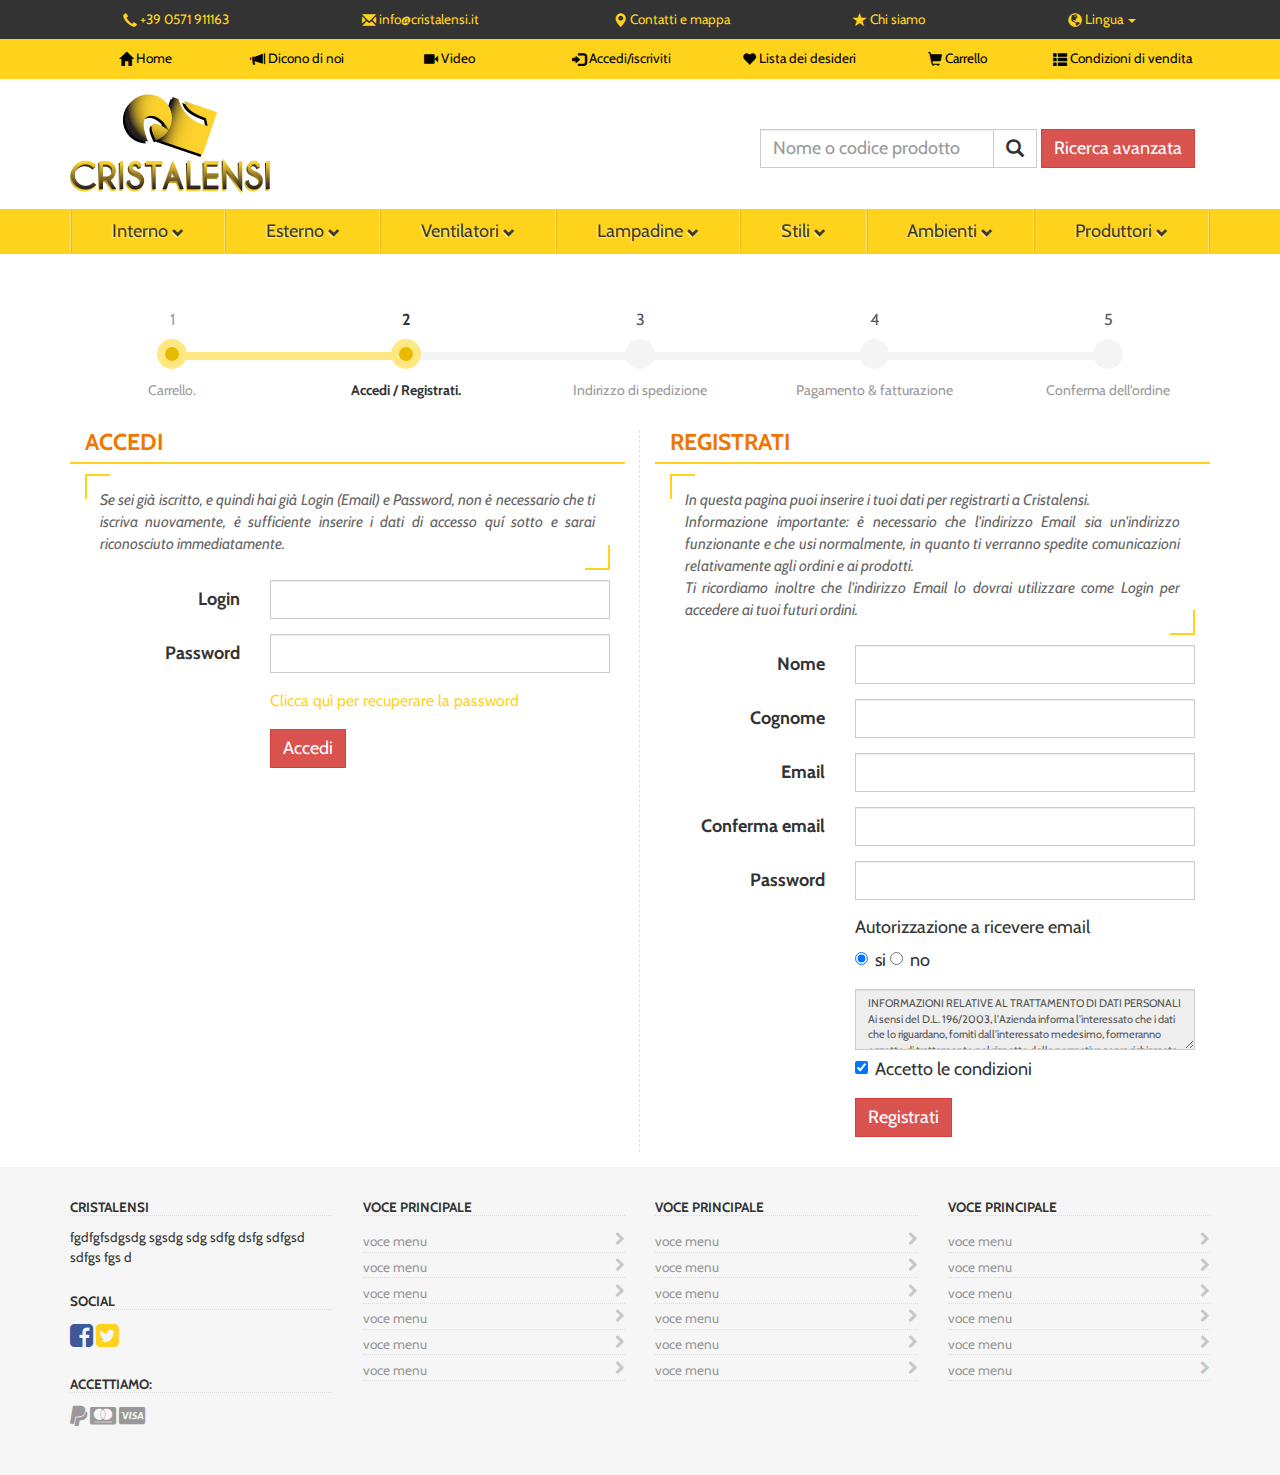
==== accedi.html @ af44776d "step acquisto conclusi" ====
<!DOCTYPE html>
<html>

<head>
    <title>Cristalensi</title>
    <meta http-equiv="X-UA-Compatible" content="IE=edge">
    <meta name="description" content="Cristalensi.">
    <meta name="keywords" content="">
    <meta name="viewport" content="width=device-width, initial-scale=1">
    <meta property="og:description" content="Cristalensi.">
    <link rel="apple-touch-icon" sizes="57x57" href="/apple-touch-icon-57x57.png">
    <link rel="apple-touch-icon" sizes="60x60" href="/apple-touch-icon-60x60.png">
    <link rel="apple-touch-icon" sizes="72x72" href="/apple-touch-icon-72x72.png">
    <link rel="apple-touch-icon" sizes="76x76" href="/apple-touch-icon-76x76.png">
    <link rel="apple-touch-icon" sizes="114x114" href="/apple-touch-icon-114x114.png">
    <link rel="apple-touch-icon" sizes="120x120" href="/apple-touch-icon-120x120.png">
    <link rel="apple-touch-icon" sizes="144x144" href="/apple-touch-icon-144x144.png">
    <link rel="apple-touch-icon" sizes="152x152" href="/apple-touch-icon-152x152.png">
    <link rel="apple-touch-icon" sizes="180x180" href="/apple-touch-icon-180x180.png">
    <link rel="icon" type="image/png" href="/favicon-32x32.png" sizes="32x32">
    <link rel="icon" type="image/png" href="/android-chrome-192x192.png" sizes="192x192">
    <link rel="icon" type="image/png" href="/favicon-16x16.png" sizes="16x16">
    <link rel="manifest" href="/manifest.json">
    <link rel="mask-icon" href="/safari-pinned-tab.svg" color="#2790cf">
    <meta name="msapplication-TileColor" content="#2790cf">
    <meta name="msapplication-TileImage" content="/mstile-144x144.png">
    <meta name="theme-color" content="#ffffff">
    <link href="stylesheets/styles.css" media="screen" rel="stylesheet" type="text/css">
    <link href="javascripts/html5shiv.js" rel="stylesheet">
    <link href="https://fonts.googleapis.com/css?family=Cabin:400,400i,500,600,700" rel="stylesheet">
    <style type="text/css">
        .clearfix:after {
            content: ".";
            display: block;
            height: 0;
            clear: both;
            visibility: hidden;
        }
    </style>
</head>

<body>
    <nav class="navbar navbar-inverse menu-aux navbar-default visible-xs">
        <div class="container">
            <div class="col-xs-6">
                <ul class="nav navbar-nav">
                    <li class="dropdown"><a href="#" class="dropdown-toggle" data-toggle="dropdown" role="button" aria-haspopup="true" aria-expanded="false"><span class="glyphicon glyphicon-info-sign"></span> Contattaci <span class="caret"></span></a>
                        <ul class="dropdown-menu">
                            <li><a href="#"><span class="glyphicon glyphicon-earphone"></span> +39 0571 911163</a></li>
                            <li><a href="#"><span class="glyphicon glyphicon-envelope"></span> info@cristalensi.it</a></li>
                            <li><a href="#"><span class="glyphicon glyphicon-map-marker"></span> Contatti e mappa</a></li>
                            <li><a href="#"><span class="glyphicon glyphicon-star"></span> Chi siamo</a></li>
                        </ul>
                    </li>
                </ul>
            </div>
            <div class="col-xs-6">
                <ul class="nav navbar-nav">
                    <li class="dropdown"><a href="#" class="dropdown-toggle" data-toggle="dropdown" role="button" aria-haspopup="true" aria-expanded="false"><span class="glyphicon glyphicon-globe"></span> Lingua <span class="caret"></span></a>
                        <ul class="dropdown-menu">
                            <li><a href="#">Italiano</a></li>
                            <li><a href="#">Tedesco</a></li>
                        </ul>
                    </li>
                </ul>
            </div>
        </div>
    </nav>
    <nav class="navbar navbar-inverse menu-aux hidden-xs first-top-menu">
        <div class="container">
            <ul class="nav nav-justified">
                <li><a href="#"><span class="glyphicon glyphicon-earphone"></span> +39 0571 911163</a></li>
                <li><a href="#"><span class="glyphicon glyphicon-envelope"></span> info@cristalensi.it</a></li>
                <li><a href="#"><span class="glyphicon glyphicon-map-marker"></span> Contatti e mappa</a></li>
                <li><a href="#"><span class="glyphicon glyphicon-star"></span> Chi siamo</a></li>
                <li class="dropdown"><a href="#" class="dropdown-toggle" data-toggle="dropdown" role="button" aria-haspopup="true" aria-expanded="false"><span class="glyphicon glyphicon-globe"></span> Lingua <span class="caret"></span></a>
                    <ul class="dropdown-menu">
                        <li><a href="#">Italiano</a></li>
                        <li><a href="#">Tedesco</a></li>
                    </ul>
                </li>
            </ul>
        </div>
    </nav>
    <nav class="navbar navbar-inverse service-menu hidden-xs last-top-menu">
        <div class="container">
            <ul class="nav nav-justified">
                <li><a href="#"><span class="glyphicon glyphicon-home"></span> Home</a></li>
                <li><a href="#"><span class="glyphicon glyphicon-bullhorn"></span> Dicono di noi</a></li>
                <li><a href="#"><span class="glyphicon glyphicon-facetime-video"></span> Video</a></li>
                <li><a href="#"><span class="glyphicon glyphicon-log-in"></span> Accedi/iscriviti</a></li>
                <li><a href="#"><span class="glyphicon glyphicon-heart"></span> Lista dei desideri</a></li>
                <li><a href="#"><span class="glyphicon glyphicon-shopping-cart"></span> Carrello</a></li>
                <li><a href="#"><span class="glyphicon glyphicon-th-list"></span> Condizioni di vendita</a></li>
            </ul>
        </div>
    </nav>
    <div id="block-main">
        <div class="container">
            <div class="row no-gutters">
                <div class="col-xs-12 col-sm-4" style="text-align: center">
                    <a class="header-logo" href="/">Cristalensi</a>
                </div>
                <div class="col-md-8">
                    <form class="navbar-form pull-right search-bar" role="search">
                        <div class="input-group">
                            <input type="text" class="form-control" placeholder="Nome o codice prodotto" name="srch-term" id="srch-term">
                            <div class="input-group-btn">
                                <button class="btn btn-default" type="submit" style="margin-right: 5px;"><i class="glyphicon glyphicon-search"></i></button>
                                <button class="btn btn-danger" type="submit"><i class="glyphicon glyphicon-cog visible-xs-inline-block"></i><span class="hidden-xs"> Ricerca avanzata</span></button>
                            </div>
                        </div>
                    </form>
                </div>
            </div>
        </div>
        <nav class="navbar yamm navbar-inverse">
            <div class="container">
                <div class="navbar-header">
                    <button type="button" class="navbar-toggle collapsed" data-toggle="collapse" data-target="#navbar" aria-expanded="false" aria-controls="navbar">
                        <span class="sr-only">Toggle navigation</span>
                        <span class="icon-bar"></span>
                        <span class="icon-bar"></span>
                        <span class="icon-bar"></span>
                    </button>
                </div>
                <div id="navbar" class="navbar-collapse collapse">
                    <ul class="nav nav-justified main-menu">
                        <li class="nav-user visible-xs"><a href="#">Home</a></li>
                        <li class="nav-user dropdown yamm-fw"><a href="#" data-toggle="dropdown" class="dropdown-toggle">Interno <span class="glyphicon glyphicon-chevron-down" aria-hidden="true"></span></a>
                            <ul class="dropdown-menu">
                                <li>
                                    <!-- Content container to add padding -->
                                    <div class="yamm-content">
                                        <div class="row">
                                            <ul class="col-sm-6 col-lg-4 col-same-height list-unstyled">
                                                <li class="subcategory">
                                                    <a href="#"><h4><strong>Plafoniere</strong></h4></a>
                                                    <ul class="list-unstyled plafoniere">
                                                        <li><a href="#">Plafoniere <b>moderne</b></a></li>
                                                        <li><a href="#">Plafoniere <b>a LED</b></a></li>
                                                        <li><a href="#">Plafoniere <b>classiche</b></a></li>
                                                        <li><a href="#">Plafoniere <b>rustiche</b></a></li>
                                                        <li><a href="#">Plafoniere <b>vintage</b></a></li>
                                                        <li><a href="#">Plafoniere <b>Tiffany</b></a></li>
                                                        <li><a href="#">Plafoniere <b>in cristallo</b></a></li>
                                                        <li><a href="#">Plafoniere <b>Murano</b></a></li>
                                                        <li><a href="#">Plafoniere <b>gesso</b></a></li>
                                                        <li><a href="#">Plafoniere <b>per bambini</b></a></li>
                                                    </ul>
                                                </li>

                                            </ul>
                                            <ul class="col-sm-6 col-lg-4 col-same-height list-unstyled">
                                                <li class="subcategory">
                                                    <a href="#"><h4><strong>Lampadari</strong></h4></a>
                                                    <ul class="list-unstyled lampadari">
                                                        <li><a href="#">Lampadari <b>moderni</b></a></li>
                                                        <li><a href="#">Lampadari <b>a LED</b></a></li>
                                                        <li><a href="#">Lampadari <b>classici</b></a></li>
                                                        <li><a href="#">Lampadari <b>rustici</b></a></li>
                                                        <li><a href="#">Lampadari <b>vintage</b></a></li>
                                                        <li><a href="#">Lampadari <b>Tiffany</b></a></li>
                                                        <li><a href="#">Lampadari <b>in cristallo</b></a></li>
                                                        <li><a href="#">Lampadari <b>Murano</b></a></li>
                                                        <li><a href="#">Lampadari <b>per bambini</b></a></li>
                                                    </ul>
                                                </li>
                                            </ul>

                                            <ul class="col-sm-6 col-lg-4 col-same-height list-unstyled">
                                                <li class="subcategory">
                                                    <a href="#"><h4><strong>Applique</strong></h4></a>
                                                    <ul class="list-unstyled applique">
                                                        <li><a href="#">Applique <b>moderne</b></a></li>
                                                        <li><a href="#">Applique <b>a LED</b></a></li>
                                                        <li><a href="#">Applique <b>classiche</b></a></li>
                                                        <li><a href="#">Applique <b>rustiche</b></a></li>
                                                        <li><a href="#">Applique <b>vintage</b></a></li>
                                                        <li><a href="#">Applique <b>Tiffany</b></a></li>
                                                        <li><a href="#">Applique <b>in cristallo</b></a></li>
                                                        <li><a href="#">Applique <b>Murano</b></a></li>
                                                        <li><a href="#">Applique <b>gesso</b></a></li>
                                                        <li><a href="#">Applique <b>per bambini</b></a></li>
                                                    </ul>
                                                </li>
                                            </ul>
                                            <ul class="col-sm-6 col-lg-4 col-same-height list-unstyled">
                                                <li class="subcategory">
                                                    <a href="#"><h4><strong>Piantane</strong></h4></a>
                                                    <ul class="list-unstyled piantane">
                                                        <li><a href="#">Piantane <b>moderne</b></a></li>
                                                        <li><a href="#">Piantane <b>a LED</b></a></li>
                                                        <li><a href="#">Piantane <b>classiche</b></a></li>
                                                        <li><a href="#">Piantane <b>rustiche</b></a></li>
                                                        <li><a href="#">Piantane <b>vintage</b></a></li>
                                                        <li><a href="#">Piantane <b>Tiffany</b></a></li>
                                                        <li><a href="#">Piantane <b>in cristallo</b></a></li>
                                                        <li><a href="#">Piantane <b>Murano</b></a></li>
                                                        <li><a href="#">Piantane <b>gesso</b></a></li>
                                                        <li><a href="#">Piantane <b>per bambini</b></a></li>
                                                    </ul>
                                                </li>
                                            </ul>

                                            <ul class="col-sm-6 col-lg-4 col-same-height list-unstyled">
                                                <li class="subcategory">
                                                    <a href="#"><h4><strong>Lampade da tavolo</strong></h4></a>
                                                    <ul class="list-unstyled lampade-tavolo">
                                                        <li><a href="#">Lampade da tavolo <b>moderne</b></a></li>
                                                        <li><a href="#">Lampade da tavolo <b>a LED</b></a></li>
                                                        <li><a href="#">Lampade da tavolo <b>classiche</b></a></li>
                                                        <li><a href="#">Lampade da tavolo <b>rustiche</b></a></li>
                                                        <li><a href="#">Lampade da tavolo <b>vintage</b></a></li>
                                                        <li><a href="#">Lampade da tavolo <b>Tiffany</b></a></li>
                                                        <li><a href="#">Lampade da tavolo <b>in cristallo</b></a></li>
                                                        <li><a href="#">Lampade da tavolo <b>Murano</b></a></li>
                                                        <li><a href="#">Lampade da tavolo <b>gesso</b></a></li>
                                                        <li><a href="#">Lampade da tavolo <b>per bambini</b></a></li>
                                                    </ul>
                                                </li>
                                            </ul>
                                            <ul class="col-sm-6 col-lg-4 col-same-height list-unstyled">
                                                <li class="subcategory">
                                                    <a href="#"><h4><strong>Faretti, incassi e binari</strong></h4></a>
                                                    <ul class="list-unstyled faretti">
                                                        <li><a href="#">Faretti <b>a parete</b></a></li>
                                                        <li><a href="#">Faretti <b>a soffitto</b></a></li>
                                                        <li><a href="#">Faretti <b>da incasso</b></a></li>
                                                        <li><a href="#">Faretti <b>a LED</b></a></li>
                                                    </ul>
                                                </li>
                                                <li class="subcategory">
                                                    <a href="#"><h4><strong>Lampade allo specchio</strong></h4></a>
                                                    <ul class="list-unstyled lampade-specchio">
                                                        <li><a href="#">Lampade allo specchio <b>moderne</b></a></li>
                                                        <li><a href="#">Lampade allo specchio <b>a LED</b></a></li>
                                                        <li><a href="#">Specchi <b>con luce</b></a></li>
                                                    </ul>
                                                </li>
                                            </ul>
                                        </div>
                                    </div>
                                </li>
                            </ul>
                        </li>
                        <li class="nav-user dropdown yamm-fw"><a href="#" data-toggle="dropdown" class="dropdown-toggle">Esterno <span class="glyphicon glyphicon-chevron-down" aria-hidden="true"></span></a>
                            <ul class="dropdown-menu">
                                <li>
                                    <!-- Content container to add padding -->
                                    <div class="yamm-content">
                                        <div class="row">
                                            <ul class="col-sm-6 col-lg-4 col-same-height list-unstyled">
                                                <li class="subcategory">
                                                    <a href="#"><h4><strong>Plafoniere</strong></h4></a>
                                                    <ul class="list-unstyled plafoniere">
                                                        <li><a href="#">Plafoniere <b>moderne</b></a></li>
                                                        <li><a href="#">Plafoniere <b>a LED</b></a></li>
                                                        <li><a href="#">Plafoniere <b>classiche</b></a></li>
                                                        <li><a href="#">Plafoniere <b>rustiche</b></a></li>
                                                        <li><a href="#">Plafoniere <b>vintage</b></a></li>
                                                        <li><a href="#">Plafoniere <b>Tiffany</b></a></li>
                                                        <li><a href="#">Plafoniere <b>in cristallo</b></a></li>
                                                        <li><a href="#">Plafoniere <b>Murano</b></a></li>
                                                        <li><a href="#">Plafoniere <b>gesso</b></a></li>
                                                        <li><a href="#">Plafoniere <b>per bambini</b></a></li>
                                                    </ul>
                                                </li>

                                            </ul>
                                            <ul class="col-sm-6 col-lg-4 col-same-height list-unstyled">
                                                <li class="subcategory">
                                                    <a href="#"><h4><strong>Lampadari</strong></h4></a>
                                                    <ul class="list-unstyled lampadari">
                                                        <li><a href="#">Lampadari <b>moderni</b></a></li>
                                                        <li><a href="#">Lampadari <b>a LED</b></a></li>
                                                        <li><a href="#">Lampadari <b>classici</b></a></li>
                                                        <li><a href="#">Lampadari <b>rustici</b></a></li>
                                                        <li><a href="#">Lampadari <b>vintage</b></a></li>
                                                        <li><a href="#">Lampadari <b>Tiffany</b></a></li>
                                                        <li><a href="#">Lampadari <b>in cristallo</b></a></li>
                                                        <li><a href="#">Lampadari <b>Murano</b></a></li>
                                                        <li><a href="#">Lampadari <b>per bambini</b></a></li>
                                                    </ul>
                                                </li>
                                            </ul>

                                            <ul class="col-sm-6 col-lg-4 col-same-height list-unstyled">
                                                <li class="subcategory">
                                                    <a href="#"><h4><strong>Applique</strong></h4></a>
                                                    <ul class="list-unstyled applique">
                                                        <li><a href="#">Applique <b>moderne</b></a></li>
                                                        <li><a href="#">Applique <b>a LED</b></a></li>
                                                        <li><a href="#">Applique <b>classiche</b></a></li>
                                                        <li><a href="#">Applique <b>rustiche</b></a></li>
                                                        <li><a href="#">Applique <b>vintage</b></a></li>
                                                        <li><a href="#">Applique <b>Tiffany</b></a></li>
                                                        <li><a href="#">Applique <b>in cristallo</b></a></li>
                                                        <li><a href="#">Applique <b>Murano</b></a></li>
                                                        <li><a href="#">Applique <b>gesso</b></a></li>
                                                        <li><a href="#">Applique <b>per bambini</b></a></li>
                                                    </ul>
                                                </li>
                                            </ul>
                                            <ul class="col-sm-6 col-lg-4 col-same-height list-unstyled">
                                                <li class="subcategory">
                                                    <a href="#"><h4><strong>Piantane</strong></h4></a>
                                                    <ul class="list-unstyled piantane">
                                                        <li><a href="#">Piantane <b>moderne</b></a></li>
                                                        <li><a href="#">Piantane <b>a LED</b></a></li>
                                                        <li><a href="#">Piantane <b>classiche</b></a></li>
                                                        <li><a href="#">Piantane <b>rustiche</b></a></li>
                                                        <li><a href="#">Piantane <b>vintage</b></a></li>
                                                        <li><a href="#">Piantane <b>Tiffany</b></a></li>
                                                        <li><a href="#">Piantane <b>in cristallo</b></a></li>
                                                        <li><a href="#">Piantane <b>Murano</b></a></li>
                                                        <li><a href="#">Piantane <b>gesso</b></a></li>
                                                        <li><a href="#">Piantane <b>per bambini</b></a></li>
                                                    </ul>
                                                </li>
                                            </ul>

                                            <ul class="col-sm-6 col-lg-4 col-same-height list-unstyled">
                                                <li class="subcategory">
                                                    <a href="#"><h4><strong>Lampade da tavolo</strong></h4></a>
                                                    <ul class="list-unstyled lampade-tavolo">
                                                        <li><a href="#">Lampade da tavolo <b>moderne</b></a></li>
                                                        <li><a href="#">Lampade da tavolo <b>a LED</b></a></li>
                                                        <li><a href="#">Lampade da tavolo <b>classiche</b></a></li>
                                                        <li><a href="#">Lampade da tavolo <b>rustiche</b></a></li>
                                                        <li><a href="#">Lampade da tavolo <b>vintage</b></a></li>
                                                        <li><a href="#">Lampade da tavolo <b>Tiffany</b></a></li>
                                                        <li><a href="#">Lampade da tavolo <b>in cristallo</b></a></li>
                                                        <li><a href="#">Lampade da tavolo <b>Murano</b></a></li>
                                                        <li><a href="#">Lampade da tavolo <b>gesso</b></a></li>
                                                        <li><a href="#">Lampade da tavolo <b>per bambini</b></a></li>
                                                    </ul>
                                                </li>
                                            </ul>
                                            <ul class="col-sm-6 col-lg-4 col-same-height list-unstyled">
                                                <li class="subcategory">
                                                    <a href="#"><h4><strong>Faretti, incassi e binari</strong></h4></a>
                                                    <ul class="list-unstyled faretti">
                                                        <li><a href="#">Faretti <b>a parete</b></a></li>
                                                        <li><a href="#">Faretti <b>a soffitto</b></a></li>
                                                        <li><a href="#">Faretti <b>da incasso</b></a></li>
                                                        <li><a href="#">Faretti <b>a LED</b></a></li>
                                                    </ul>
                                                </li>
                                                <li class="subcategory">
                                                    <a href="#"><h4><strong>Lampade allo specchio</strong></h4></a>
                                                    <ul class="list-unstyled lampade-specchio">
                                                        <li><a href="#">Lampade allo specchio <b>moderne</b></a></li>
                                                        <li><a href="#">Lampade allo specchio <b>a LED</b></a></li>
                                                        <li><a href="#">Specchi <b>con luce</b></a></li>
                                                    </ul>
                                                </li>
                                            </ul>
                                        </div>
                                    </div>
                                </li>
                            </ul>
                        </li>
                        <li class="nav-user"><a href="#">Ventilatori <span class="glyphicon glyphicon-chevron-down" aria-hidden="true"></span></a></li>
                        <li class="nav-user"><a href="#">Lampadine <span class="glyphicon glyphicon-chevron-down" aria-hidden="true"></span></a></li>
                        <li class="nav-user"><a href="#">Stili <span class="glyphicon glyphicon-chevron-down" aria-hidden="true"></span></a></li>
                        <li class="nav-user"><a href="#">Ambienti <span class="glyphicon glyphicon-chevron-down" aria-hidden="true"></span></a></li>
                        <li class="nav-user"><a href="#">Produttori <span class="glyphicon glyphicon-chevron-down" aria-hidden="true"></span></a></li>

                        <li class="nav-user visible-xs"><a href="#">Dicono di noi</a></li>
                        <li class="nav-user visible-xs"><a href="#">Video</a></li>
                        <li class="nav-user visible-xs"><a href="#">Accedi/iscriviti</a></li>
                        <li class="nav-user visible-xs"><a href="#">Lista dei desideri</a></li>
                        <li class="nav-user visible-xs"><a href="#">Carrello</a></li>
                        <li class="nav-user visible-xs"><a href="#">Condizioni di vendita</a></li>
                    </ul>
                </div>
            </div>
        </nav>

    </div>
    <div class="container content">
        <div class="row hidden">
            <div class="col-md-12 parentOverflowContainer">
            </div>
        </div>
        <div class="col-sm-12">
            <div class="row bs-wizard">
                <div class="col-sm-5 bs-wizard-step complete">
                    <div class="text-center bs-wizard-stepnum">1</div>
                    <div class="progress">
                        <div class="progress-bar"></div>
                    </div>
                    <a href="#" class="bs-wizard-dot"></a>
                    <div class="bs-wizard-info text-center">Carrello.</div>
                </div>
                <div class="col-sm-5 bs-wizard-step active">
                    <div class="text-center bs-wizard-stepnum">2</div>
                    <div class="progress">
                        <div class="progress-bar"></div>
                    </div>
                    <a href="#" class="bs-wizard-dot"></a>
                    <div class="bs-wizard-info text-center">Accedi / Registrati.</div>
                </div>
                <div class="col-sm-5 bs-wizard-step disabled">
                    <div class="text-center bs-wizard-stepnum">3</div>
                    <div class="progress">
                        <div class="progress-bar"></div>
                    </div>
                    <a href="#" class="bs-wizard-dot"></a>
                    <div class="bs-wizard-info text-center">Indirizzo di spedizione</div>
                </div>
                <div class="col-sm-5 bs-wizard-step disabled">
                    <div class="text-center bs-wizard-stepnum">4</div>
                    <div class="progress">
                        <div class="progress-bar"></div>
                    </div>
                    <a href="#" class="bs-wizard-dot"></a>
                    <div class="bs-wizard-info text-center">Pagamento &amp; fatturazione</div>
                </div>
                <div class="col-sm-5 bs-wizard-step disabled">
                    <div class="text-center bs-wizard-stepnum">5</div>
                    <div class="progress">
                        <div class="progress-bar"></div>
                    </div>
                    <a href="#" class="bs-wizard-dot"></a>
                    <div class="bs-wizard-info text-center">Conferma dell'ordine</div>
                </div>
            </div>
        </div>
        <div class="col-sm-12">
            <div class="row vdivide is-table-row">
                <div class="col-lg-6">
                    <div class="title">
                        <h4>Accedi</h4>
                    </div>
                    <div class="col-md-12">
                        <p class="description">Se sei gi&agrave; iscritto, e quindi hai gi&agrave; Login (Email) e Password, non &egrave; necessario che ti iscriva nuovamente, &egrave; sufficiente inserire i dati di accesso qu&iacute; sotto e sarai riconosciuto immediatamente.
                        </p>
                        <form class="form-horizontal">
                            <div class="form-group">
                                <label for="inputEmail3" class="col-sm-4 control-label">Login</label>
                                <div class="col-sm-8">
                                    <input type="email" class="form-control" id="inputEmail3">
                                </div>
                            </div>
                            <div class="form-group">
                                <label for="inputPassword3" class="col-sm-4 control-label">Password</label>
                                <div class="col-sm-8">
                                    <input type="password" class="form-control" id="inputPassword3">
                                </div>
                            </div>
                            <div class="form-group">
                                <div class="col-sm-offset-4 col-sm-8">
                                    <a href="#"><small>Clicca qu&igrave; per recuperare la password</small></a>
                                </div>
                            </div>
                            <div class="form-group">
                                <div class="col-sm-offset-4 col-sm-8">
                                    <button type="submit" class="btn btn-danger">Accedi</button>
                                </div>
                            </div>
                        </form>
                    </div>
                </div>
                <div class="col-lg-6">
                    <div class="title">
                        <h4>Registrati</h4>
                    </div>
                    <div class="col-md-12">
                        <p class="description">In questa pagina puoi inserire i tuoi dati per registrarti a Cristalensi.<br> Informazione importante: &egrave; necessario che l'indirizzo Email sia un'indirizzo funzionante e che usi normalmente, in quanto ti verranno spedite
                            comunicazioni relativamente agli ordini e ai prodotti.<br>Ti ricordiamo inoltre che l'indirizzo Email lo dovrai utilizzare come Login per accedere ai tuoi futuri ordini.
                        </p>
                        <form class="form-horizontal">
                            <div class="form-group">
                                <label for="inputEmail3" class="col-sm-4 control-label">Nome</label>
                                <div class="col-sm-8">
                                    <input type="email" class="form-control" id="inputEmail3">
                                </div>
                            </div>
                            <div class="form-group">
                                <label for="inputEmail3" class="col-sm-4 control-label">Cognome</label>
                                <div class="col-sm-8">
                                    <input type="email" class="form-control" id="inputEmail3">
                                </div>
                            </div>
                            <div class="form-group">
                                <label for="inputEmail3" class="col-sm-4 control-label">Email</label>
                                <div class="col-sm-8">
                                    <input type="email" class="form-control" id="inputEmail3">
                                </div>
                            </div>
                            <div class="form-group">
                                <label for="inputEmail3" class="col-sm-4 control-label">Conferma email</label>
                                <div class="col-sm-8">
                                    <input type="email" class="form-control" id="inputEmail3">
                                </div>
                            </div>
                            <div class="form-group">
                                <label for="inputPassword3" class="col-sm-4 control-label">Password</label>
                                <div class="col-sm-8">
                                    <input type="password" class="form-control" id="inputPassword3">
                                </div>
                            </div>
                            <div class="form-group">
                                <div class="col-sm-offset-4 col-sm-8">
                                    <span>Autorizzazione a ricevere email</span>
                                    <div class="radio">
                                        <label><input type="radio" name="auth" checked> si</label>
                                        <label><input type="radio" name="auth"> no</label>
                                    </div>
                                </div>
                            </div>
                            <div class="form-group">
                                <div class="col-sm-offset-4 col-sm-8">
                                    <textarea class="form-control" rows="3" readonly style="font-size: 11px;">INFORMAZIONI RELATIVE AL TRATTAMENTO DI DATI PERSONALI
Ai sensi del D.L. 196/2003, l'Azienda informa l'interessato che i dati che lo riguardano, forniti dall'interessato medesimo, formeranno oggetto di trattamento nel rispetto della normativa sopra richiamata. Tali dati verranno trattati per finalita' gestionali, commerciali, promozionali. Il conferimento dei dati alla nostra Azienda e' assolutamente facoltativo.
I dati acquisiti potranno essere comunicati e diffusi in osservanza di quanto disposto dal D.L. 196/2003 allo scopo di perseguire le finalita' sopra indicate.

Il titolare del trattamento e'
Cristalensi s.n.c.
con sede in via arti e mestieri, 1
Montelupo F.no (FI)
,ove e' altresì domiciliato il responsabile protempore del trattamento, i cui dati identificativi possono essere acquisiti presso il Registro pubblico tenuto dal Garante, o presso la sede legale dell'Azienda.

L'Azienda informa altresì l'Interessato che questi potra' esercitare i diritti previsti dal D.L. 196/2003, ossia:
Conoscere gratuitamente, mediante accesso al Registro Generale del Garante, l'esistenza di trattamenti di dati che possono riguardarlo;
Ottenere da Cristalensi s.n.c., - con un contributo spese solo in caso di risposta negativa - la conferma dell'esistenza o meno nei propri archivi di dati che lo riguardino, ed avere la loro comunicazione e l'indicazione della logica e delle finalita' su cui si basa il trattamento. La richiesta e' rinnovabile dopo novanta giorni;
Ottenere la cancellazione, la trasformazione in forma anonima ed il blocco dei dati trattati in violazione di legge;
Ottenere l'aggiornamento, la rettifica o l'integrazione dei dati;
Ottenere l'attestazione che la cancellazione, l'aggiornamento, la rettifica o l'integrazione siano portate a conoscenza di coloro che abbiano avuto comunicazione dei dati;
Opporsi gratuitamente al trattamento dei dati che lo riguardano.</textarea>
                                    <div class="checkbox">
                                        <label><input type="checkbox" name="auth" checked> Accetto le condizioni</label>
                                    </div>
                                </div>
                            </div>
                            <div class="form-group">
                                <div class="col-sm-offset-4 col-sm-8">
                                    <button type="submit" class="btn btn-danger">Registrati</button>
                                </div>
                            </div>
                        </form>
                    </div>
                </div>
            </div>
        </div>
    </div>
    <footer>
        <div class="container">
            <div class="row">
                <div class="col-md-3 address-col">
                    <h4>Cristalensi</h4>
                    <p>
                        fgdfgfsdgsdg sgsdg sdg sdfg dsfg sdfgsd sdfgs fgs d
                    </p>
                    <h4>Social</h4>
                    <p class="social">
                        <a href="#"><i class="fa fa-facebook-square"></i></a>
                        <a href="#"><i class="fa fa-twitter-square"></i></a>
                    </p>
                    <h4>accettiamo:</h4>
                    <p class="other">
                        <a href="#"><i class="fa fa-paypal"></i></a>
                        <a href="#"><i class="fa fa-cc-mastercard"></i></a>
                        <a href="#"><i class="fa fa-cc-visa"></i></a>
                    </p>
                </div>
                <div class="col-md-3 menu-col">
                    <h4>Voce principale</h4>
                    <ul>
                        <li><a>voce menu</a></li>
                        <li><a>voce menu</a></li>
                        <li><a>voce menu</a></li>
                        <li><a>voce menu</a></li>
                        <li><a>voce menu</a></li>
                        <li><a>voce menu</a></li>
                    </ul>
                </div>
                <div class="col-md-3 menu-col">
                    <h4>Voce principale</h4>
                    <ul>
                        <li><a>voce menu</a></li>
                        <li><a>voce menu</a></li>
                        <li><a>voce menu</a></li>
                        <li><a>voce menu</a></li>
                        <li><a>voce menu</a></li>
                        <li><a>voce menu</a></li>
                    </ul>
                </div>
                <div class="col-md-3 menu-col">
                    <h4>Voce principale</h4>
                    <ul>
                        <li><a>voce menu</a></li>
                        <li><a>voce menu</a></li>
                        <li><a>voce menu</a></li>
                        <li><a>voce menu</a></li>
                        <li><a>voce menu</a></li>
                        <li><a>voce menu</a></li>
                    </ul>
                </div>
            </div>
        </div>
    </footer>
    <div class="floating-links">

    </div>
    <span id="top-link-block" class="hidden">
        <a href="#top" class="well well-sm"  onclick="$('html,body').animate({scrollTop:0},'slow');return false;">
            <i class="glyphicon glyphicon-chevron-up"></i> Back to Top
        </a>
    </span>
    <!-- /top-link-block -->
    <!-- fine finestra modale -->
    <!-- Bootstrap core JavaScript
        ================================================== -->
    <!-- Placed at the end of the document so the pages load faster -->
    <script src="https://ajax.googleapis.com/ajax/libs/jquery/1.11.2/jquery.min.js"></script>
    <script src="javascripts/bootstrap.js"></script>
    <script src="javascripts/holder.js"></script>
    <script src="javascripts/jquery.bootstrap-touchspin.js"></script>
    <script src="javascripts/bootstrap-select.js"></script>
    <script src="javascripts/custom.js"></script>
</body>
---- stylesheets/styles.css ----
@charset "UTF-8";
/* bootstrap stuff */
/*#222*/
/*!
 * Bootstrap v3.3.7 (http://getbootstrap.com)
 * Copyright 2011-2016 Twitter, Inc.
 * Licensed under MIT (https://github.com/twbs/bootstrap/blob/master/LICENSE)
 */
/*50px !default;*/
/*! normalize.css v3.0.3 | MIT License | github.com/necolas/normalize.css */
@import url("https://maxcdn.bootstrapcdn.com/font-awesome/4.4.0/css/font-awesome.min.css");
@import url("https://cdnjs.cloudflare.com/ajax/libs/animate.css/3.5.2/animate.min.css");
html {
  font-family: sans-serif;
  -ms-text-size-adjust: 100%;
  -webkit-text-size-adjust: 100%;
}

body {
  margin: 0;
}

article,
aside,
details,
figcaption,
figure,
footer,
header,
hgroup,
main,
menu,
nav,
section,
summary {
  display: block;
}

audio,
canvas,
progress,
video {
  display: inline-block;
  vertical-align: baseline;
}

audio:not([controls]) {
  display: none;
  height: 0;
}

[hidden],
template {
  display: none;
}

a {
  background-color: transparent;
}

a:active,
a:hover {
  outline: 0;
}

abbr[title] {
  border-bottom: 1px dotted;
}

b,
strong {
  font-weight: bold;
}

dfn {
  font-style: italic;
}

h1 {
  font-size: 2em;
  margin: 0.67em 0;
}

mark {
  background: #ff0;
  color: #000;
}

small {
  font-size: 80%;
}

sub,
sup {
  font-size: 75%;
  line-height: 0;
  position: relative;
  vertical-align: baseline;
}

sup {
  top: -0.5em;
}

sub {
  bottom: -0.25em;
}

img {
  border: 0;
}

svg:not(:root) {
  overflow: hidden;
}

figure {
  margin: 1em 40px;
}

hr {
  box-sizing: content-box;
  height: 0;
}

pre {
  overflow: auto;
}

code,
kbd,
pre,
samp {
  font-family: monospace, monospace;
  font-size: 1em;
}

button,
input,
optgroup,
select,
textarea {
  color: inherit;
  font: inherit;
  margin: 0;
}

button {
  overflow: visible;
}

button,
select {
  text-transform: none;
}

button,
html input[type="button"],
input[type="reset"],
input[type="submit"] {
  -webkit-appearance: button;
  cursor: pointer;
}

button[disabled],
html input[disabled] {
  cursor: default;
}

button::-moz-focus-inner,
input::-moz-focus-inner {
  border: 0;
  padding: 0;
}

input {
  line-height: normal;
}

input[type="checkbox"],
input[type="radio"] {
  box-sizing: border-box;
  padding: 0;
}

input[type="number"]::-webkit-inner-spin-button,
input[type="number"]::-webkit-outer-spin-button {
  height: auto;
}

input[type="search"] {
  -webkit-appearance: textfield;
  box-sizing: content-box;
}

input[type="search"]::-webkit-search-cancel-button,
input[type="search"]::-webkit-search-decoration {
  -webkit-appearance: none;
}

fieldset {
  border: 1px solid #c0c0c0;
  margin: 0 2px;
  padding: 0.35em 0.625em 0.75em;
}

legend {
  border: 0;
  padding: 0;
}

textarea {
  overflow: auto;
}

optgroup {
  font-weight: bold;
}

table {
  border-collapse: collapse;
  border-spacing: 0;
}

td,
th {
  padding: 0;
}

/*! Source: https://github.com/h5bp/html5-boilerplate/blob/master/src/css/main.css */
@media print {
  *,
  *:before,
  *:after {
    background: transparent !important;
    color: #000 !important;
    box-shadow: none !important;
    text-shadow: none !important;
  }

  a,
  a:visited {
    text-decoration: underline;
  }

  a[href]:after {
    content: " (" attr(href) ")";
  }

  abbr[title]:after {
    content: " (" attr(title) ")";
  }

  a[href^="#"]:after,
  a[href^="javascript:"]:after {
    content: "";
  }

  pre,
  blockquote {
    border: 1px solid #999;
    page-break-inside: avoid;
  }

  thead {
    display: table-header-group;
  }

  tr,
  img {
    page-break-inside: avoid;
  }

  img {
    max-width: 100% !important;
  }

  p,
  h2,
  h3 {
    orphans: 3;
    widows: 3;
  }

  h2,
  h3 {
    page-break-after: avoid;
  }

  .navbar {
    display: none;
  }

  .btn > .caret,
  .dropup > .btn > .caret {
    border-top-color: #000 !important;
  }

  .label {
    border: 1px solid #000;
  }

  .table {
    border-collapse: collapse !important;
  }
  .table td,
  .table th {
    background-color: #fff !important;
  }

  .table-bordered th,
  .table-bordered td {
    border: 1px solid #ddd !important;
  }
}
@font-face {
  font-family: 'Glyphicons Halflings';
  src: url(../fonts/bootstrap/glyphicons-halflings-regular.eot?1469476733);
  src: url(../fonts/bootstrap/glyphicons-halflings-regular.eot?&1469476733#iefix) format("embedded-opentype"), url(../fonts/bootstrap/glyphicons-halflings-regular.woff2?1469476733) format("woff2"), url(../fonts/bootstrap/glyphicons-halflings-regular.woff?1469476733) format("woff"), url(../fonts/bootstrap/glyphicons-halflings-regular.ttf?1469476733) format("truetype"), url(../fonts/bootstrap/glyphicons-halflings-regular.svg?1469476733#glyphicons_halflingsregular) format("svg");
}
.glyphicon {
  position: relative;
  top: 1px;
  display: inline-block;
  font-family: 'Glyphicons Halflings';
  font-style: normal;
  font-weight: normal;
  line-height: 1;
  -webkit-font-smoothing: antialiased;
  -moz-osx-font-smoothing: grayscale;
}

.glyphicon-asterisk:before {
  content: "\002a";
}

.glyphicon-plus:before {
  content: "\002b";
}

.glyphicon-euro:before,
.glyphicon-eur:before {
  content: "\20ac";
}

.glyphicon-minus:before {
  content: "\2212";
}

.glyphicon-cloud:before {
  content: "\2601";
}

.glyphicon-envelope:before {
  content: "\2709";
}

.glyphicon-pencil:before {
  content: "\270f";
}

.glyphicon-glass:before {
  content: "\e001";
}

.glyphicon-music:before {
  content: "\e002";
}

.glyphicon-search:before {
  content: "\e003";
}

.glyphicon-heart:before {
  content: "\e005";
}

.glyphicon-star:before {
  content: "\e006";
}

.glyphicon-star-empty:before {
  content: "\e007";
}

.glyphicon-user:before {
  content: "\e008";
}

.glyphicon-film:before {
  content: "\e009";
}

.glyphicon-th-large:before {
  content: "\e010";
}

.glyphicon-th:before {
  content: "\e011";
}

.glyphicon-th-list:before {
  content: "\e012";
}

.glyphicon-ok:before {
  content: "\e013";
}

.glyphicon-remove:before {
  content: "\e014";
}

.glyphicon-zoom-in:before {
  content: "\e015";
}

.glyphicon-zoom-out:before {
  content: "\e016";
}

.glyphicon-off:before {
  content: "\e017";
}

.glyphicon-signal:before {
  content: "\e018";
}

.glyphicon-cog:before {
  content: "\e019";
}

.glyphicon-trash:before {
  content: "\e020";
}

.glyphicon-home:before {
  content: "\e021";
}

.glyphicon-file:before {
  content: "\e022";
}

.glyphicon-time:before {
  content: "\e023";
}

.glyphicon-road:before {
  content: "\e024";
}

.glyphicon-download-alt:before {
  content: "\e025";
}

.glyphicon-download:before {
  content: "\e026";
}

.glyphicon-upload:before {
  content: "\e027";
}

.glyphicon-inbox:before {
  content: "\e028";
}

.glyphicon-play-circle:before {
  content: "\e029";
}

.glyphicon-repeat:before {
  content: "\e030";
}

.glyphicon-refresh:before {
  content: "\e031";
}

.glyphicon-list-alt:before {
  content: "\e032";
}

.glyphicon-lock:before {
  content: "\e033";
}

.glyphicon-flag:before {
  content: "\e034";
}

.glyphicon-headphones:before {
  content: "\e035";
}

.glyphicon-volume-off:before {
  content: "\e036";
}

.glyphicon-volume-down:before {
  content: "\e037";
}

.glyphicon-volume-up:before {
  content: "\e038";
}

.glyphicon-qrcode:before {
  content: "\e039";
}

.glyphicon-barcode:before {
  content: "\e040";
}

.glyphicon-tag:before {
  content: "\e041";
}

.glyphicon-tags:before {
  content: "\e042";
}

.glyphicon-book:before {
  content: "\e043";
}

.glyphicon-bookmark:before {
  content: "\e044";
}

.glyphicon-print:before {
  content: "\e045";
}

.glyphicon-camera:before {
  content: "\e046";
}

.glyphicon-font:before {
  content: "\e047";
}

.glyphicon-bold:before {
  content: "\e048";
}

.glyphicon-italic:before {
  content: "\e049";
}

.glyphicon-text-height:before {
  content: "\e050";
}

.glyphicon-text-width:before {
  content: "\e051";
}

.glyphicon-align-left:before {
  content: "\e052";
}

.glyphicon-align-center:before {
  content: "\e053";
}

.glyphicon-align-right:before {
  content: "\e054";
}

.glyphicon-align-justify:before {
  content: "\e055";
}

.glyphicon-list:before {
  content: "\e056";
}

.glyphicon-indent-left:before {
  content: "\e057";
}

.glyphicon-indent-right:before {
  content: "\e058";
}

.glyphicon-facetime-video:before {
  content: "\e059";
}

.glyphicon-picture:before {
  content: "\e060";
}

.glyphicon-map-marker:before {
  content: "\e062";
}

.glyphicon-adjust:before {
  content: "\e063";
}

.glyphicon-tint:before {
  content: "\e064";
}

.glyphicon-edit:before {
  content: "\e065";
}

.glyphicon-share:before {
  content: "\e066";
}

.glyphicon-check:before {
  content: "\e067";
}

.glyphicon-move:before {
  content: "\e068";
}

.glyphicon-step-backward:before {
  content: "\e069";
}

.glyphicon-fast-backward:before {
  content: "\e070";
}

.glyphicon-backward:before {
  content: "\e071";
}

.glyphicon-play:before {
  content: "\e072";
}

.glyphicon-pause:before {
  content: "\e073";
}

.glyphicon-stop:before {
  content: "\e074";
}

.glyphicon-forward:before {
  content: "\e075";
}

.glyphicon-fast-forward:before {
  content: "\e076";
}

.glyphicon-step-forward:before {
  content: "\e077";
}

.glyphicon-eject:before {
  content: "\e078";
}

.glyphicon-chevron-left:before {
  content: "\e079";
}

.glyphicon-chevron-right:before {
  content: "\e080";
}

.glyphicon-plus-sign:before {
  content: "\e081";
}

.glyphicon-minus-sign:before {
  content: "\e082";
}

.glyphicon-remove-sign:before {
  content: "\e083";
}

.glyphicon-ok-sign:before {
  content: "\e084";
}

.glyphicon-question-sign:before {
  content: "\e085";
}

.glyphicon-info-sign:before {
  content: "\e086";
}

.glyphicon-screenshot:before {
  content: "\e087";
}

.glyphicon-remove-circle:before {
  content: "\e088";
}

.glyphicon-ok-circle:before {
  content: "\e089";
}

.glyphicon-ban-circle:before {
  content: "\e090";
}

.glyphicon-arrow-left:before {
  content: "\e091";
}

.glyphicon-arrow-right:before {
  content: "\e092";
}

.glyphicon-arrow-up:before {
  content: "\e093";
}

.glyphicon-arrow-down:before {
  content: "\e094";
}

.glyphicon-share-alt:before {
  content: "\e095";
}

.glyphicon-resize-full:before {
  content: "\e096";
}

.glyphicon-resize-small:before {
  content: "\e097";
}

.glyphicon-exclamation-sign:before {
  content: "\e101";
}

.glyphicon-gift:before {
  content: "\e102";
}

.glyphicon-leaf:before {
  content: "\e103";
}

.glyphicon-fire:before {
  content: "\e104";
}

.glyphicon-eye-open:before {
  content: "\e105";
}

.glyphicon-eye-close:before {
  content: "\e106";
}

.glyphicon-warning-sign:before {
  content: "\e107";
}

.glyphicon-plane:before {
  content: "\e108";
}

.glyphicon-calendar:before {
  content: "\e109";
}

.glyphicon-random:before {
  content: "\e110";
}

.glyphicon-comment:before {
  content: "\e111";
}

.glyphicon-magnet:before {
  content: "\e112";
}

.glyphicon-chevron-up:before {
  content: "\e113";
}

.glyphicon-chevron-down:before {
  content: "\e114";
}

.glyphicon-retweet:before {
  content: "\e115";
}

.glyphicon-shopping-cart:before {
  content: "\e116";
}

.glyphicon-folder-close:before {
  content: "\e117";
}

.glyphicon-folder-open:before {
  content: "\e118";
}

.glyphicon-resize-vertical:before {
  content: "\e119";
}

.glyphicon-resize-horizontal:before {
  content: "\e120";
}

.glyphicon-hdd:before {
  content: "\e121";
}

.glyphicon-bullhorn:before {
  content: "\e122";
}

.glyphicon-bell:before {
  content: "\e123";
}

.glyphicon-certificate:before {
  content: "\e124";
}

.glyphicon-thumbs-up:before {
  content: "\e125";
}

.glyphicon-thumbs-down:before {
  content: "\e126";
}

.glyphicon-hand-right:before {
  content: "\e127";
}

.glyphicon-hand-left:before {
  content: "\e128";
}

.glyphicon-hand-up:before {
  content: "\e129";
}

.glyphicon-hand-down:before {
  content: "\e130";
}

.glyphicon-circle-arrow-right:before {
  content: "\e131";
}

.glyphicon-circle-arrow-left:before {
  content: "\e132";
}

.glyphicon-circle-arrow-up:before {
  content: "\e133";
}

.glyphicon-circle-arrow-down:before {
  content: "\e134";
}

.glyphicon-globe:before {
  content: "\e135";
}

.glyphicon-wrench:before {
  content: "\e136";
}

.glyphicon-tasks:before {
  content: "\e137";
}

.glyphicon-filter:before {
  content: "\e138";
}

.glyphicon-briefcase:before {
  content: "\e139";
}

.glyphicon-fullscreen:before {
  content: "\e140";
}

.glyphicon-dashboard:before {
  content: "\e141";
}

.glyphicon-paperclip:before {
  content: "\e142";
}

.glyphicon-heart-empty:before {
  content: "\e143";
}

.glyphicon-link:before {
  content: "\e144";
}

.glyphicon-phone:before {
  content: "\e145";
}

.glyphicon-pushpin:before {
  content: "\e146";
}

.glyphicon-usd:before {
  content: "\e148";
}

.glyphicon-gbp:before {
  content: "\e149";
}

.glyphicon-sort:before {
  content: "\e150";
}

.glyphicon-sort-by-alphabet:before {
  content: "\e151";
}

.glyphicon-sort-by-alphabet-alt:before {
  content: "\e152";
}

.glyphicon-sort-by-order:before {
  content: "\e153";
}

.glyphicon-sort-by-order-alt:before {
  content: "\e154";
}

.glyphicon-sort-by-attributes:before {
  content: "\e155";
}

.glyphicon-sort-by-attributes-alt:before {
  content: "\e156";
}

.glyphicon-unchecked:before {
  content: "\e157";
}

.glyphicon-expand:before {
  content: "\e158";
}

.glyphicon-collapse-down:before {
  content: "\e159";
}

.glyphicon-collapse-up:before {
  content: "\e160";
}

.glyphicon-log-in:before {
  content: "\e161";
}

.glyphicon-flash:before {
  content: "\e162";
}

.glyphicon-log-out:before {
  content: "\e163";
}

.glyphicon-new-window:before {
  content: "\e164";
}

.glyphicon-record:before {
  content: "\e165";
}

.glyphicon-save:before {
  content: "\e166";
}

.glyphicon-open:before {
  content: "\e167";
}

.glyphicon-saved:before {
  content: "\e168";
}

.glyphicon-import:before {
  content: "\e169";
}

.glyphicon-export:before {
  content: "\e170";
}

.glyphicon-send:before {
  content: "\e171";
}

.glyphicon-floppy-disk:before {
  content: "\e172";
}

.glyphicon-floppy-saved:before {
  content: "\e173";
}

.glyphicon-floppy-remove:before {
  content: "\e174";
}

.glyphicon-floppy-save:before {
  content: "\e175";
}

.glyphicon-floppy-open:before {
  content: "\e176";
}

.glyphicon-credit-card:before {
  content: "\e177";
}

.glyphicon-transfer:before {
  content: "\e178";
}

.glyphicon-cutlery:before {
  content: "\e179";
}

.glyphicon-header:before {
  content: "\e180";
}

.glyphicon-compressed:before {
  content: "\e181";
}

.glyphicon-earphone:before {
  content: "\e182";
}

.glyphicon-phone-alt:before {
  content: "\e183";
}

.glyphicon-tower:before {
  content: "\e184";
}

.glyphicon-stats:before {
  content: "\e185";
}

.glyphicon-sd-video:before {
  content: "\e186";
}

.glyphicon-hd-video:before {
  content: "\e187";
}

.glyphicon-subtitles:before {
  content: "\e188";
}

.glyphicon-sound-stereo:before {
  content: "\e189";
}

.glyphicon-sound-dolby:before {
  content: "\e190";
}

.glyphicon-sound-5-1:before {
  content: "\e191";
}

.glyphicon-sound-6-1:before {
  content: "\e192";
}

.glyphicon-sound-7-1:before {
  content: "\e193";
}

.glyphicon-copyright-mark:before {
  content: "\e194";
}

.glyphicon-registration-mark:before {
  content: "\e195";
}

.glyphicon-cloud-download:before {
  content: "\e197";
}

.glyphicon-cloud-upload:before {
  content: "\e198";
}

.glyphicon-tree-conifer:before {
  content: "\e199";
}

.glyphicon-tree-deciduous:before {
  content: "\e200";
}

.glyphicon-cd:before {
  content: "\e201";
}

.glyphicon-save-file:before {
  content: "\e202";
}

.glyphicon-open-file:before {
  content: "\e203";
}

.glyphicon-level-up:before {
  content: "\e204";
}

.glyphicon-copy:before {
  content: "\e205";
}

.glyphicon-paste:before {
  content: "\e206";
}

.glyphicon-alert:before {
  content: "\e209";
}

.glyphicon-equalizer:before {
  content: "\e210";
}

.glyphicon-king:before {
  content: "\e211";
}

.glyphicon-queen:before {
  content: "\e212";
}

.glyphicon-pawn:before {
  content: "\e213";
}

.glyphicon-bishop:before {
  content: "\e214";
}

.glyphicon-knight:before {
  content: "\e215";
}

.glyphicon-baby-formula:before {
  content: "\e216";
}

.glyphicon-tent:before {
  content: "\26fa";
}

.glyphicon-blackboard:before {
  content: "\e218";
}

.glyphicon-bed:before {
  content: "\e219";
}

.glyphicon-apple:before {
  content: "\f8ff";
}

.glyphicon-erase:before {
  content: "\e221";
}

.glyphicon-hourglass:before {
  content: "\231b";
}

.glyphicon-lamp:before {
  content: "\e223";
}

.glyphicon-duplicate:before {
  content: "\e224";
}

.glyphicon-piggy-bank:before {
  content: "\e225";
}

.glyphicon-scissors:before {
  content: "\e226";
}

.glyphicon-bitcoin:before {
  content: "\e227";
}

.glyphicon-btc:before {
  content: "\e227";
}

.glyphicon-xbt:before {
  content: "\e227";
}

.glyphicon-yen:before {
  content: "\00a5";
}

.glyphicon-jpy:before {
  content: "\00a5";
}

.glyphicon-ruble:before {
  content: "\20bd";
}

.glyphicon-rub:before {
  content: "\20bd";
}

.glyphicon-scale:before {
  content: "\e230";
}

.glyphicon-ice-lolly:before {
  content: "\e231";
}

.glyphicon-ice-lolly-tasted:before {
  content: "\e232";
}

.glyphicon-education:before {
  content: "\e233";
}

.glyphicon-option-horizontal:before {
  content: "\e234";
}

.glyphicon-option-vertical:before {
  content: "\e235";
}

.glyphicon-menu-hamburger:before {
  content: "\e236";
}

.glyphicon-modal-window:before {
  content: "\e237";
}

.glyphicon-oil:before {
  content: "\e238";
}

.glyphicon-grain:before {
  content: "\e239";
}

.glyphicon-sunglasses:before {
  content: "\e240";
}

.glyphicon-text-size:before {
  content: "\e241";
}

.glyphicon-text-color:before {
  content: "\e242";
}

.glyphicon-text-background:before {
  content: "\e243";
}

.glyphicon-object-align-top:before {
  content: "\e244";
}

.glyphicon-object-align-bottom:before {
  content: "\e245";
}

.glyphicon-object-align-horizontal:before {
  content: "\e246";
}

.glyphicon-object-align-left:before {
  content: "\e247";
}

.glyphicon-object-align-vertical:before {
  content: "\e248";
}

.glyphicon-object-align-right:before {
  content: "\e249";
}

.glyphicon-triangle-right:before {
  content: "\e250";
}

.glyphicon-triangle-left:before {
  content: "\e251";
}

.glyphicon-triangle-bottom:before {
  content: "\e252";
}

.glyphicon-triangle-top:before {
  content: "\e253";
}

.glyphicon-console:before {
  content: "\e254";
}

.glyphicon-superscript:before {
  content: "\e255";
}

.glyphicon-subscript:before {
  content: "\e256";
}

.glyphicon-menu-left:before {
  content: "\e257";
}

.glyphicon-menu-right:before {
  content: "\e258";
}

.glyphicon-menu-down:before {
  content: "\e259";
}

.glyphicon-menu-up:before {
  content: "\e260";
}

* {
  -webkit-box-sizing: border-box;
  -moz-box-sizing: border-box;
  box-sizing: border-box;
}

*:before,
*:after {
  -webkit-box-sizing: border-box;
  -moz-box-sizing: border-box;
  box-sizing: border-box;
}

html {
  font-size: 10px;
  -webkit-tap-highlight-color: transparent;
}

body {
  font-family: "Cabin", Helvetica, Arial, sans-serif;
  font-size: 18px;
  line-height: 1.428571429;
  color: #333333;
  background-color: #fff;
}

input,
button,
select,
textarea {
  font-family: inherit;
  font-size: inherit;
  line-height: inherit;
}

a {
  color: #FFD31C;
  text-decoration: none;
}
a:hover, a:focus {
  color: #cfa600;
  text-decoration: underline;
}
a:focus {
  outline: 5px auto -webkit-focus-ring-color;
  outline-offset: -2px;
}

figure {
  margin: 0;
}

img {
  vertical-align: middle;
}

.img-responsive {
  display: block;
  max-width: 100%;
  height: auto;
}

.img-rounded {
  border-radius: 0px;
}

.img-thumbnail {
  padding: 4px;
  line-height: 1.428571429;
  background-color: #fff;
  border: 1px solid #ddd;
  border-radius: 0px;
  -webkit-transition: all 0.2s ease-in-out;
  -o-transition: all 0.2s ease-in-out;
  transition: all 0.2s ease-in-out;
  display: inline-block;
  max-width: 100%;
  height: auto;
}

.img-circle {
  border-radius: 50%;
}

hr {
  margin-top: 25px;
  margin-bottom: 25px;
  border: 0;
  border-top: 1px solid #eeeeee;
}

.sr-only {
  position: absolute;
  width: 1px;
  height: 1px;
  margin: -1px;
  padding: 0;
  overflow: hidden;
  clip: rect(0, 0, 0, 0);
  border: 0;
}

.sr-only-focusable:active, .sr-only-focusable:focus {
  position: static;
  width: auto;
  height: auto;
  margin: 0;
  overflow: visible;
  clip: auto;
}

[role="button"] {
  cursor: pointer;
}

h1, h2, h3, h4, .btn-square span, h5, h6,
.h1, .h2, .h3, .h4, .h5, .h6 {
  font-family: inherit;
  font-weight: 500;
  line-height: 1.1;
  color: #FFD31C;
}
h1 small,
h1 .small, h2 small,
h2 .small, h3 small,
h3 .small, h4 small, .btn-square span small,
h4 .small,
.btn-square span .small, h5 small,
h5 .small, h6 small,
h6 .small,
.h1 small,
.h1 .small, .h2 small,
.h2 .small, .h3 small,
.h3 .small, .h4 small,
.h4 .small, .h5 small,
.h5 .small, .h6 small,
.h6 .small {
  font-weight: normal;
  line-height: 1;
  color: #777777;
}

h1, .h1,
h2, .h2,
h3, .h3 {
  margin-top: 25px;
  margin-bottom: 12.5px;
}
h1 small,
h1 .small, .h1 small,
.h1 .small,
h2 small,
h2 .small, .h2 small,
.h2 .small,
h3 small,
h3 .small, .h3 small,
.h3 .small {
  font-size: 65%;
}

h4, .btn-square span, .h4,
h5, .h5,
h6, .h6 {
  margin-top: 12.5px;
  margin-bottom: 12.5px;
}
h4 small, .btn-square span small,
h4 .small,
.btn-square span .small, .h4 small,
.h4 .small,
h5 small,
h5 .small, .h5 small,
.h5 .small,
h6 small,
h6 .small, .h6 small,
.h6 .small {
  font-size: 75%;
}

h1, .h1 {
  font-size: 46px;
}

h2, .h2 {
  font-size: 38px;
}

h3, .h3 {
  font-size: 31px;
}

h4, .btn-square span, .h4 {
  font-size: 23px;
}

h5, .h5 {
  font-size: 18px;
}

h6, .h6 {
  font-size: 16px;
}

p {
  margin: 0 0 12.5px;
}

.lead {
  margin-bottom: 25px;
  font-size: 20px;
  font-weight: 300;
  line-height: 1.4;
}
@media (min-width: 768px) {
  .lead {
    font-size: 27px;
  }
}

small,
.small {
  font-size: 88%;
}

mark,
.mark {
  background-color: #fcf8e3;
  padding: .2em;
}

.text-left {
  text-align: left;
}

.text-right {
  text-align: right;
}

.text-center {
  text-align: center;
}

.text-justify {
  text-align: justify;
}

.text-nowrap {
  white-space: nowrap;
}

.text-lowercase {
  text-transform: lowercase;
}

.text-uppercase, .initialism {
  text-transform: uppercase;
}

.text-capitalize {
  text-transform: capitalize;
}

.text-muted {
  color: #777777;
}

.text-primary {
  color: #FFD31C;
}

a.text-primary:hover,
a.text-primary:focus {
  color: #e8bb00;
}

.text-success {
  color: #3c763d;
}

a.text-success:hover,
a.text-success:focus {
  color: #2b542c;
}

.text-info {
  color: #31708f;
}

a.text-info:hover,
a.text-info:focus {
  color: #245269;
}

.text-warning {
  color: #8a6d3b;
}

a.text-warning:hover,
a.text-warning:focus {
  color: #66512c;
}

.text-danger {
  color: #a94442;
}

a.text-danger:hover,
a.text-danger:focus {
  color: #843534;
}

.bg-primary {
  color: #fff;
}

.bg-primary {
  background-color: #FFD31C;
}

a.bg-primary:hover,
a.bg-primary:focus {
  background-color: #e8bb00;
}

.bg-success {
  background-color: #dff0d8;
}

a.bg-success:hover,
a.bg-success:focus {
  background-color: #c1e2b3;
}

.bg-info {
  background-color: #d9edf7;
}

a.bg-info:hover,
a.bg-info:focus {
  background-color: #afd9ee;
}

.bg-warning {
  background-color: #fcf8e3;
}

a.bg-warning:hover,
a.bg-warning:focus {
  background-color: #f7ecb5;
}

.bg-danger {
  background-color: #f2dede;
}

a.bg-danger:hover,
a.bg-danger:focus {
  background-color: #e4b9b9;
}

.page-header {
  padding-bottom: 11.5px;
  margin: 50px 0 25px;
  border-bottom: 1px solid #eeeeee;
}

ul,
ol {
  margin-top: 0;
  margin-bottom: 12.5px;
}
ul ul,
ul ol,
ol ul,
ol ol {
  margin-bottom: 0;
}

.list-unstyled {
  padding-left: 0;
  list-style: none;
}

.list-inline {
  padding-left: 0;
  list-style: none;
  margin-left: -5px;
}
.list-inline > li {
  display: inline-block;
  padding-left: 5px;
  padding-right: 5px;
}

dl {
  margin-top: 0;
  margin-bottom: 25px;
}

dt,
dd {
  line-height: 1.428571429;
}

dt {
  font-weight: bold;
}

dd {
  margin-left: 0;
}

.dl-horizontal dd:before, .dl-horizontal dd:after {
  content: " ";
  display: table;
}
.dl-horizontal dd:after {
  clear: both;
}
@media (min-width: 768px) {
  .dl-horizontal dt {
    float: left;
    width: 160px;
    clear: left;
    text-align: right;
    overflow: hidden;
    text-overflow: ellipsis;
    white-space: nowrap;
  }
  .dl-horizontal dd {
    margin-left: 180px;
  }
}

abbr[title],
abbr[data-original-title] {
  cursor: help;
  border-bottom: 1px dotted #777777;
}

.initialism {
  font-size: 90%;
}

blockquote {
  padding: 12.5px 25px;
  margin: 0 0 25px;
  font-size: 22.5px;
  border-left: 5px solid #eeeeee;
}
blockquote p:last-child,
blockquote ul:last-child,
blockquote ol:last-child {
  margin-bottom: 0;
}
blockquote footer,
blockquote small,
blockquote .small {
  display: block;
  font-size: 80%;
  line-height: 1.428571429;
  color: #777777;
}
blockquote footer:before,
blockquote small:before,
blockquote .small:before {
  content: '\2014 \00A0';
}

.blockquote-reverse,
blockquote.pull-right {
  padding-right: 15px;
  padding-left: 0;
  border-right: 5px solid #eeeeee;
  border-left: 0;
  text-align: right;
}
.blockquote-reverse footer:before,
.blockquote-reverse small:before,
.blockquote-reverse .small:before,
blockquote.pull-right footer:before,
blockquote.pull-right small:before,
blockquote.pull-right .small:before {
  content: '';
}
.blockquote-reverse footer:after,
.blockquote-reverse small:after,
.blockquote-reverse .small:after,
blockquote.pull-right footer:after,
blockquote.pull-right small:after,
blockquote.pull-right .small:after {
  content: '\00A0 \2014';
}

address {
  margin-bottom: 25px;
  font-style: normal;
  line-height: 1.428571429;
}

code,
kbd,
pre,
samp {
  font-family: Menlo, Monaco, Consolas, "Courier New", monospace;
}

code {
  padding: 2px 4px;
  font-size: 90%;
  color: #c7254e;
  background-color: #f9f2f4;
  border-radius: 0px;
}

kbd {
  padding: 2px 4px;
  font-size: 90%;
  color: #fff;
  background-color: #333;
  border-radius: 0px;
  box-shadow: inset 0 -1px 0 rgba(0, 0, 0, 0.25);
}
kbd kbd {
  padding: 0;
  font-size: 100%;
  font-weight: bold;
  box-shadow: none;
}

pre {
  display: block;
  padding: 12px;
  margin: 0 0 12.5px;
  font-size: 17px;
  line-height: 1.428571429;
  word-break: break-all;
  word-wrap: break-word;
  color: #333333;
  background-color: #f5f5f5;
  border: 1px solid #ccc;
  border-radius: 0px;
}
pre code {
  padding: 0;
  font-size: inherit;
  color: inherit;
  white-space: pre-wrap;
  background-color: transparent;
  border-radius: 0;
}

.pre-scrollable {
  max-height: 340px;
  overflow-y: scroll;
}

.container {
  margin-right: auto;
  margin-left: auto;
  padding-left: 15px;
  padding-right: 15px;
}
.container:before, .container:after {
  content: " ";
  display: table;
}
.container:after {
  clear: both;
}
@media (min-width: 768px) {
  .container {
    width: 750px;
  }
}
@media (min-width: 992px) {
  .container {
    width: 970px;
  }
}
@media (min-width: 1200px) {
  .container {
    width: 1170px;
  }
}

.container-fluid {
  margin-right: auto;
  margin-left: auto;
  padding-left: 15px;
  padding-right: 15px;
}
.container-fluid:before, .container-fluid:after {
  content: " ";
  display: table;
}
.container-fluid:after {
  clear: both;
}

.row {
  margin-left: -15px;
  margin-right: -15px;
}
.row:before, .row:after {
  content: " ";
  display: table;
}
.row:after {
  clear: both;
}

.col-xs-1, .col-sm-1, .col-md-1, .col-lg-1, .col-xl-1, .col-xs-2, .col-sm-2, .col-md-2, .col-lg-2, .col-xl-2, .col-xs-3, .col-sm-3, .col-md-3, .col-lg-3, .col-xl-3, .col-xs-4, .col-sm-4, .col-md-4, .col-lg-4, .col-xl-4, .col-xs-5, .col-sm-5, .col-md-5, .col-lg-5, .col-xl-5, .col-xs-6, .col-sm-6, .col-md-6, .col-lg-6, .col-xl-6, .col-xs-7, .col-sm-7, .col-md-7, .col-lg-7, .col-xl-7, .col-xs-8, .col-sm-8, .col-md-8, .col-lg-8, .col-xl-8, .col-xs-9, .col-sm-9, .col-md-9, .col-lg-9, .col-xl-9, .col-xs-10, .col-sm-10, .col-md-10, .col-lg-10, .col-xl-10, .col-xs-11, .col-sm-11, .col-md-11, .col-lg-11, .col-xl-11, .col-xs-12, .col-sm-12, .col-md-12, .col-lg-12, .col-xl-12 {
  position: relative;
  min-height: 1px;
  padding-left: 15px;
  padding-right: 15px;
}

.col-xs-1, .col-xs-2, .col-xs-3, .col-xs-4, .col-xs-5, .col-xs-6, .col-xs-7, .col-xs-8, .col-xs-9, .col-xs-10, .col-xs-11, .col-xs-12 {
  float: left;
}

.col-xs-1 {
  width: 8.3333333333%;
}

.col-xs-2 {
  width: 16.6666666667%;
}

.col-xs-3 {
  width: 25%;
}

.col-xs-4 {
  width: 33.3333333333%;
}

.col-xs-5 {
  width: 41.6666666667%;
}

.col-xs-6 {
  width: 50%;
}

.col-xs-7 {
  width: 58.3333333333%;
}

.col-xs-8 {
  width: 66.6666666667%;
}

.col-xs-9 {
  width: 75%;
}

.col-xs-10 {
  width: 83.3333333333%;
}

.col-xs-11 {
  width: 91.6666666667%;
}

.col-xs-12 {
  width: 100%;
}

.col-xs-pull-0 {
  right: auto;
}

.col-xs-pull-1 {
  right: 8.3333333333%;
}

.col-xs-pull-2 {
  right: 16.6666666667%;
}

.col-xs-pull-3 {
  right: 25%;
}

.col-xs-pull-4 {
  right: 33.3333333333%;
}

.col-xs-pull-5 {
  right: 41.6666666667%;
}

.col-xs-pull-6 {
  right: 50%;
}

.col-xs-pull-7 {
  right: 58.3333333333%;
}

.col-xs-pull-8 {
  right: 66.6666666667%;
}

.col-xs-pull-9 {
  right: 75%;
}

.col-xs-pull-10 {
  right: 83.3333333333%;
}

.col-xs-pull-11 {
  right: 91.6666666667%;
}

.col-xs-pull-12 {
  right: 100%;
}

.col-xs-push-0 {
  left: auto;
}

.col-xs-push-1 {
  left: 8.3333333333%;
}

.col-xs-push-2 {
  left: 16.6666666667%;
}

.col-xs-push-3 {
  left: 25%;
}

.col-xs-push-4 {
  left: 33.3333333333%;
}

.col-xs-push-5 {
  left: 41.6666666667%;
}

.col-xs-push-6 {
  left: 50%;
}

.col-xs-push-7 {
  left: 58.3333333333%;
}

.col-xs-push-8 {
  left: 66.6666666667%;
}

.col-xs-push-9 {
  left: 75%;
}

.col-xs-push-10 {
  left: 83.3333333333%;
}

.col-xs-push-11 {
  left: 91.6666666667%;
}

.col-xs-push-12 {
  left: 100%;
}

.col-xs-offset-0 {
  margin-left: 0%;
}

.col-xs-offset-1 {
  margin-left: 8.3333333333%;
}

.col-xs-offset-2 {
  margin-left: 16.6666666667%;
}

.col-xs-offset-3 {
  margin-left: 25%;
}

.col-xs-offset-4 {
  margin-left: 33.3333333333%;
}

.col-xs-offset-5 {
  margin-left: 41.6666666667%;
}

.col-xs-offset-6 {
  margin-left: 50%;
}

.col-xs-offset-7 {
  margin-left: 58.3333333333%;
}

.col-xs-offset-8 {
  margin-left: 66.6666666667%;
}

.col-xs-offset-9 {
  margin-left: 75%;
}

.col-xs-offset-10 {
  margin-left: 83.3333333333%;
}

.col-xs-offset-11 {
  margin-left: 91.6666666667%;
}

.col-xs-offset-12 {
  margin-left: 100%;
}

@media (min-width: 768px) {
  .col-sm-1, .col-sm-2, .col-sm-3, .col-sm-4, .col-sm-5, .col-sm-6, .col-sm-7, .col-sm-8, .col-sm-9, .col-sm-10, .col-sm-11, .col-sm-12 {
    float: left;
  }

  .col-sm-1 {
    width: 8.3333333333%;
  }

  .col-sm-2 {
    width: 16.6666666667%;
  }

  .col-sm-3 {
    width: 25%;
  }

  .col-sm-4 {
    width: 33.3333333333%;
  }

  .col-sm-5 {
    width: 41.6666666667%;
  }

  .col-sm-6 {
    width: 50%;
  }

  .col-sm-7 {
    width: 58.3333333333%;
  }

  .col-sm-8 {
    width: 66.6666666667%;
  }

  .col-sm-9 {
    width: 75%;
  }

  .col-sm-10 {
    width: 83.3333333333%;
  }

  .col-sm-11 {
    width: 91.6666666667%;
  }

  .col-sm-12 {
    width: 100%;
  }

  .col-sm-pull-0 {
    right: auto;
  }

  .col-sm-pull-1 {
    right: 8.3333333333%;
  }

  .col-sm-pull-2 {
    right: 16.6666666667%;
  }

  .col-sm-pull-3 {
    right: 25%;
  }

  .col-sm-pull-4 {
    right: 33.3333333333%;
  }

  .col-sm-pull-5 {
    right: 41.6666666667%;
  }

  .col-sm-pull-6 {
    right: 50%;
  }

  .col-sm-pull-7 {
    right: 58.3333333333%;
  }

  .col-sm-pull-8 {
    right: 66.6666666667%;
  }

  .col-sm-pull-9 {
    right: 75%;
  }

  .col-sm-pull-10 {
    right: 83.3333333333%;
  }

  .col-sm-pull-11 {
    right: 91.6666666667%;
  }

  .col-sm-pull-12 {
    right: 100%;
  }

  .col-sm-push-0 {
    left: auto;
  }

  .col-sm-push-1 {
    left: 8.3333333333%;
  }

  .col-sm-push-2 {
    left: 16.6666666667%;
  }

  .col-sm-push-3 {
    left: 25%;
  }

  .col-sm-push-4 {
    left: 33.3333333333%;
  }

  .col-sm-push-5 {
    left: 41.6666666667%;
  }

  .col-sm-push-6 {
    left: 50%;
  }

  .col-sm-push-7 {
    left: 58.3333333333%;
  }

  .col-sm-push-8 {
    left: 66.6666666667%;
  }

  .col-sm-push-9 {
    left: 75%;
  }

  .col-sm-push-10 {
    left: 83.3333333333%;
  }

  .col-sm-push-11 {
    left: 91.6666666667%;
  }

  .col-sm-push-12 {
    left: 100%;
  }

  .col-sm-offset-0 {
    margin-left: 0%;
  }

  .col-sm-offset-1 {
    margin-left: 8.3333333333%;
  }

  .col-sm-offset-2 {
    margin-left: 16.6666666667%;
  }

  .col-sm-offset-3 {
    margin-left: 25%;
  }

  .col-sm-offset-4 {
    margin-left: 33.3333333333%;
  }

  .col-sm-offset-5 {
    margin-left: 41.6666666667%;
  }

  .col-sm-offset-6 {
    margin-left: 50%;
  }

  .col-sm-offset-7 {
    margin-left: 58.3333333333%;
  }

  .col-sm-offset-8 {
    margin-left: 66.6666666667%;
  }

  .col-sm-offset-9 {
    margin-left: 75%;
  }

  .col-sm-offset-10 {
    margin-left: 83.3333333333%;
  }

  .col-sm-offset-11 {
    margin-left: 91.6666666667%;
  }

  .col-sm-offset-12 {
    margin-left: 100%;
  }
}
@media (min-width: 992px) {
  .col-md-1, .col-md-2, .col-md-3, .col-md-4, .col-md-5, .col-md-6, .col-md-7, .col-md-8, .col-md-9, .col-md-10, .col-md-11, .col-md-12 {
    float: left;
  }

  .col-md-1 {
    width: 8.3333333333%;
  }

  .col-md-2 {
    width: 16.6666666667%;
  }

  .col-md-3 {
    width: 25%;
  }

  .col-md-4 {
    width: 33.3333333333%;
  }

  .col-md-5 {
    width: 41.6666666667%;
  }

  .col-md-6 {
    width: 50%;
  }

  .col-md-7 {
    width: 58.3333333333%;
  }

  .col-md-8 {
    width: 66.6666666667%;
  }

  .col-md-9 {
    width: 75%;
  }

  .col-md-10 {
    width: 83.3333333333%;
  }

  .col-md-11 {
    width: 91.6666666667%;
  }

  .col-md-12 {
    width: 100%;
  }

  .col-md-pull-0 {
    right: auto;
  }

  .col-md-pull-1 {
    right: 8.3333333333%;
  }

  .col-md-pull-2 {
    right: 16.6666666667%;
  }

  .col-md-pull-3 {
    right: 25%;
  }

  .col-md-pull-4 {
    right: 33.3333333333%;
  }

  .col-md-pull-5 {
    right: 41.6666666667%;
  }

  .col-md-pull-6 {
    right: 50%;
  }

  .col-md-pull-7 {
    right: 58.3333333333%;
  }

  .col-md-pull-8 {
    right: 66.6666666667%;
  }

  .col-md-pull-9 {
    right: 75%;
  }

  .col-md-pull-10 {
    right: 83.3333333333%;
  }

  .col-md-pull-11 {
    right: 91.6666666667%;
  }

  .col-md-pull-12 {
    right: 100%;
  }

  .col-md-push-0 {
    left: auto;
  }

  .col-md-push-1 {
    left: 8.3333333333%;
  }

  .col-md-push-2 {
    left: 16.6666666667%;
  }

  .col-md-push-3 {
    left: 25%;
  }

  .col-md-push-4 {
    left: 33.3333333333%;
  }

  .col-md-push-5 {
    left: 41.6666666667%;
  }

  .col-md-push-6 {
    left: 50%;
  }

  .col-md-push-7 {
    left: 58.3333333333%;
  }

  .col-md-push-8 {
    left: 66.6666666667%;
  }

  .col-md-push-9 {
    left: 75%;
  }

  .col-md-push-10 {
    left: 83.3333333333%;
  }

  .col-md-push-11 {
    left: 91.6666666667%;
  }

  .col-md-push-12 {
    left: 100%;
  }

  .col-md-offset-0 {
    margin-left: 0%;
  }

  .col-md-offset-1 {
    margin-left: 8.3333333333%;
  }

  .col-md-offset-2 {
    margin-left: 16.6666666667%;
  }

  .col-md-offset-3 {
    margin-left: 25%;
  }

  .col-md-offset-4 {
    margin-left: 33.3333333333%;
  }

  .col-md-offset-5 {
    margin-left: 41.6666666667%;
  }

  .col-md-offset-6 {
    margin-left: 50%;
  }

  .col-md-offset-7 {
    margin-left: 58.3333333333%;
  }

  .col-md-offset-8 {
    margin-left: 66.6666666667%;
  }

  .col-md-offset-9 {
    margin-left: 75%;
  }

  .col-md-offset-10 {
    margin-left: 83.3333333333%;
  }

  .col-md-offset-11 {
    margin-left: 91.6666666667%;
  }

  .col-md-offset-12 {
    margin-left: 100%;
  }
}
@media (min-width: 1200px) {
  .col-lg-1, .col-lg-2, .col-lg-3, .col-lg-4, .col-lg-5, .col-lg-6, .col-lg-7, .col-lg-8, .col-lg-9, .col-lg-10, .col-lg-11, .col-lg-12 {
    float: left;
  }

  .col-lg-1 {
    width: 8.3333333333%;
  }

  .col-lg-2 {
    width: 16.6666666667%;
  }

  .col-lg-3 {
    width: 25%;
  }

  .col-lg-4 {
    width: 33.3333333333%;
  }

  .col-lg-5 {
    width: 41.6666666667%;
  }

  .col-lg-6 {
    width: 50%;
  }

  .col-lg-7 {
    width: 58.3333333333%;
  }

  .col-lg-8 {
    width: 66.6666666667%;
  }

  .col-lg-9 {
    width: 75%;
  }

  .col-lg-10 {
    width: 83.3333333333%;
  }

  .col-lg-11 {
    width: 91.6666666667%;
  }

  .col-lg-12 {
    width: 100%;
  }

  .col-lg-pull-0 {
    right: auto;
  }

  .col-lg-pull-1 {
    right: 8.3333333333%;
  }

  .col-lg-pull-2 {
    right: 16.6666666667%;
  }

  .col-lg-pull-3 {
    right: 25%;
  }

  .col-lg-pull-4 {
    right: 33.3333333333%;
  }

  .col-lg-pull-5 {
    right: 41.6666666667%;
  }

  .col-lg-pull-6 {
    right: 50%;
  }

  .col-lg-pull-7 {
    right: 58.3333333333%;
  }

  .col-lg-pull-8 {
    right: 66.6666666667%;
  }

  .col-lg-pull-9 {
    right: 75%;
  }

  .col-lg-pull-10 {
    right: 83.3333333333%;
  }

  .col-lg-pull-11 {
    right: 91.6666666667%;
  }

  .col-lg-pull-12 {
    right: 100%;
  }

  .col-lg-push-0 {
    left: auto;
  }

  .col-lg-push-1 {
    left: 8.3333333333%;
  }

  .col-lg-push-2 {
    left: 16.6666666667%;
  }

  .col-lg-push-3 {
    left: 25%;
  }

  .col-lg-push-4 {
    left: 33.3333333333%;
  }

  .col-lg-push-5 {
    left: 41.6666666667%;
  }

  .col-lg-push-6 {
    left: 50%;
  }

  .col-lg-push-7 {
    left: 58.3333333333%;
  }

  .col-lg-push-8 {
    left: 66.6666666667%;
  }

  .col-lg-push-9 {
    left: 75%;
  }

  .col-lg-push-10 {
    left: 83.3333333333%;
  }

  .col-lg-push-11 {
    left: 91.6666666667%;
  }

  .col-lg-push-12 {
    left: 100%;
  }

  .col-lg-offset-0 {
    margin-left: 0%;
  }

  .col-lg-offset-1 {
    margin-left: 8.3333333333%;
  }

  .col-lg-offset-2 {
    margin-left: 16.6666666667%;
  }

  .col-lg-offset-3 {
    margin-left: 25%;
  }

  .col-lg-offset-4 {
    margin-left: 33.3333333333%;
  }

  .col-lg-offset-5 {
    margin-left: 41.6666666667%;
  }

  .col-lg-offset-6 {
    margin-left: 50%;
  }

  .col-lg-offset-7 {
    margin-left: 58.3333333333%;
  }

  .col-lg-offset-8 {
    margin-left: 66.6666666667%;
  }

  .col-lg-offset-9 {
    margin-left: 75%;
  }

  .col-lg-offset-10 {
    margin-left: 83.3333333333%;
  }

  .col-lg-offset-11 {
    margin-left: 91.6666666667%;
  }

  .col-lg-offset-12 {
    margin-left: 100%;
  }
}
@media (min-width: 1920px) {
  .col-xl-1, .col-xl-2, .col-xl-3, .col-xl-4, .col-xl-5, .col-xl-6, .col-xl-7, .col-xl-8, .col-xl-9, .col-xl-10, .col-xl-11, .col-xl-12 {
    float: left;
  }

  .col-xl-1 {
    width: 8.3333333333%;
  }

  .col-xl-2 {
    width: 16.6666666667%;
  }

  .col-xl-3 {
    width: 25%;
  }

  .col-xl-4 {
    width: 33.3333333333%;
  }

  .col-xl-5 {
    width: 41.6666666667%;
  }

  .col-xl-6 {
    width: 50%;
  }

  .col-xl-7 {
    width: 58.3333333333%;
  }

  .col-xl-8 {
    width: 66.6666666667%;
  }

  .col-xl-9 {
    width: 75%;
  }

  .col-xl-10 {
    width: 83.3333333333%;
  }

  .col-xl-11 {
    width: 91.6666666667%;
  }

  .col-xl-12 {
    width: 100%;
  }

  .col-xl-pull-0 {
    right: auto;
  }

  .col-xl-pull-1 {
    right: 8.3333333333%;
  }

  .col-xl-pull-2 {
    right: 16.6666666667%;
  }

  .col-xl-pull-3 {
    right: 25%;
  }

  .col-xl-pull-4 {
    right: 33.3333333333%;
  }

  .col-xl-pull-5 {
    right: 41.6666666667%;
  }

  .col-xl-pull-6 {
    right: 50%;
  }

  .col-xl-pull-7 {
    right: 58.3333333333%;
  }

  .col-xl-pull-8 {
    right: 66.6666666667%;
  }

  .col-xl-pull-9 {
    right: 75%;
  }

  .col-xl-pull-10 {
    right: 83.3333333333%;
  }

  .col-xl-pull-11 {
    right: 91.6666666667%;
  }

  .col-xl-pull-12 {
    right: 100%;
  }

  .col-xl-push-0 {
    left: auto;
  }

  .col-xl-push-1 {
    left: 8.3333333333%;
  }

  .col-xl-push-2 {
    left: 16.6666666667%;
  }

  .col-xl-push-3 {
    left: 25%;
  }

  .col-xl-push-4 {
    left: 33.3333333333%;
  }

  .col-xl-push-5 {
    left: 41.6666666667%;
  }

  .col-xl-push-6 {
    left: 50%;
  }

  .col-xl-push-7 {
    left: 58.3333333333%;
  }

  .col-xl-push-8 {
    left: 66.6666666667%;
  }

  .col-xl-push-9 {
    left: 75%;
  }

  .col-xl-push-10 {
    left: 83.3333333333%;
  }

  .col-xl-push-11 {
    left: 91.6666666667%;
  }

  .col-xl-push-12 {
    left: 100%;
  }

  .col-xl-offset-0 {
    margin-left: 0%;
  }

  .col-xl-offset-1 {
    margin-left: 8.3333333333%;
  }

  .col-xl-offset-2 {
    margin-left: 16.6666666667%;
  }

  .col-xl-offset-3 {
    margin-left: 25%;
  }

  .col-xl-offset-4 {
    margin-left: 33.3333333333%;
  }

  .col-xl-offset-5 {
    margin-left: 41.6666666667%;
  }

  .col-xl-offset-6 {
    margin-left: 50%;
  }

  .col-xl-offset-7 {
    margin-left: 58.3333333333%;
  }

  .col-xl-offset-8 {
    margin-left: 66.6666666667%;
  }

  .col-xl-offset-9 {
    margin-left: 75%;
  }

  .col-xl-offset-10 {
    margin-left: 83.3333333333%;
  }

  .col-xl-offset-11 {
    margin-left: 91.6666666667%;
  }

  .col-xl-offset-12 {
    margin-left: 100%;
  }
}
table {
  background-color: transparent;
}

caption {
  padding-top: 8px;
  padding-bottom: 8px;
  color: #777777;
  text-align: left;
}

th {
  text-align: left;
}

.table {
  width: 100%;
  max-width: 100%;
  margin-bottom: 25px;
}
.table > thead > tr > th,
.table > thead > tr > td,
.table > tbody > tr > th,
.table > tbody > tr > td,
.table > tfoot > tr > th,
.table > tfoot > tr > td {
  padding: 8px;
  line-height: 1.428571429;
  vertical-align: top;
  border-top: 1px solid #ddd;
}
.table > thead > tr > th {
  vertical-align: bottom;
  border-bottom: 2px solid #ddd;
}
.table > caption + thead > tr:first-child > th,
.table > caption + thead > tr:first-child > td,
.table > colgroup + thead > tr:first-child > th,
.table > colgroup + thead > tr:first-child > td,
.table > thead:first-child > tr:first-child > th,
.table > thead:first-child > tr:first-child > td {
  border-top: 0;
}
.table > tbody + tbody {
  border-top: 2px solid #ddd;
}
.table .table {
  background-color: #fff;
}

.table-condensed > thead > tr > th,
.table-condensed > thead > tr > td,
.table-condensed > tbody > tr > th,
.table-condensed > tbody > tr > td,
.table-condensed > tfoot > tr > th,
.table-condensed > tfoot > tr > td {
  padding: 5px;
}

.table-bordered {
  border: 1px solid #ddd;
}
.table-bordered > thead > tr > th,
.table-bordered > thead > tr > td,
.table-bordered > tbody > tr > th,
.table-bordered > tbody > tr > td,
.table-bordered > tfoot > tr > th,
.table-bordered > tfoot > tr > td {
  border: 1px solid #ddd;
}
.table-bordered > thead > tr > th,
.table-bordered > thead > tr > td {
  border-bottom-width: 2px;
}

.table-striped > tbody > tr:nth-of-type(odd) {
  background-color: #f9f9f9;
}

.table-hover > tbody > tr:hover {
  background-color: #f5f5f5;
}

table col[class*="col-"] {
  position: static;
  float: none;
  display: table-column;
}

table td[class*="col-"],
table th[class*="col-"] {
  position: static;
  float: none;
  display: table-cell;
}

.table > thead > tr > td.active,
.table > thead > tr > th.active, .table > thead > tr.active > td, .table > thead > tr.active > th,
.table > tbody > tr > td.active,
.table > tbody > tr > th.active,
.table > tbody > tr.active > td,
.table > tbody > tr.active > th,
.table > tfoot > tr > td.active,
.table > tfoot > tr > th.active,
.table > tfoot > tr.active > td,
.table > tfoot > tr.active > th {
  background-color: #f5f5f5;
}

.table-hover > tbody > tr > td.active:hover,
.table-hover > tbody > tr > th.active:hover, .table-hover > tbody > tr.active:hover > td, .table-hover > tbody > tr:hover > .active, .table-hover > tbody > tr.active:hover > th {
  background-color: #e8e8e8;
}

.table > thead > tr > td.success,
.table > thead > tr > th.success, .table > thead > tr.success > td, .table > thead > tr.success > th,
.table > tbody > tr > td.success,
.table > tbody > tr > th.success,
.table > tbody > tr.success > td,
.table > tbody > tr.success > th,
.table > tfoot > tr > td.success,
.table > tfoot > tr > th.success,
.table > tfoot > tr.success > td,
.table > tfoot > tr.success > th {
  background-color: #dff0d8;
}

.table-hover > tbody > tr > td.success:hover,
.table-hover > tbody > tr > th.success:hover, .table-hover > tbody > tr.success:hover > td, .table-hover > tbody > tr:hover > .success, .table-hover > tbody > tr.success:hover > th {
  background-color: #d0e9c6;
}

.table > thead > tr > td.info,
.table > thead > tr > th.info, .table > thead > tr.info > td, .table > thead > tr.info > th,
.table > tbody > tr > td.info,
.table > tbody > tr > th.info,
.table > tbody > tr.info > td,
.table > tbody > tr.info > th,
.table > tfoot > tr > td.info,
.table > tfoot > tr > th.info,
.table > tfoot > tr.info > td,
.table > tfoot > tr.info > th {
  background-color: #d9edf7;
}

.table-hover > tbody > tr > td.info:hover,
.table-hover > tbody > tr > th.info:hover, .table-hover > tbody > tr.info:hover > td, .table-hover > tbody > tr:hover > .info, .table-hover > tbody > tr.info:hover > th {
  background-color: #c4e3f3;
}

.table > thead > tr > td.warning,
.table > thead > tr > th.warning, .table > thead > tr.warning > td, .table > thead > tr.warning > th,
.table > tbody > tr > td.warning,
.table > tbody > tr > th.warning,
.table > tbody > tr.warning > td,
.table > tbody > tr.warning > th,
.table > tfoot > tr > td.warning,
.table > tfoot > tr > th.warning,
.table > tfoot > tr.warning > td,
.table > tfoot > tr.warning > th {
  background-color: #fcf8e3;
}

.table-hover > tbody > tr > td.warning:hover,
.table-hover > tbody > tr > th.warning:hover, .table-hover > tbody > tr.warning:hover > td, .table-hover > tbody > tr:hover > .warning, .table-hover > tbody > tr.warning:hover > th {
  background-color: #faf2cc;
}

.table > thead > tr > td.danger,
.table > thead > tr > th.danger, .table > thead > tr.danger > td, .table > thead > tr.danger > th,
.table > tbody > tr > td.danger,
.table > tbody > tr > th.danger,
.table > tbody > tr.danger > td,
.table > tbody > tr.danger > th,
.table > tfoot > tr > td.danger,
.table > tfoot > tr > th.danger,
.table > tfoot > tr.danger > td,
.table > tfoot > tr.danger > th {
  background-color: #f2dede;
}

.table-hover > tbody > tr > td.danger:hover,
.table-hover > tbody > tr > th.danger:hover, .table-hover > tbody > tr.danger:hover > td, .table-hover > tbody > tr:hover > .danger, .table-hover > tbody > tr.danger:hover > th {
  background-color: #ebcccc;
}

.table-responsive {
  overflow-x: auto;
  min-height: 0.01%;
}
@media screen and (max-width: 767px) {
  .table-responsive {
    width: 100%;
    margin-bottom: 18.75px;
    overflow-y: hidden;
    -ms-overflow-style: -ms-autohiding-scrollbar;
    border: 1px solid #ddd;
  }
  .table-responsive > .table {
    margin-bottom: 0;
  }
  .table-responsive > .table > thead > tr > th,
  .table-responsive > .table > thead > tr > td,
  .table-responsive > .table > tbody > tr > th,
  .table-responsive > .table > tbody > tr > td,
  .table-responsive > .table > tfoot > tr > th,
  .table-responsive > .table > tfoot > tr > td {
    white-space: nowrap;
  }
  .table-responsive > .table-bordered {
    border: 0;
  }
  .table-responsive > .table-bordered > thead > tr > th:first-child,
  .table-responsive > .table-bordered > thead > tr > td:first-child,
  .table-responsive > .table-bordered > tbody > tr > th:first-child,
  .table-responsive > .table-bordered > tbody > tr > td:first-child,
  .table-responsive > .table-bordered > tfoot > tr > th:first-child,
  .table-responsive > .table-bordered > tfoot > tr > td:first-child {
    border-left: 0;
  }
  .table-responsive > .table-bordered > thead > tr > th:last-child,
  .table-responsive > .table-bordered > thead > tr > td:last-child,
  .table-responsive > .table-bordered > tbody > tr > th:last-child,
  .table-responsive > .table-bordered > tbody > tr > td:last-child,
  .table-responsive > .table-bordered > tfoot > tr > th:last-child,
  .table-responsive > .table-bordered > tfoot > tr > td:last-child {
    border-right: 0;
  }
  .table-responsive > .table-bordered > tbody > tr:last-child > th,
  .table-responsive > .table-bordered > tbody > tr:last-child > td,
  .table-responsive > .table-bordered > tfoot > tr:last-child > th,
  .table-responsive > .table-bordered > tfoot > tr:last-child > td {
    border-bottom: 0;
  }
}

fieldset {
  padding: 0;
  margin: 0;
  border: 0;
  min-width: 0;
}

legend {
  display: block;
  width: 100%;
  padding: 0;
  margin-bottom: 25px;
  font-size: 27px;
  line-height: inherit;
  color: #333333;
  border: 0;
  border-bottom: 1px solid #e5e5e5;
}

label {
  display: inline-block;
  max-width: 100%;
  margin-bottom: 5px;
  font-weight: bold;
}

input[type="search"] {
  -webkit-box-sizing: border-box;
  -moz-box-sizing: border-box;
  box-sizing: border-box;
}

input[type="radio"],
input[type="checkbox"] {
  margin: 4px 0 0;
  margin-top: 1px \9;
  line-height: normal;
}

input[type="file"] {
  display: block;
}

input[type="range"] {
  display: block;
  width: 100%;
}

select[multiple],
select[size] {
  height: auto;
}

input[type="file"]:focus,
input[type="radio"]:focus,
input[type="checkbox"]:focus {
  outline: 5px auto -webkit-focus-ring-color;
  outline-offset: -2px;
}

output {
  display: block;
  padding-top: 7px;
  font-size: 18px;
  line-height: 1.428571429;
  color: #555555;
}

.form-control {
  display: block;
  width: 100%;
  height: 39px;
  padding: 6px 12px;
  font-size: 18px;
  line-height: 1.428571429;
  color: #555555;
  background-color: #fff;
  background-image: none;
  border: 1px solid #ccc;
  border-radius: 0px;
  -webkit-box-shadow: inset 0 1px 1px rgba(0, 0, 0, 0.075);
  box-shadow: inset 0 1px 1px rgba(0, 0, 0, 0.075);
  -webkit-transition: border-color ease-in-out 0.15s, box-shadow ease-in-out 0.15s;
  -o-transition: border-color ease-in-out 0.15s, box-shadow ease-in-out 0.15s;
  transition: border-color ease-in-out 0.15s, box-shadow ease-in-out 0.15s;
}
.form-control:focus {
  border-color: #66afe9;
  outline: 0;
  -webkit-box-shadow: inset 0 1px 1px rgba(0, 0, 0, 0.075), 0 0 8px rgba(102, 175, 233, 0.6);
  box-shadow: inset 0 1px 1px rgba(0, 0, 0, 0.075), 0 0 8px rgba(102, 175, 233, 0.6);
}
.form-control::-moz-placeholder {
  color: #999;
  opacity: 1;
}
.form-control:-ms-input-placeholder {
  color: #999;
}
.form-control::-webkit-input-placeholder {
  color: #999;
}
.form-control::-ms-expand {
  border: 0;
  background-color: transparent;
}
.form-control[disabled], .form-control[readonly], fieldset[disabled] .form-control {
  background-color: #eeeeee;
  opacity: 1;
}
.form-control[disabled], fieldset[disabled] .form-control {
  cursor: not-allowed;
}

textarea.form-control {
  height: auto;
}

input[type="search"] {
  -webkit-appearance: none;
}

@media screen and (-webkit-min-device-pixel-ratio: 0) {
  input[type="date"].form-control,
  input[type="time"].form-control,
  input[type="datetime-local"].form-control,
  input[type="month"].form-control {
    line-height: 39px;
  }
  input[type="date"].input-sm, .input-group-sm > input[type="date"].form-control,
  .input-group-sm > input[type="date"].input-group-addon,
  .input-group-sm > .input-group-btn > input[type="date"].btn, .input-group-sm input[type="date"],
  input[type="time"].input-sm,
  .input-group-sm > input[type="time"].form-control,
  .input-group-sm > input[type="time"].input-group-addon,
  .input-group-sm > .input-group-btn > input[type="time"].btn, .input-group-sm
  input[type="time"],
  input[type="datetime-local"].input-sm,
  .input-group-sm > input[type="datetime-local"].form-control,
  .input-group-sm > input[type="datetime-local"].input-group-addon,
  .input-group-sm > .input-group-btn > input[type="datetime-local"].btn, .input-group-sm
  input[type="datetime-local"],
  input[type="month"].input-sm,
  .input-group-sm > input[type="month"].form-control,
  .input-group-sm > input[type="month"].input-group-addon,
  .input-group-sm > .input-group-btn > input[type="month"].btn, .input-group-sm
  input[type="month"] {
    line-height: 36px;
  }
  input[type="date"].input-lg, .input-group-lg > input[type="date"].form-control,
  .input-group-lg > input[type="date"].input-group-addon,
  .input-group-lg > .input-group-btn > input[type="date"].btn, .input-group-lg input[type="date"],
  input[type="time"].input-lg,
  .input-group-lg > input[type="time"].form-control,
  .input-group-lg > input[type="time"].input-group-addon,
  .input-group-lg > .input-group-btn > input[type="time"].btn, .input-group-lg
  input[type="time"],
  input[type="datetime-local"].input-lg,
  .input-group-lg > input[type="datetime-local"].form-control,
  .input-group-lg > input[type="datetime-local"].input-group-addon,
  .input-group-lg > .input-group-btn > input[type="datetime-local"].btn, .input-group-lg
  input[type="datetime-local"],
  input[type="month"].input-lg,
  .input-group-lg > input[type="month"].form-control,
  .input-group-lg > input[type="month"].input-group-addon,
  .input-group-lg > .input-group-btn > input[type="month"].btn, .input-group-lg
  input[type="month"] {
    line-height: 53px;
  }
}
.form-group {
  margin-bottom: 15px;
}

.radio,
.checkbox {
  position: relative;
  display: block;
  margin-top: 10px;
  margin-bottom: 10px;
}
.radio label,
.checkbox label {
  min-height: 25px;
  padding-left: 20px;
  margin-bottom: 0;
  font-weight: normal;
  cursor: pointer;
}

.radio input[type="radio"],
.radio-inline input[type="radio"],
.checkbox input[type="checkbox"],
.checkbox-inline input[type="checkbox"] {
  position: absolute;
  margin-left: -20px;
  margin-top: 4px \9;
}

.radio + .radio,
.checkbox + .checkbox {
  margin-top: -5px;
}

.radio-inline,
.checkbox-inline {
  position: relative;
  display: inline-block;
  padding-left: 20px;
  margin-bottom: 0;
  vertical-align: middle;
  font-weight: normal;
  cursor: pointer;
}

.radio-inline + .radio-inline,
.checkbox-inline + .checkbox-inline {
  margin-top: 0;
  margin-left: 10px;
}

input[type="radio"][disabled], input[type="radio"].disabled, fieldset[disabled] input[type="radio"],
input[type="checkbox"][disabled],
input[type="checkbox"].disabled, fieldset[disabled]
input[type="checkbox"] {
  cursor: not-allowed;
}

.radio-inline.disabled, fieldset[disabled] .radio-inline,
.checkbox-inline.disabled, fieldset[disabled]
.checkbox-inline {
  cursor: not-allowed;
}

.radio.disabled label, fieldset[disabled] .radio label,
.checkbox.disabled label, fieldset[disabled]
.checkbox label {
  cursor: not-allowed;
}

.form-control-static {
  padding-top: 7px;
  padding-bottom: 7px;
  margin-bottom: 0;
  min-height: 43px;
}
.form-control-static.input-lg, .input-group-lg > .form-control-static.form-control,
.input-group-lg > .form-control-static.input-group-addon,
.input-group-lg > .input-group-btn > .form-control-static.btn, .form-control-static.input-sm, .input-group-sm > .form-control-static.form-control,
.input-group-sm > .form-control-static.input-group-addon,
.input-group-sm > .input-group-btn > .form-control-static.btn {
  padding-left: 0;
  padding-right: 0;
}

.input-sm, .input-group-sm > .form-control,
.input-group-sm > .input-group-addon,
.input-group-sm > .input-group-btn > .btn {
  height: 36px;
  padding: 5px 10px;
  font-size: 16px;
  line-height: 1.5;
  border-radius: 0px;
}

select.input-sm, .input-group-sm > select.form-control,
.input-group-sm > select.input-group-addon,
.input-group-sm > .input-group-btn > select.btn {
  height: 36px;
  line-height: 36px;
}

textarea.input-sm, .input-group-sm > textarea.form-control,
.input-group-sm > textarea.input-group-addon,
.input-group-sm > .input-group-btn > textarea.btn,
select[multiple].input-sm,
.input-group-sm > select[multiple].form-control,
.input-group-sm > select[multiple].input-group-addon,
.input-group-sm > .input-group-btn > select[multiple].btn {
  height: auto;
}

.form-group-sm .form-control {
  height: 36px;
  padding: 5px 10px;
  font-size: 16px;
  line-height: 1.5;
  border-radius: 0px;
}
.form-group-sm select.form-control {
  height: 36px;
  line-height: 36px;
}
.form-group-sm textarea.form-control,
.form-group-sm select[multiple].form-control {
  height: auto;
}
.form-group-sm .form-control-static {
  height: 36px;
  min-height: 41px;
  padding: 6px 10px;
  font-size: 16px;
  line-height: 1.5;
}

.input-lg, .input-group-lg > .form-control,
.input-group-lg > .input-group-addon,
.input-group-lg > .input-group-btn > .btn {
  height: 53px;
  padding: 10px 16px;
  font-size: 23px;
  line-height: 1.3333333;
  border-radius: 0px;
}

select.input-lg, .input-group-lg > select.form-control,
.input-group-lg > select.input-group-addon,
.input-group-lg > .input-group-btn > select.btn {
  height: 53px;
  line-height: 53px;
}

textarea.input-lg, .input-group-lg > textarea.form-control,
.input-group-lg > textarea.input-group-addon,
.input-group-lg > .input-group-btn > textarea.btn,
select[multiple].input-lg,
.input-group-lg > select[multiple].form-control,
.input-group-lg > select[multiple].input-group-addon,
.input-group-lg > .input-group-btn > select[multiple].btn {
  height: auto;
}

.form-group-lg .form-control {
  height: 53px;
  padding: 10px 16px;
  font-size: 23px;
  line-height: 1.3333333;
  border-radius: 0px;
}
.form-group-lg select.form-control {
  height: 53px;
  line-height: 53px;
}
.form-group-lg textarea.form-control,
.form-group-lg select[multiple].form-control {
  height: auto;
}
.form-group-lg .form-control-static {
  height: 53px;
  min-height: 48px;
  padding: 11px 16px;
  font-size: 23px;
  line-height: 1.3333333;
}

.has-feedback {
  position: relative;
}
.has-feedback .form-control {
  padding-right: 48.75px;
}

.form-control-feedback {
  position: absolute;
  top: 0;
  right: 0;
  z-index: 2;
  display: block;
  width: 39px;
  height: 39px;
  line-height: 39px;
  text-align: center;
  pointer-events: none;
}

.input-lg + .form-control-feedback, .input-group-lg > .form-control + .form-control-feedback,
.input-group-lg > .input-group-addon + .form-control-feedback,
.input-group-lg > .input-group-btn > .btn + .form-control-feedback,
.input-group-lg + .form-control-feedback,
.form-group-lg .form-control + .form-control-feedback {
  width: 53px;
  height: 53px;
  line-height: 53px;
}

.input-sm + .form-control-feedback, .input-group-sm > .form-control + .form-control-feedback,
.input-group-sm > .input-group-addon + .form-control-feedback,
.input-group-sm > .input-group-btn > .btn + .form-control-feedback,
.input-group-sm + .form-control-feedback,
.form-group-sm .form-control + .form-control-feedback {
  width: 36px;
  height: 36px;
  line-height: 36px;
}

.has-success .help-block,
.has-success .control-label,
.has-success .radio,
.has-success .checkbox,
.has-success .radio-inline,
.has-success .checkbox-inline, .has-success.radio label, .has-success.checkbox label, .has-success.radio-inline label, .has-success.checkbox-inline label {
  color: #3c763d;
}
.has-success .form-control {
  border-color: #3c763d;
  -webkit-box-shadow: inset 0 1px 1px rgba(0, 0, 0, 0.075);
  box-shadow: inset 0 1px 1px rgba(0, 0, 0, 0.075);
}
.has-success .form-control:focus {
  border-color: #2b542c;
  -webkit-box-shadow: inset 0 1px 1px rgba(0, 0, 0, 0.075), 0 0 6px #67b168;
  box-shadow: inset 0 1px 1px rgba(0, 0, 0, 0.075), 0 0 6px #67b168;
}
.has-success .input-group-addon {
  color: #3c763d;
  border-color: #3c763d;
  background-color: #dff0d8;
}
.has-success .form-control-feedback {
  color: #3c763d;
}

.has-warning .help-block,
.has-warning .control-label,
.has-warning .radio,
.has-warning .checkbox,
.has-warning .radio-inline,
.has-warning .checkbox-inline, .has-warning.radio label, .has-warning.checkbox label, .has-warning.radio-inline label, .has-warning.checkbox-inline label {
  color: #8a6d3b;
}
.has-warning .form-control {
  border-color: #8a6d3b;
  -webkit-box-shadow: inset 0 1px 1px rgba(0, 0, 0, 0.075);
  box-shadow: inset 0 1px 1px rgba(0, 0, 0, 0.075);
}
.has-warning .form-control:focus {
  border-color: #66512c;
  -webkit-box-shadow: inset 0 1px 1px rgba(0, 0, 0, 0.075), 0 0 6px #c0a16b;
  box-shadow: inset 0 1px 1px rgba(0, 0, 0, 0.075), 0 0 6px #c0a16b;
}
.has-warning .input-group-addon {
  color: #8a6d3b;
  border-color: #8a6d3b;
  background-color: #fcf8e3;
}
.has-warning .form-control-feedback {
  color: #8a6d3b;
}

.has-error .help-block,
.has-error .control-label,
.has-error .radio,
.has-error .checkbox,
.has-error .radio-inline,
.has-error .checkbox-inline, .has-error.radio label, .has-error.checkbox label, .has-error.radio-inline label, .has-error.checkbox-inline label {
  color: #a94442;
}
.has-error .form-control {
  border-color: #a94442;
  -webkit-box-shadow: inset 0 1px 1px rgba(0, 0, 0, 0.075);
  box-shadow: inset 0 1px 1px rgba(0, 0, 0, 0.075);
}
.has-error .form-control:focus {
  border-color: #843534;
  -webkit-box-shadow: inset 0 1px 1px rgba(0, 0, 0, 0.075), 0 0 6px #ce8483;
  box-shadow: inset 0 1px 1px rgba(0, 0, 0, 0.075), 0 0 6px #ce8483;
}
.has-error .input-group-addon {
  color: #a94442;
  border-color: #a94442;
  background-color: #f2dede;
}
.has-error .form-control-feedback {
  color: #a94442;
}

.has-feedback label ~ .form-control-feedback {
  top: 30px;
}
.has-feedback label.sr-only ~ .form-control-feedback {
  top: 0;
}

.help-block {
  display: block;
  margin-top: 5px;
  margin-bottom: 10px;
  color: #737373;
}

@media (min-width: 768px) {
  .form-inline .form-group {
    display: inline-block;
    margin-bottom: 0;
    vertical-align: middle;
  }
  .form-inline .form-control {
    display: inline-block;
    width: auto;
    vertical-align: middle;
  }
  .form-inline .form-control-static {
    display: inline-block;
  }
  .form-inline .input-group {
    display: inline-table;
    vertical-align: middle;
  }
  .form-inline .input-group .input-group-addon,
  .form-inline .input-group .input-group-btn,
  .form-inline .input-group .form-control {
    width: auto;
  }
  .form-inline .input-group > .form-control {
    width: 100%;
  }
  .form-inline .control-label {
    margin-bottom: 0;
    vertical-align: middle;
  }
  .form-inline .radio,
  .form-inline .checkbox {
    display: inline-block;
    margin-top: 0;
    margin-bottom: 0;
    vertical-align: middle;
  }
  .form-inline .radio label,
  .form-inline .checkbox label {
    padding-left: 0;
  }
  .form-inline .radio input[type="radio"],
  .form-inline .checkbox input[type="checkbox"] {
    position: relative;
    margin-left: 0;
  }
  .form-inline .has-feedback .form-control-feedback {
    top: 0;
  }
}

.form-horizontal .radio,
.form-horizontal .checkbox,
.form-horizontal .radio-inline,
.form-horizontal .checkbox-inline {
  margin-top: 0;
  margin-bottom: 0;
  padding-top: 7px;
}
.form-horizontal .radio,
.form-horizontal .checkbox {
  min-height: 32px;
}
.form-horizontal .form-group {
  margin-left: -15px;
  margin-right: -15px;
}
.form-horizontal .form-group:before, .form-horizontal .form-group:after {
  content: " ";
  display: table;
}
.form-horizontal .form-group:after {
  clear: both;
}
@media (min-width: 768px) {
  .form-horizontal .control-label {
    text-align: right;
    margin-bottom: 0;
    padding-top: 7px;
  }
}
.form-horizontal .has-feedback .form-control-feedback {
  right: 15px;
}
@media (min-width: 768px) {
  .form-horizontal .form-group-lg .control-label {
    padding-top: 11px;
    font-size: 23px;
  }
}
@media (min-width: 768px) {
  .form-horizontal .form-group-sm .control-label {
    padding-top: 6px;
    font-size: 16px;
  }
}

.btn {
  display: inline-block;
  margin-bottom: 0;
  font-weight: normal;
  text-align: center;
  vertical-align: middle;
  touch-action: manipulation;
  cursor: pointer;
  background-image: none;
  border: 1px solid transparent;
  white-space: nowrap;
  padding: 6px 12px;
  font-size: 18px;
  line-height: 1.428571429;
  border-radius: 0px;
  -webkit-user-select: none;
  -moz-user-select: none;
  -ms-user-select: none;
  user-select: none;
}
.btn:focus, .btn.focus, .btn:active:focus, .btn:active.focus, .btn.active:focus, .btn.active.focus {
  outline: 5px auto -webkit-focus-ring-color;
  outline-offset: -2px;
}
.btn:hover, .btn:focus, .btn.focus {
  color: #333;
  text-decoration: none;
}
.btn:active, .btn.active {
  outline: 0;
  background-image: none;
  -webkit-box-shadow: inset 0 3px 5px rgba(0, 0, 0, 0.125);
  box-shadow: inset 0 3px 5px rgba(0, 0, 0, 0.125);
}
.btn.disabled, .btn[disabled], fieldset[disabled] .btn {
  cursor: not-allowed;
  opacity: 0.65;
  filter: alpha(opacity=65);
  -webkit-box-shadow: none;
  box-shadow: none;
}

a.btn.disabled, fieldset[disabled] a.btn {
  pointer-events: none;
}

.btn-default {
  color: #333;
  background-color: #fff;
  border-color: #ccc;
}
.btn-default:focus, .btn-default.focus {
  color: #333;
  background-color: #e6e6e6;
  border-color: #8c8c8c;
}
.btn-default:hover {
  color: #333;
  background-color: #e6e6e6;
  border-color: #adadad;
}
.btn-default:active, .btn-default.active, .open > .btn-default.dropdown-toggle {
  color: #333;
  background-color: #e6e6e6;
  border-color: #adadad;
}
.btn-default:active:hover, .btn-default:active:focus, .btn-default:active.focus, .btn-default.active:hover, .btn-default.active:focus, .btn-default.active.focus, .open > .btn-default.dropdown-toggle:hover, .open > .btn-default.dropdown-toggle:focus, .open > .btn-default.dropdown-toggle.focus {
  color: #333;
  background-color: #d4d4d4;
  border-color: #8c8c8c;
}
.btn-default:active, .btn-default.active, .open > .btn-default.dropdown-toggle {
  background-image: none;
}
.btn-default.disabled:hover, .btn-default.disabled:focus, .btn-default.disabled.focus, .btn-default[disabled]:hover, .btn-default[disabled]:focus, .btn-default[disabled].focus, fieldset[disabled] .btn-default:hover, fieldset[disabled] .btn-default:focus, fieldset[disabled] .btn-default.focus {
  background-color: #fff;
  border-color: #ccc;
}
.btn-default .badge {
  color: #fff;
  background-color: #333;
}

.btn-primary {
  color: #fff;
  background-color: #FFD31C;
  border-color: #fff;
}
.btn-primary:focus, .btn-primary.focus {
  color: #fff;
  background-color: #e8bb00;
  border-color: #bfbfbf;
}
.btn-primary:hover {
  color: #fff;
  background-color: #e8bb00;
  border-color: #e0e0e0;
}
.btn-primary:active, .btn-primary.active, .open > .btn-primary.dropdown-toggle {
  color: #fff;
  background-color: #e8bb00;
  border-color: #e0e0e0;
}
.btn-primary:active:hover, .btn-primary:active:focus, .btn-primary:active.focus, .btn-primary.active:hover, .btn-primary.active:focus, .btn-primary.active.focus, .open > .btn-primary.dropdown-toggle:hover, .open > .btn-primary.dropdown-toggle:focus, .open > .btn-primary.dropdown-toggle.focus {
  color: #fff;
  background-color: #c49e00;
  border-color: #bfbfbf;
}
.btn-primary:active, .btn-primary.active, .open > .btn-primary.dropdown-toggle {
  background-image: none;
}
.btn-primary.disabled:hover, .btn-primary.disabled:focus, .btn-primary.disabled.focus, .btn-primary[disabled]:hover, .btn-primary[disabled]:focus, .btn-primary[disabled].focus, fieldset[disabled] .btn-primary:hover, fieldset[disabled] .btn-primary:focus, fieldset[disabled] .btn-primary.focus {
  background-color: #FFD31C;
  border-color: #fff;
}
.btn-primary .badge {
  color: #FFD31C;
  background-color: #fff;
}

.btn-success {
  color: #fff;
  background-color: #5cb85c;
  border-color: #4cae4c;
}
.btn-success:focus, .btn-success.focus {
  color: #fff;
  background-color: #449d44;
  border-color: #255625;
}
.btn-success:hover {
  color: #fff;
  background-color: #449d44;
  border-color: #398439;
}
.btn-success:active, .btn-success.active, .open > .btn-success.dropdown-toggle {
  color: #fff;
  background-color: #449d44;
  border-color: #398439;
}
.btn-success:active:hover, .btn-success:active:focus, .btn-success:active.focus, .btn-success.active:hover, .btn-success.active:focus, .btn-success.active.focus, .open > .btn-success.dropdown-toggle:hover, .open > .btn-success.dropdown-toggle:focus, .open > .btn-success.dropdown-toggle.focus {
  color: #fff;
  background-color: #398439;
  border-color: #255625;
}
.btn-success:active, .btn-success.active, .open > .btn-success.dropdown-toggle {
  background-image: none;
}
.btn-success.disabled:hover, .btn-success.disabled:focus, .btn-success.disabled.focus, .btn-success[disabled]:hover, .btn-success[disabled]:focus, .btn-success[disabled].focus, fieldset[disabled] .btn-success:hover, fieldset[disabled] .btn-success:focus, fieldset[disabled] .btn-success.focus {
  background-color: #5cb85c;
  border-color: #4cae4c;
}
.btn-success .badge {
  color: #5cb85c;
  background-color: #fff;
}

.btn-info {
  color: #fff;
  background-color: #5bc0de;
  border-color: #46b8da;
}
.btn-info:focus, .btn-info.focus {
  color: #fff;
  background-color: #31b0d5;
  border-color: #1b6d85;
}
.btn-info:hover {
  color: #fff;
  background-color: #31b0d5;
  border-color: #269abc;
}
.btn-info:active, .btn-info.active, .open > .btn-info.dropdown-toggle {
  color: #fff;
  background-color: #31b0d5;
  border-color: #269abc;
}
.btn-info:active:hover, .btn-info:active:focus, .btn-info:active.focus, .btn-info.active:hover, .btn-info.active:focus, .btn-info.active.focus, .open > .btn-info.dropdown-toggle:hover, .open > .btn-info.dropdown-toggle:focus, .open > .btn-info.dropdown-toggle.focus {
  color: #fff;
  background-color: #269abc;
  border-color: #1b6d85;
}
.btn-info:active, .btn-info.active, .open > .btn-info.dropdown-toggle {
  background-image: none;
}
.btn-info.disabled:hover, .btn-info.disabled:focus, .btn-info.disabled.focus, .btn-info[disabled]:hover, .btn-info[disabled]:focus, .btn-info[disabled].focus, fieldset[disabled] .btn-info:hover, fieldset[disabled] .btn-info:focus, fieldset[disabled] .btn-info.focus {
  background-color: #5bc0de;
  border-color: #46b8da;
}
.btn-info .badge {
  color: #5bc0de;
  background-color: #fff;
}

.btn-warning {
  color: #fff;
  background-color: #f0ad4e;
  border-color: #eea236;
}
.btn-warning:focus, .btn-warning.focus {
  color: #fff;
  background-color: #ec971f;
  border-color: #985f0d;
}
.btn-warning:hover {
  color: #fff;
  background-color: #ec971f;
  border-color: #d58512;
}
.btn-warning:active, .btn-warning.active, .open > .btn-warning.dropdown-toggle {
  color: #fff;
  background-color: #ec971f;
  border-color: #d58512;
}
.btn-warning:active:hover, .btn-warning:active:focus, .btn-warning:active.focus, .btn-warning.active:hover, .btn-warning.active:focus, .btn-warning.active.focus, .open > .btn-warning.dropdown-toggle:hover, .open > .btn-warning.dropdown-toggle:focus, .open > .btn-warning.dropdown-toggle.focus {
  color: #fff;
  background-color: #d58512;
  border-color: #985f0d;
}
.btn-warning:active, .btn-warning.active, .open > .btn-warning.dropdown-toggle {
  background-image: none;
}
.btn-warning.disabled:hover, .btn-warning.disabled:focus, .btn-warning.disabled.focus, .btn-warning[disabled]:hover, .btn-warning[disabled]:focus, .btn-warning[disabled].focus, fieldset[disabled] .btn-warning:hover, fieldset[disabled] .btn-warning:focus, fieldset[disabled] .btn-warning.focus {
  background-color: #f0ad4e;
  border-color: #eea236;
}
.btn-warning .badge {
  color: #f0ad4e;
  background-color: #fff;
}

.btn-danger {
  color: #fff;
  background-color: #d9534f;
  border-color: #d43f3a;
}
.btn-danger:focus, .btn-danger.focus {
  color: #fff;
  background-color: #c9302c;
  border-color: #761c19;
}
.btn-danger:hover {
  color: #fff;
  background-color: #c9302c;
  border-color: #ac2925;
}
.btn-danger:active, .btn-danger.active, .open > .btn-danger.dropdown-toggle {
  color: #fff;
  background-color: #c9302c;
  border-color: #ac2925;
}
.btn-danger:active:hover, .btn-danger:active:focus, .btn-danger:active.focus, .btn-danger.active:hover, .btn-danger.active:focus, .btn-danger.active.focus, .open > .btn-danger.dropdown-toggle:hover, .open > .btn-danger.dropdown-toggle:focus, .open > .btn-danger.dropdown-toggle.focus {
  color: #fff;
  background-color: #ac2925;
  border-color: #761c19;
}
.btn-danger:active, .btn-danger.active, .open > .btn-danger.dropdown-toggle {
  background-image: none;
}
.btn-danger.disabled:hover, .btn-danger.disabled:focus, .btn-danger.disabled.focus, .btn-danger[disabled]:hover, .btn-danger[disabled]:focus, .btn-danger[disabled].focus, fieldset[disabled] .btn-danger:hover, fieldset[disabled] .btn-danger:focus, fieldset[disabled] .btn-danger.focus {
  background-color: #d9534f;
  border-color: #d43f3a;
}
.btn-danger .badge {
  color: #d9534f;
  background-color: #fff;
}

.btn-link {
  color: #FFD31C;
  font-weight: normal;
  border-radius: 0;
}
.btn-link, .btn-link:active, .btn-link.active, .btn-link[disabled], fieldset[disabled] .btn-link {
  background-color: transparent;
  -webkit-box-shadow: none;
  box-shadow: none;
}
.btn-link, .btn-link:hover, .btn-link:focus, .btn-link:active {
  border-color: transparent;
}
.btn-link:hover, .btn-link:focus {
  color: #cfa600;
  text-decoration: underline;
  background-color: transparent;
}
.btn-link[disabled]:hover, .btn-link[disabled]:focus, fieldset[disabled] .btn-link:hover, fieldset[disabled] .btn-link:focus {
  color: #777777;
  text-decoration: none;
}

.btn-lg, .btn-group-lg > .btn {
  padding: 10px 16px;
  font-size: 23px;
  line-height: 1.3333333;
  border-radius: 0px;
}

.btn-sm, .btn-group-sm > .btn {
  padding: 5px 10px;
  font-size: 16px;
  line-height: 1.5;
  border-radius: 0px;
}

.btn-xs, .btn-group-xs > .btn {
  padding: 1px 5px;
  font-size: 16px;
  line-height: 1.5;
  border-radius: 0px;
}

.btn-block {
  display: block;
  width: 100%;
}

.btn-block + .btn-block {
  margin-top: 5px;
}

input[type="submit"].btn-block,
input[type="reset"].btn-block,
input[type="button"].btn-block {
  width: 100%;
}

.fade {
  opacity: 0;
  -webkit-transition: opacity 0.15s linear;
  -o-transition: opacity 0.15s linear;
  transition: opacity 0.15s linear;
}
.fade.in {
  opacity: 1;
}

.collapse {
  display: none;
}
.collapse.in {
  display: block;
}

tr.collapse.in {
  display: table-row;
}

tbody.collapse.in {
  display: table-row-group;
}

.collapsing {
  position: relative;
  height: 0;
  overflow: hidden;
  -webkit-transition-property: height, visibility;
  transition-property: height, visibility;
  -webkit-transition-duration: 0.35s;
  transition-duration: 0.35s;
  -webkit-transition-timing-function: ease;
  transition-timing-function: ease;
}

.caret {
  display: inline-block;
  width: 0;
  height: 0;
  margin-left: 2px;
  vertical-align: middle;
  border-top: 4px dashed;
  border-top: 4px solid \9;
  border-right: 4px solid transparent;
  border-left: 4px solid transparent;
}

.dropup,
.dropdown {
  position: relative;
}

.dropdown-toggle:focus {
  outline: 0;
}

.dropdown-menu {
  position: absolute;
  top: 100%;
  left: 0;
  z-index: 1000;
  display: none;
  float: left;
  min-width: 160px;
  padding: 5px 0;
  margin: 2px 0 0;
  list-style: none;
  font-size: 18px;
  text-align: left;
  background-color: #fff;
  border: 1px solid #ccc;
  border: 1px solid rgba(0, 0, 0, 0.15);
  border-radius: 0px;
  -webkit-box-shadow: 0 6px 12px rgba(0, 0, 0, 0.175);
  box-shadow: 0 6px 12px rgba(0, 0, 0, 0.175);
  background-clip: padding-box;
}
.dropdown-menu.pull-right {
  right: 0;
  left: auto;
}
.dropdown-menu .divider {
  height: 1px;
  margin: 11.5px 0;
  overflow: hidden;
  background-color: #e5e5e5;
}
.dropdown-menu > li > a {
  display: block;
  padding: 3px 20px;
  clear: both;
  font-weight: normal;
  line-height: 1.428571429;
  color: #333333;
  white-space: nowrap;
}

.dropdown-menu > li > a:hover, .dropdown-menu > li > a:focus {
  text-decoration: none;
  color: #262626;
  background-color: #f5f5f5;
}

.dropdown-menu > .active > a, .dropdown-menu > .active > a:hover, .dropdown-menu > .active > a:focus {
  color: #fff;
  text-decoration: none;
  outline: 0;
  background-color: #FFD31C;
}

.dropdown-menu > .disabled > a, .dropdown-menu > .disabled > a:hover, .dropdown-menu > .disabled > a:focus {
  color: #777777;
}
.dropdown-menu > .disabled > a:hover, .dropdown-menu > .disabled > a:focus {
  text-decoration: none;
  background-color: transparent;
  background-image: none;
  filter: progid:DXImageTransform.Microsoft.gradient(enabled = false);
  cursor: not-allowed;
}

.open > .dropdown-menu {
  display: block;
}
.open > a {
  outline: 0;
}

.dropdown-menu-right {
  left: auto;
  right: 0;
}

.dropdown-menu-left {
  left: 0;
  right: auto;
}

.dropdown-header {
  display: block;
  padding: 3px 20px;
  font-size: 16px;
  line-height: 1.428571429;
  color: #777777;
  white-space: nowrap;
}

.dropdown-backdrop {
  position: fixed;
  left: 0;
  right: 0;
  bottom: 0;
  top: 0;
  z-index: 990;
}

.pull-right > .dropdown-menu {
  right: 0;
  left: auto;
}

.dropup .caret,
.navbar-fixed-bottom .dropdown .caret {
  border-top: 0;
  border-bottom: 4px dashed;
  border-bottom: 4px solid \9;
  content: "";
}
.dropup .dropdown-menu,
.navbar-fixed-bottom .dropdown .dropdown-menu {
  top: auto;
  bottom: 100%;
  margin-bottom: 2px;
}

@media (min-width: 768px) {
  .navbar-right .dropdown-menu {
    right: 0;
    left: auto;
  }
  .navbar-right .dropdown-menu-left {
    left: 0;
    right: auto;
  }
}
.btn-group,
.btn-group-vertical {
  position: relative;
  display: inline-block;
  vertical-align: middle;
}
.btn-group > .btn,
.btn-group-vertical > .btn {
  position: relative;
  float: left;
}
.btn-group > .btn:hover, .btn-group > .btn:focus, .btn-group > .btn:active, .btn-group > .btn.active,
.btn-group-vertical > .btn:hover,
.btn-group-vertical > .btn:focus,
.btn-group-vertical > .btn:active,
.btn-group-vertical > .btn.active {
  z-index: 2;
}

.btn-group .btn + .btn,
.btn-group .btn + .btn-group,
.btn-group .btn-group + .btn,
.btn-group .btn-group + .btn-group {
  margin-left: -1px;
}

.btn-toolbar {
  margin-left: -5px;
}
.btn-toolbar:before, .btn-toolbar:after {
  content: " ";
  display: table;
}
.btn-toolbar:after {
  clear: both;
}
.btn-toolbar .btn,
.btn-toolbar .btn-group,
.btn-toolbar .input-group {
  float: left;
}
.btn-toolbar > .btn,
.btn-toolbar > .btn-group,
.btn-toolbar > .input-group {
  margin-left: 5px;
}

.btn-group > .btn:not(:first-child):not(:last-child):not(.dropdown-toggle) {
  border-radius: 0;
}

.btn-group > .btn:first-child {
  margin-left: 0;
}
.btn-group > .btn:first-child:not(:last-child):not(.dropdown-toggle) {
  border-bottom-right-radius: 0;
  border-top-right-radius: 0;
}

.btn-group > .btn:last-child:not(:first-child),
.btn-group > .dropdown-toggle:not(:first-child) {
  border-bottom-left-radius: 0;
  border-top-left-radius: 0;
}

.btn-group > .btn-group {
  float: left;
}

.btn-group > .btn-group:not(:first-child):not(:last-child) > .btn {
  border-radius: 0;
}

.btn-group > .btn-group:first-child:not(:last-child) > .btn:last-child,
.btn-group > .btn-group:first-child:not(:last-child) > .dropdown-toggle {
  border-bottom-right-radius: 0;
  border-top-right-radius: 0;
}

.btn-group > .btn-group:last-child:not(:first-child) > .btn:first-child {
  border-bottom-left-radius: 0;
  border-top-left-radius: 0;
}

.btn-group .dropdown-toggle:active,
.btn-group.open .dropdown-toggle {
  outline: 0;
}

.btn-group > .btn + .dropdown-toggle {
  padding-left: 8px;
  padding-right: 8px;
}

.btn-group > .btn-lg + .dropdown-toggle, .btn-group-lg.btn-group > .btn + .dropdown-toggle {
  padding-left: 12px;
  padding-right: 12px;
}

.btn-group.open .dropdown-toggle {
  -webkit-box-shadow: inset 0 3px 5px rgba(0, 0, 0, 0.125);
  box-shadow: inset 0 3px 5px rgba(0, 0, 0, 0.125);
}
.btn-group.open .dropdown-toggle.btn-link {
  -webkit-box-shadow: none;
  box-shadow: none;
}

.btn .caret {
  margin-left: 0;
}

.btn-lg .caret, .btn-group-lg > .btn .caret {
  border-width: 5px 5px 0;
  border-bottom-width: 0;
}

.dropup .btn-lg .caret, .dropup .btn-group-lg > .btn .caret {
  border-width: 0 5px 5px;
}

.btn-group-vertical > .btn,
.btn-group-vertical > .btn-group,
.btn-group-vertical > .btn-group > .btn {
  display: block;
  float: none;
  width: 100%;
  max-width: 100%;
}
.btn-group-vertical > .btn-group:before, .btn-group-vertical > .btn-group:after {
  content: " ";
  display: table;
}
.btn-group-vertical > .btn-group:after {
  clear: both;
}
.btn-group-vertical > .btn-group > .btn {
  float: none;
}
.btn-group-vertical > .btn + .btn,
.btn-group-vertical > .btn + .btn-group,
.btn-group-vertical > .btn-group + .btn,
.btn-group-vertical > .btn-group + .btn-group {
  margin-top: -1px;
  margin-left: 0;
}

.btn-group-vertical > .btn:not(:first-child):not(:last-child) {
  border-radius: 0;
}
.btn-group-vertical > .btn:first-child:not(:last-child) {
  border-top-right-radius: 0px;
  border-top-left-radius: 0px;
  border-bottom-right-radius: 0;
  border-bottom-left-radius: 0;
}
.btn-group-vertical > .btn:last-child:not(:first-child) {
  border-top-right-radius: 0;
  border-top-left-radius: 0;
  border-bottom-right-radius: 0px;
  border-bottom-left-radius: 0px;
}

.btn-group-vertical > .btn-group:not(:first-child):not(:last-child) > .btn {
  border-radius: 0;
}

.btn-group-vertical > .btn-group:first-child:not(:last-child) > .btn:last-child,
.btn-group-vertical > .btn-group:first-child:not(:last-child) > .dropdown-toggle {
  border-bottom-right-radius: 0;
  border-bottom-left-radius: 0;
}

.btn-group-vertical > .btn-group:last-child:not(:first-child) > .btn:first-child {
  border-top-right-radius: 0;
  border-top-left-radius: 0;
}

.btn-group-justified {
  display: table;
  width: 100%;
  table-layout: fixed;
  border-collapse: separate;
}
.btn-group-justified > .btn,
.btn-group-justified > .btn-group {
  float: none;
  display: table-cell;
  width: 1%;
}
.btn-group-justified > .btn-group .btn {
  width: 100%;
}
.btn-group-justified > .btn-group .dropdown-menu {
  left: auto;
}

[data-toggle="buttons"] > .btn input[type="radio"],
[data-toggle="buttons"] > .btn input[type="checkbox"],
[data-toggle="buttons"] > .btn-group > .btn input[type="radio"],
[data-toggle="buttons"] > .btn-group > .btn input[type="checkbox"] {
  position: absolute;
  clip: rect(0, 0, 0, 0);
  pointer-events: none;
}

.input-group {
  position: relative;
  display: table;
  border-collapse: separate;
}
.input-group[class*="col-"] {
  float: none;
  padding-left: 0;
  padding-right: 0;
}
.input-group .form-control {
  position: relative;
  z-index: 2;
  float: left;
  width: 100%;
  margin-bottom: 0;
}
.input-group .form-control:focus {
  z-index: 3;
}

.input-group-addon,
.input-group-btn,
.input-group .form-control {
  display: table-cell;
}
.input-group-addon:not(:first-child):not(:last-child),
.input-group-btn:not(:first-child):not(:last-child),
.input-group .form-control:not(:first-child):not(:last-child) {
  border-radius: 0;
}

.input-group-addon,
.input-group-btn {
  width: 1%;
  white-space: nowrap;
  vertical-align: middle;
}

.input-group-addon {
  padding: 6px 12px;
  font-size: 18px;
  font-weight: normal;
  line-height: 1;
  color: #555555;
  text-align: center;
  background-color: #eeeeee;
  border: 1px solid #ccc;
  border-radius: 0px;
}
.input-group-addon.input-sm,
.input-group-sm > .input-group-addon,
.input-group-sm > .input-group-btn > .input-group-addon.btn {
  padding: 5px 10px;
  font-size: 16px;
  border-radius: 0px;
}
.input-group-addon.input-lg,
.input-group-lg > .input-group-addon,
.input-group-lg > .input-group-btn > .input-group-addon.btn {
  padding: 10px 16px;
  font-size: 23px;
  border-radius: 0px;
}
.input-group-addon input[type="radio"],
.input-group-addon input[type="checkbox"] {
  margin-top: 0;
}

.input-group .form-control:first-child,
.input-group-addon:first-child,
.input-group-btn:first-child > .btn,
.input-group-btn:first-child > .btn-group > .btn,
.input-group-btn:first-child > .dropdown-toggle,
.input-group-btn:last-child > .btn:not(:last-child):not(.dropdown-toggle),
.input-group-btn:last-child > .btn-group:not(:last-child) > .btn {
  border-bottom-right-radius: 0;
  border-top-right-radius: 0;
}

.input-group-addon:first-child {
  border-right: 0;
}

.input-group .form-control:last-child,
.input-group-addon:last-child,
.input-group-btn:last-child > .btn,
.input-group-btn:last-child > .btn-group > .btn,
.input-group-btn:last-child > .dropdown-toggle,
.input-group-btn:first-child > .btn:not(:first-child),
.input-group-btn:first-child > .btn-group:not(:first-child) > .btn {
  border-bottom-left-radius: 0;
  border-top-left-radius: 0;
}

.input-group-addon:last-child {
  border-left: 0;
}

.input-group-btn {
  position: relative;
  font-size: 0;
  white-space: nowrap;
}
.input-group-btn > .btn {
  position: relative;
}
.input-group-btn > .btn + .btn {
  margin-left: -1px;
}
.input-group-btn > .btn:hover, .input-group-btn > .btn:focus, .input-group-btn > .btn:active {
  z-index: 2;
}
.input-group-btn:first-child > .btn,
.input-group-btn:first-child > .btn-group {
  margin-right: -1px;
}
.input-group-btn:last-child > .btn,
.input-group-btn:last-child > .btn-group {
  z-index: 2;
  margin-left: -1px;
}

.nav {
  margin-bottom: 0;
  padding-left: 0;
  list-style: none;
}
.nav:before, .nav:after {
  content: " ";
  display: table;
}
.nav:after {
  clear: both;
}
.nav > li {
  position: relative;
  display: block;
}
.nav > li > a {
  position: relative;
  display: block;
  padding: 10px 15px;
}
.nav > li > a:hover, .nav > li > a:focus {
  text-decoration: none;
  background-color: rgba(255, 251, 232, 0.5);
}
.nav > li.disabled > a {
  color: #777777;
}
.nav > li.disabled > a:hover, .nav > li.disabled > a:focus {
  color: #777777;
  text-decoration: none;
  background-color: transparent;
  cursor: not-allowed;
}
.nav .open > a, .nav .open > a:hover, .nav .open > a:focus {
  background-color: rgba(255, 251, 232, 0.5);
  border-color: #FFD31C;
}
.nav .nav-divider {
  height: 1px;
  margin: 11.5px 0;
  overflow: hidden;
  background-color: #e5e5e5;
}
.nav > li > a > img {
  max-width: none;
}

.nav-tabs {
  border-bottom: 1px solid #ddd;
}
.nav-tabs > li {
  float: left;
  margin-bottom: -1px;
}
.nav-tabs > li > a {
  margin-right: 2px;
  line-height: 1.428571429;
  border: 1px solid transparent;
  border-radius: 0px 0px 0 0;
}
.nav-tabs > li > a:hover {
  border-color: #eeeeee #eeeeee #ddd;
}
.nav-tabs > li.active > a, .nav-tabs > li.active > a:hover, .nav-tabs > li.active > a:focus {
  color: #555555;
  background-color: #fff;
  border: 1px solid #ddd;
  border-bottom-color: transparent;
  cursor: default;
}

.nav-pills > li {
  float: left;
}
.nav-pills > li > a {
  border-radius: 0px;
}
.nav-pills > li + li {
  margin-left: 2px;
}
.nav-pills > li.active > a, .nav-pills > li.active > a:hover, .nav-pills > li.active > a:focus {
  color: #fff;
  background-color: #FFD31C;
}

.nav-stacked > li {
  float: none;
}
.nav-stacked > li + li {
  margin-top: 2px;
  margin-left: 0;
}

.nav-justified, .nav-tabs.nav-justified {
  width: 100%;
}
.nav-justified > li, .nav-tabs.nav-justified > li {
  float: none;
}
.nav-justified > li > a, .nav-tabs.nav-justified > li > a {
  text-align: center;
  margin-bottom: 5px;
}
.nav-justified > .dropdown .dropdown-menu {
  top: auto;
  left: auto;
}
@media (min-width: 768px) {
  .nav-justified > li, .nav-tabs.nav-justified > li {
    display: table-cell;
    width: 1%;
  }
  .nav-justified > li > a, .nav-tabs.nav-justified > li > a {
    margin-bottom: 0;
  }
}

.nav-tabs-justified, .nav-tabs.nav-justified {
  border-bottom: 0;
}
.nav-tabs-justified > li > a, .nav-tabs.nav-justified > li > a {
  margin-right: 0;
  border-radius: 0px;
}
.nav-tabs-justified > .active > a, .nav-tabs.nav-justified > .active > a,
.nav-tabs-justified > .active > a:hover,
.nav-tabs.nav-justified > .active > a:hover,
.nav-tabs-justified > .active > a:focus,
.nav-tabs.nav-justified > .active > a:focus {
  border: 1px solid #ddd;
}
@media (min-width: 768px) {
  .nav-tabs-justified > li > a, .nav-tabs.nav-justified > li > a {
    border-bottom: 1px solid #ddd;
    border-radius: 0px 0px 0 0;
  }
  .nav-tabs-justified > .active > a, .nav-tabs.nav-justified > .active > a,
  .nav-tabs-justified > .active > a:hover,
  .nav-tabs.nav-justified > .active > a:hover,
  .nav-tabs-justified > .active > a:focus,
  .nav-tabs.nav-justified > .active > a:focus {
    border-bottom-color: #fff;
  }
}

.tab-content > .tab-pane {
  display: none;
}
.tab-content > .active {
  display: block;
}

.nav-tabs .dropdown-menu {
  margin-top: -1px;
  border-top-right-radius: 0;
  border-top-left-radius: 0;
}

.navbar {
  position: relative;
  min-height: 50px;
  margin-bottom: 25px;
  border: 1px solid transparent;
}
.navbar:before, .navbar:after {
  content: " ";
  display: table;
}
.navbar:after {
  clear: both;
}
@media (min-width: 768px) {
  .navbar {
    border-radius: 0px;
  }
}

.navbar-header:before, .navbar-header:after {
  content: " ";
  display: table;
}
.navbar-header:after {
  clear: both;
}
@media (min-width: 768px) {
  .navbar-header {
    float: left;
  }
}

.navbar-collapse {
  overflow-x: visible;
  padding-right: 15px;
  padding-left: 15px;
  border-top: 1px solid transparent;
  box-shadow: inset 0 1px 0 rgba(255, 255, 255, 0.1);
  -webkit-overflow-scrolling: touch;
}
.navbar-collapse:before, .navbar-collapse:after {
  content: " ";
  display: table;
}
.navbar-collapse:after {
  clear: both;
}
.navbar-collapse.in {
  overflow-y: auto;
}
@media (min-width: 768px) {
  .navbar-collapse {
    width: auto;
    border-top: 0;
    box-shadow: none;
  }
  .navbar-collapse.collapse {
    display: block !important;
    height: auto !important;
    padding-bottom: 0;
    overflow: visible !important;
  }
  .navbar-collapse.in {
    overflow-y: visible;
  }
  .navbar-fixed-top .navbar-collapse, .navbar-static-top .navbar-collapse, .navbar-fixed-bottom .navbar-collapse {
    padding-left: 0;
    padding-right: 0;
  }
}

.navbar-fixed-top .navbar-collapse,
.navbar-fixed-bottom .navbar-collapse {
  max-height: 340px;
}
@media (max-device-width: 480px) and (orientation: landscape) {
  .navbar-fixed-top .navbar-collapse,
  .navbar-fixed-bottom .navbar-collapse {
    max-height: 200px;
  }
}

.container > .navbar-header,
.container > .navbar-collapse,
.container-fluid > .navbar-header,
.container-fluid > .navbar-collapse {
  margin-right: -15px;
  margin-left: -15px;
}
@media (min-width: 768px) {
  .container > .navbar-header,
  .container > .navbar-collapse,
  .container-fluid > .navbar-header,
  .container-fluid > .navbar-collapse {
    margin-right: 0;
    margin-left: 0;
  }
}

.navbar-static-top {
  z-index: 1000;
  border-width: 0 0 1px;
}
@media (min-width: 768px) {
  .navbar-static-top {
    border-radius: 0;
  }
}

.navbar-fixed-top,
.navbar-fixed-bottom {
  position: fixed;
  right: 0;
  left: 0;
  z-index: 1030;
}
@media (min-width: 768px) {
  .navbar-fixed-top,
  .navbar-fixed-bottom {
    border-radius: 0;
  }
}

.navbar-fixed-top {
  top: 0;
  border-width: 0 0 1px;
}

.navbar-fixed-bottom {
  bottom: 0;
  margin-bottom: 0;
  border-width: 1px 0 0;
}

.navbar-brand, .header-logo, .nav > li.nav-iconitem > a.nav-iconitem__icon {
  float: left;
  padding: 12.5px 15px;
  font-size: 23px;
  line-height: 25px;
  height: 50px;
}
.navbar-brand:hover, .header-logo:hover, .nav > li.nav-iconitem > a.nav-iconitem__icon:hover, .navbar-brand:focus, .header-logo:focus, .nav > li.nav-iconitem > a.nav-iconitem__icon:focus {
  text-decoration: none;
}
.navbar-brand > img, .header-logo > img, .nav > li.nav-iconitem > a.nav-iconitem__icon > img {
  display: block;
}
@media (min-width: 768px) {
  .navbar > .container .navbar-brand, .navbar > .container .header-logo, .navbar > .container .nav > li.nav-iconitem > a.nav-iconitem__icon, .navbar > .container-fluid .navbar-brand, .navbar > .container-fluid .header-logo, .navbar > .container-fluid .nav > li.nav-iconitem > a.nav-iconitem__icon {
    margin-left: -15px;
  }
}

.navbar-toggle {
  position: relative;
  float: right;
  margin-right: 15px;
  padding: 9px 10px;
  margin-top: 8px;
  margin-bottom: 8px;
  background-color: transparent;
  background-image: none;
  border: 1px solid transparent;
  border-radius: 0px;
}
.navbar-toggle:focus {
  outline: 0;
}
.navbar-toggle .icon-bar {
  display: block;
  width: 22px;
  height: 2px;
  border-radius: 1px;
}
.navbar-toggle .icon-bar + .icon-bar {
  margin-top: 4px;
}
@media (min-width: 768px) {
  .navbar-toggle {
    display: none;
  }
}

.navbar-nav {
  margin: 6.25px -15px;
}
.navbar-nav > li > a {
  padding-top: 10px;
  padding-bottom: 10px;
  line-height: 25px;
}
@media (max-width: 767px) {
  .navbar-nav .open .dropdown-menu {
    position: static;
    float: none;
    width: auto;
    margin-top: 0;
    background-color: transparent;
    border: 0;
    box-shadow: none;
  }
  .navbar-nav .open .dropdown-menu > li > a,
  .navbar-nav .open .dropdown-menu .dropdown-header {
    padding: 5px 15px 5px 25px;
  }
  .navbar-nav .open .dropdown-menu > li > a {
    line-height: 25px;
  }
  .navbar-nav .open .dropdown-menu > li > a:hover, .navbar-nav .open .dropdown-menu > li > a:focus {
    background-image: none;
  }
}
@media (min-width: 768px) {
  .navbar-nav {
    float: left;
    margin: 0;
  }
  .navbar-nav > li {
    float: left;
  }
  .navbar-nav > li > a {
    padding-top: 12.5px;
    padding-bottom: 12.5px;
  }
}

.navbar-form {
  margin-left: -15px;
  margin-right: -15px;
  padding: 10px 15px;
  border-top: 1px solid transparent;
  border-bottom: 1px solid transparent;
  -webkit-box-shadow: inset 0 1px 0 rgba(255, 255, 255, 0.1), 0 1px 0 rgba(255, 255, 255, 0.1);
  box-shadow: inset 0 1px 0 rgba(255, 255, 255, 0.1), 0 1px 0 rgba(255, 255, 255, 0.1);
  margin-top: 5.5px;
  margin-bottom: 5.5px;
}
@media (min-width: 768px) {
  .navbar-form .form-group {
    display: inline-block;
    margin-bottom: 0;
    vertical-align: middle;
  }
  .navbar-form .form-control {
    display: inline-block;
    width: auto;
    vertical-align: middle;
  }
  .navbar-form .form-control-static {
    display: inline-block;
  }
  .navbar-form .input-group {
    display: inline-table;
    vertical-align: middle;
  }
  .navbar-form .input-group .input-group-addon,
  .navbar-form .input-group .input-group-btn,
  .navbar-form .input-group .form-control {
    width: auto;
  }
  .navbar-form .input-group > .form-control {
    width: 100%;
  }
  .navbar-form .control-label {
    margin-bottom: 0;
    vertical-align: middle;
  }
  .navbar-form .radio,
  .navbar-form .checkbox {
    display: inline-block;
    margin-top: 0;
    margin-bottom: 0;
    vertical-align: middle;
  }
  .navbar-form .radio label,
  .navbar-form .checkbox label {
    padding-left: 0;
  }
  .navbar-form .radio input[type="radio"],
  .navbar-form .checkbox input[type="checkbox"] {
    position: relative;
    margin-left: 0;
  }
  .navbar-form .has-feedback .form-control-feedback {
    top: 0;
  }
}
@media (max-width: 767px) {
  .navbar-form .form-group {
    margin-bottom: 5px;
  }
  .navbar-form .form-group:last-child {
    margin-bottom: 0;
  }
}
@media (min-width: 768px) {
  .navbar-form {
    width: auto;
    border: 0;
    margin-left: 0;
    margin-right: 0;
    padding-top: 0;
    padding-bottom: 0;
    -webkit-box-shadow: none;
    box-shadow: none;
  }
}

.navbar-nav > li > .dropdown-menu {
  margin-top: 0;
  border-top-right-radius: 0;
  border-top-left-radius: 0;
}

.navbar-fixed-bottom .navbar-nav > li > .dropdown-menu {
  margin-bottom: 0;
  border-top-right-radius: 0px;
  border-top-left-radius: 0px;
  border-bottom-right-radius: 0;
  border-bottom-left-radius: 0;
}

.navbar-btn {
  margin-top: 5.5px;
  margin-bottom: 5.5px;
}
.navbar-btn.btn-sm, .btn-group-sm > .navbar-btn.btn {
  margin-top: 7px;
  margin-bottom: 7px;
}
.navbar-btn.btn-xs, .btn-group-xs > .navbar-btn.btn {
  margin-top: 14px;
  margin-bottom: 14px;
}

.navbar-text {
  margin-top: 12.5px;
  margin-bottom: 12.5px;
}
@media (min-width: 768px) {
  .navbar-text {
    float: left;
    margin-left: 15px;
    margin-right: 15px;
  }
}

@media (min-width: 768px) {
  .navbar-left {
    float: left !important;
  }

  .navbar-right {
    float: right !important;
    margin-right: -15px;
  }
  .navbar-right ~ .navbar-right {
    margin-right: 0;
  }
}
.navbar-default {
  background-color: #f8f8f8;
  border-color: #e7e7e7;
}
.navbar-default .navbar-brand, .navbar-default .header-logo, .navbar-default .nav > li.nav-iconitem > a.nav-iconitem__icon {
  color: #777;
}
.navbar-default .navbar-brand:hover, .navbar-default .header-logo:hover, .navbar-default .nav > li.nav-iconitem > a.nav-iconitem__icon:hover, .navbar-default .navbar-brand:focus, .navbar-default .header-logo:focus, .navbar-default .nav > li.nav-iconitem > a.nav-iconitem__icon:focus {
  color: #5e5e5e;
  background-color: transparent;
}
.navbar-default .navbar-text {
  color: #777;
}
.navbar-default .navbar-nav > li > a {
  color: #777;
}
.navbar-default .navbar-nav > li > a:hover, .navbar-default .navbar-nav > li > a:focus {
  color: #333;
  background-color: transparent;
}
.navbar-default .navbar-nav > .active > a, .navbar-default .navbar-nav > .active > a:hover, .navbar-default .navbar-nav > .active > a:focus {
  color: #555;
  background-color: #e7e7e7;
}
.navbar-default .navbar-nav > .disabled > a, .navbar-default .navbar-nav > .disabled > a:hover, .navbar-default .navbar-nav > .disabled > a:focus {
  color: #ccc;
  background-color: transparent;
}
.navbar-default .navbar-toggle {
  border-color: #ddd;
}
.navbar-default .navbar-toggle:hover, .navbar-default .navbar-toggle:focus {
  background-color: #ddd;
}
.navbar-default .navbar-toggle .icon-bar {
  background-color: #888;
}
.navbar-default .navbar-collapse,
.navbar-default .navbar-form {
  border-color: #e7e7e7;
}
.navbar-default .navbar-nav > .open > a, .navbar-default .navbar-nav > .open > a:hover, .navbar-default .navbar-nav > .open > a:focus {
  background-color: #e7e7e7;
  color: #555;
}
@media (max-width: 767px) {
  .navbar-default .navbar-nav .open .dropdown-menu > li > a {
    color: #777;
  }
  .navbar-default .navbar-nav .open .dropdown-menu > li > a:hover, .navbar-default .navbar-nav .open .dropdown-menu > li > a:focus {
    color: #333;
    background-color: transparent;
  }
  .navbar-default .navbar-nav .open .dropdown-menu > .active > a, .navbar-default .navbar-nav .open .dropdown-menu > .active > a:hover, .navbar-default .navbar-nav .open .dropdown-menu > .active > a:focus {
    color: #555;
    background-color: #e7e7e7;
  }
  .navbar-default .navbar-nav .open .dropdown-menu > .disabled > a, .navbar-default .navbar-nav .open .dropdown-menu > .disabled > a:hover, .navbar-default .navbar-nav .open .dropdown-menu > .disabled > a:focus {
    color: #ccc;
    background-color: transparent;
  }
}
.navbar-default .navbar-link {
  color: #777;
}
.navbar-default .navbar-link:hover {
  color: #333;
}
.navbar-default .btn-link {
  color: #777;
}
.navbar-default .btn-link:hover, .navbar-default .btn-link:focus {
  color: #333;
}
.navbar-default .btn-link[disabled]:hover, .navbar-default .btn-link[disabled]:focus, fieldset[disabled] .navbar-default .btn-link:hover, fieldset[disabled] .navbar-default .btn-link:focus {
  color: #ccc;
}

.navbar-inverse {
  background-color: #FFD31C;
  border-color: #b59200;
}
.navbar-inverse .navbar-brand, .navbar-inverse .header-logo, .navbar-inverse .nav > li.nav-iconitem > a.nav-iconitem__icon {
  color: #fff;
}
.navbar-inverse .navbar-brand:hover, .navbar-inverse .header-logo:hover, .navbar-inverse .nav > li.nav-iconitem > a.nav-iconitem__icon:hover, .navbar-inverse .navbar-brand:focus, .navbar-inverse .header-logo:focus, .navbar-inverse .nav > li.nav-iconitem > a.nav-iconitem__icon:focus {
  color: #fff;
  background-color: transparent;
}
.navbar-inverse .navbar-text {
  color: #fff;
}
.navbar-inverse .navbar-nav > li > a {
  color: #fff;
}
.navbar-inverse .navbar-nav > li > a:hover, .navbar-inverse .navbar-nav > li > a:focus {
  color: #fff;
  background-color: transparent;
}
.navbar-inverse .navbar-nav > .active > a, .navbar-inverse .navbar-nav > .active > a:hover, .navbar-inverse .navbar-nav > .active > a:focus {
  color: #fff;
  background-color: #e8bb00;
}
.navbar-inverse .navbar-nav > .disabled > a, .navbar-inverse .navbar-nav > .disabled > a:hover, .navbar-inverse .navbar-nav > .disabled > a:focus {
  color: #444;
  background-color: transparent;
}
.navbar-inverse .navbar-toggle {
  border-color: #fff1b5;
}
.navbar-inverse .navbar-toggle:hover, .navbar-inverse .navbar-toggle:focus {
  background-color: #e8bb00;
}
.navbar-inverse .navbar-toggle .icon-bar {
  background-color: #fff1b5;
}
.navbar-inverse .navbar-collapse,
.navbar-inverse .navbar-form {
  border-color: #f7c700;
}
.navbar-inverse .navbar-nav > .open > a, .navbar-inverse .navbar-nav > .open > a:hover, .navbar-inverse .navbar-nav > .open > a:focus {
  background-color: #e8bb00;
  color: #fff;
}
@media (max-width: 767px) {
  .navbar-inverse .navbar-nav .open .dropdown-menu > .dropdown-header {
    border-color: #b59200;
  }
  .navbar-inverse .navbar-nav .open .dropdown-menu .divider {
    background-color: #b59200;
  }
  .navbar-inverse .navbar-nav .open .dropdown-menu > li > a {
    color: #fff;
  }
  .navbar-inverse .navbar-nav .open .dropdown-menu > li > a:hover, .navbar-inverse .navbar-nav .open .dropdown-menu > li > a:focus {
    color: #fff;
    background-color: transparent;
  }
  .navbar-inverse .navbar-nav .open .dropdown-menu > .active > a, .navbar-inverse .navbar-nav .open .dropdown-menu > .active > a:hover, .navbar-inverse .navbar-nav .open .dropdown-menu > .active > a:focus {
    color: #fff;
    background-color: #e8bb00;
  }
  .navbar-inverse .navbar-nav .open .dropdown-menu > .disabled > a, .navbar-inverse .navbar-nav .open .dropdown-menu > .disabled > a:hover, .navbar-inverse .navbar-nav .open .dropdown-menu > .disabled > a:focus {
    color: #444;
    background-color: transparent;
  }
}
.navbar-inverse .navbar-link {
  color: #fff;
}
.navbar-inverse .navbar-link:hover {
  color: #fff;
}
.navbar-inverse .btn-link {
  color: #fff;
}
.navbar-inverse .btn-link:hover, .navbar-inverse .btn-link:focus {
  color: #fff;
}
.navbar-inverse .btn-link[disabled]:hover, .navbar-inverse .btn-link[disabled]:focus, fieldset[disabled] .navbar-inverse .btn-link:hover, fieldset[disabled] .navbar-inverse .btn-link:focus {
  color: #444;
}

.breadcrumb {
  padding: 8px 15px;
  margin-bottom: 25px;
  list-style: none;
  background-color: #f5f5f5;
  border-radius: 0px;
}
.breadcrumb > li {
  display: inline-block;
}
.breadcrumb > li + li:before {
  content: "/ ";
  padding: 0 5px;
  color: #ccc;
}
.breadcrumb > .active {
  color: #777777;
}

.pagination {
  display: inline-block;
  padding-left: 0;
  margin: 25px 0;
  border-radius: 0px;
}
.pagination > li {
  display: inline;
}
.pagination > li > a,
.pagination > li > span {
  position: relative;
  float: left;
  padding: 6px 12px;
  line-height: 1.428571429;
  text-decoration: none;
  color: #FFD31C;
  background-color: #fff;
  border: 1px solid #ddd;
  margin-left: -1px;
}
.pagination > li:first-child > a,
.pagination > li:first-child > span {
  margin-left: 0;
  border-bottom-left-radius: 0px;
  border-top-left-radius: 0px;
}
.pagination > li:last-child > a,
.pagination > li:last-child > span {
  border-bottom-right-radius: 0px;
  border-top-right-radius: 0px;
}
.pagination > li > a:hover, .pagination > li > a:focus,
.pagination > li > span:hover,
.pagination > li > span:focus {
  z-index: 2;
  color: #cfa600;
  background-color: #eeeeee;
  border-color: #ddd;
}
.pagination > .active > a, .pagination > .active > a:hover, .pagination > .active > a:focus,
.pagination > .active > span,
.pagination > .active > span:hover,
.pagination > .active > span:focus {
  z-index: 3;
  color: #fff;
  background-color: #FFD31C;
  border-color: #FFD31C;
  cursor: default;
}
.pagination > .disabled > span,
.pagination > .disabled > span:hover,
.pagination > .disabled > span:focus,
.pagination > .disabled > a,
.pagination > .disabled > a:hover,
.pagination > .disabled > a:focus {
  color: #777777;
  background-color: #fff;
  border-color: #ddd;
  cursor: not-allowed;
}

.pagination-lg > li > a,
.pagination-lg > li > span {
  padding: 10px 16px;
  font-size: 23px;
  line-height: 1.3333333;
}
.pagination-lg > li:first-child > a,
.pagination-lg > li:first-child > span {
  border-bottom-left-radius: 0px;
  border-top-left-radius: 0px;
}
.pagination-lg > li:last-child > a,
.pagination-lg > li:last-child > span {
  border-bottom-right-radius: 0px;
  border-top-right-radius: 0px;
}

.pagination-sm > li > a,
.pagination-sm > li > span {
  padding: 5px 10px;
  font-size: 16px;
  line-height: 1.5;
}
.pagination-sm > li:first-child > a,
.pagination-sm > li:first-child > span {
  border-bottom-left-radius: 0px;
  border-top-left-radius: 0px;
}
.pagination-sm > li:last-child > a,
.pagination-sm > li:last-child > span {
  border-bottom-right-radius: 0px;
  border-top-right-radius: 0px;
}

.pager {
  padding-left: 0;
  margin: 25px 0;
  list-style: none;
  text-align: center;
}
.pager:before, .pager:after {
  content: " ";
  display: table;
}
.pager:after {
  clear: both;
}
.pager li {
  display: inline;
}
.pager li > a,
.pager li > span {
  display: inline-block;
  padding: 5px 14px;
  background-color: #fff;
  border: 1px solid #ddd;
  border-radius: 15px;
}
.pager li > a:hover,
.pager li > a:focus {
  text-decoration: none;
  background-color: #eeeeee;
}
.pager .next > a,
.pager .next > span {
  float: right;
}
.pager .previous > a,
.pager .previous > span {
  float: left;
}
.pager .disabled > a,
.pager .disabled > a:hover,
.pager .disabled > a:focus,
.pager .disabled > span {
  color: #777777;
  background-color: #fff;
  cursor: not-allowed;
}

.label {
  display: inline;
  padding: .2em .6em .3em;
  font-size: 75%;
  font-weight: bold;
  line-height: 1;
  color: #fff;
  text-align: center;
  white-space: nowrap;
  vertical-align: baseline;
  border-radius: .25em;
}
.label:empty {
  display: none;
}
.btn .label {
  position: relative;
  top: -1px;
}

a.label:hover, a.label:focus {
  color: #fff;
  text-decoration: none;
  cursor: pointer;
}

.label-default {
  background-color: #777777;
}
.label-default[href]:hover, .label-default[href]:focus {
  background-color: #5e5e5e;
}

.label-primary {
  background-color: #FFD31C;
}
.label-primary[href]:hover, .label-primary[href]:focus {
  background-color: #e8bb00;
}

.label-success {
  background-color: #5cb85c;
}
.label-success[href]:hover, .label-success[href]:focus {
  background-color: #449d44;
}

.label-info {
  background-color: #5bc0de;
}
.label-info[href]:hover, .label-info[href]:focus {
  background-color: #31b0d5;
}

.label-warning {
  background-color: #f0ad4e;
}
.label-warning[href]:hover, .label-warning[href]:focus {
  background-color: #ec971f;
}

.label-danger {
  background-color: #d9534f;
}
.label-danger[href]:hover, .label-danger[href]:focus {
  background-color: #c9302c;
}

.badge {
  display: inline-block;
  min-width: 10px;
  padding: 3px 7px;
  font-size: 16px;
  font-weight: bold;
  color: #fff;
  line-height: 1;
  vertical-align: middle;
  white-space: nowrap;
  text-align: center;
  background-color: #777777;
  border-radius: 10px;
}
.badge:empty {
  display: none;
}
.btn .badge {
  position: relative;
  top: -1px;
}
.btn-xs .badge, .btn-group-xs > .btn .badge, .btn-group-xs > .btn .badge {
  top: 0;
  padding: 1px 5px;
}
.list-group-item.active > .badge, .nav-pills > .active > a > .badge {
  color: #FFD31C;
  background-color: #fff;
}
.list-group-item > .badge {
  float: right;
}
.list-group-item > .badge + .badge {
  margin-right: 5px;
}
.nav-pills > li > a > .badge {
  margin-left: 3px;
}

a.badge:hover, a.badge:focus {
  color: #fff;
  text-decoration: none;
  cursor: pointer;
}

.jumbotron {
  padding-top: 30px;
  padding-bottom: 30px;
  margin-bottom: 30px;
  color: inherit;
  background-color: #eeeeee;
}
.jumbotron h1,
.jumbotron .h1 {
  color: inherit;
}
.jumbotron p {
  margin-bottom: 15px;
  font-size: 27px;
  font-weight: 200;
}
.jumbotron > hr {
  border-top-color: #d5d5d5;
}
.container .jumbotron, .container-fluid .jumbotron {
  border-radius: 0px;
  padding-left: 15px;
  padding-right: 15px;
}
.jumbotron .container {
  max-width: 100%;
}
@media screen and (min-width: 768px) {
  .jumbotron {
    padding-top: 48px;
    padding-bottom: 48px;
  }
  .container .jumbotron, .container-fluid .jumbotron {
    padding-left: 60px;
    padding-right: 60px;
  }
  .jumbotron h1,
  .jumbotron .h1 {
    font-size: 81px;
  }
}

.thumbnail {
  display: block;
  padding: 4px;
  margin-bottom: 25px;
  line-height: 1.428571429;
  background-color: #fff;
  border: 1px solid #ddd;
  border-radius: 0px;
  -webkit-transition: border 0.2s ease-in-out;
  -o-transition: border 0.2s ease-in-out;
  transition: border 0.2s ease-in-out;
}
.thumbnail > img,
.thumbnail a > img {
  display: block;
  max-width: 100%;
  height: auto;
  margin-left: auto;
  margin-right: auto;
}
.thumbnail .caption {
  padding: 9px;
  color: #333333;
}

a.thumbnail:hover,
a.thumbnail:focus,
a.thumbnail.active {
  border-color: #FFD31C;
}

.alert {
  padding: 15px;
  margin-bottom: 25px;
  border: 1px solid transparent;
  border-radius: 0px;
}
.alert h4, .alert .btn-square span, .btn-square .alert span {
  margin-top: 0;
  color: inherit;
}
.alert .alert-link {
  font-weight: bold;
}
.alert > p,
.alert > ul {
  margin-bottom: 0;
}
.alert > p + p {
  margin-top: 5px;
}

.alert-dismissable,
.alert-dismissible {
  padding-right: 35px;
}
.alert-dismissable .close,
.alert-dismissible .close {
  position: relative;
  top: -2px;
  right: -21px;
  color: inherit;
}

.alert-success {
  background-color: #dff0d8;
  border-color: #d6e9c6;
  color: #3c763d;
}
.alert-success hr {
  border-top-color: #c9e2b3;
}
.alert-success .alert-link {
  color: #2b542c;
}

.alert-info {
  background-color: #d9edf7;
  border-color: #bce8f1;
  color: #31708f;
}
.alert-info hr {
  border-top-color: #a6e1ec;
}
.alert-info .alert-link {
  color: #245269;
}

.alert-warning {
  background-color: #fcf8e3;
  border-color: #faebcc;
  color: #8a6d3b;
}
.alert-warning hr {
  border-top-color: #f7e1b5;
}
.alert-warning .alert-link {
  color: #66512c;
}

.alert-danger {
  background-color: #f2dede;
  border-color: #ebccd1;
  color: #a94442;
}
.alert-danger hr {
  border-top-color: #e4b9c0;
}
.alert-danger .alert-link {
  color: #843534;
}

@-webkit-keyframes progress-bar-stripes {
  from {
    background-position: 40px 0;
  }
  to {
    background-position: 0 0;
  }
}
@keyframes progress-bar-stripes {
  from {
    background-position: 40px 0;
  }
  to {
    background-position: 0 0;
  }
}
.progress {
  overflow: hidden;
  height: 25px;
  margin-bottom: 25px;
  background-color: #f5f5f5;
  border-radius: 0px;
  -webkit-box-shadow: inset 0 1px 2px rgba(0, 0, 0, 0.1);
  box-shadow: inset 0 1px 2px rgba(0, 0, 0, 0.1);
}

.progress-bar {
  float: left;
  width: 0%;
  height: 100%;
  font-size: 16px;
  line-height: 25px;
  color: #fff;
  text-align: center;
  background-color: #FFD31C;
  -webkit-box-shadow: inset 0 -1px 0 rgba(0, 0, 0, 0.15);
  box-shadow: inset 0 -1px 0 rgba(0, 0, 0, 0.15);
  -webkit-transition: width 0.6s ease;
  -o-transition: width 0.6s ease;
  transition: width 0.6s ease;
}

.progress-striped .progress-bar,
.progress-bar-striped {
  background-image: -webkit-linear-gradient(45deg, rgba(255, 255, 255, 0.15) 25%, transparent 25%, transparent 50%, rgba(255, 255, 255, 0.15) 50%, rgba(255, 255, 255, 0.15) 75%, transparent 75%, transparent);
  background-image: -o-linear-gradient(45deg, rgba(255, 255, 255, 0.15) 25%, transparent 25%, transparent 50%, rgba(255, 255, 255, 0.15) 50%, rgba(255, 255, 255, 0.15) 75%, transparent 75%, transparent);
  background-image: linear-gradient(45deg, rgba(255, 255, 255, 0.15) 25%, transparent 25%, transparent 50%, rgba(255, 255, 255, 0.15) 50%, rgba(255, 255, 255, 0.15) 75%, transparent 75%, transparent);
  background-size: 40px 40px;
}

.progress.active .progress-bar,
.progress-bar.active {
  -webkit-animation: progress-bar-stripes 2s linear infinite;
  -o-animation: progress-bar-stripes 2s linear infinite;
  animation: progress-bar-stripes 2s linear infinite;
}

.progress-bar-success {
  background-color: #5cb85c;
}
.progress-striped .progress-bar-success {
  background-image: -webkit-linear-gradient(45deg, rgba(255, 255, 255, 0.15) 25%, transparent 25%, transparent 50%, rgba(255, 255, 255, 0.15) 50%, rgba(255, 255, 255, 0.15) 75%, transparent 75%, transparent);
  background-image: -o-linear-gradient(45deg, rgba(255, 255, 255, 0.15) 25%, transparent 25%, transparent 50%, rgba(255, 255, 255, 0.15) 50%, rgba(255, 255, 255, 0.15) 75%, transparent 75%, transparent);
  background-image: linear-gradient(45deg, rgba(255, 255, 255, 0.15) 25%, transparent 25%, transparent 50%, rgba(255, 255, 255, 0.15) 50%, rgba(255, 255, 255, 0.15) 75%, transparent 75%, transparent);
}

.progress-bar-info {
  background-color: #5bc0de;
}
.progress-striped .progress-bar-info {
  background-image: -webkit-linear-gradient(45deg, rgba(255, 255, 255, 0.15) 25%, transparent 25%, transparent 50%, rgba(255, 255, 255, 0.15) 50%, rgba(255, 255, 255, 0.15) 75%, transparent 75%, transparent);
  background-image: -o-linear-gradient(45deg, rgba(255, 255, 255, 0.15) 25%, transparent 25%, transparent 50%, rgba(255, 255, 255, 0.15) 50%, rgba(255, 255, 255, 0.15) 75%, transparent 75%, transparent);
  background-image: linear-gradient(45deg, rgba(255, 255, 255, 0.15) 25%, transparent 25%, transparent 50%, rgba(255, 255, 255, 0.15) 50%, rgba(255, 255, 255, 0.15) 75%, transparent 75%, transparent);
}

.progress-bar-warning {
  background-color: #f0ad4e;
}
.progress-striped .progress-bar-warning {
  background-image: -webkit-linear-gradient(45deg, rgba(255, 255, 255, 0.15) 25%, transparent 25%, transparent 50%, rgba(255, 255, 255, 0.15) 50%, rgba(255, 255, 255, 0.15) 75%, transparent 75%, transparent);
  background-image: -o-linear-gradient(45deg, rgba(255, 255, 255, 0.15) 25%, transparent 25%, transparent 50%, rgba(255, 255, 255, 0.15) 50%, rgba(255, 255, 255, 0.15) 75%, transparent 75%, transparent);
  background-image: linear-gradient(45deg, rgba(255, 255, 255, 0.15) 25%, transparent 25%, transparent 50%, rgba(255, 255, 255, 0.15) 50%, rgba(255, 255, 255, 0.15) 75%, transparent 75%, transparent);
}

.progress-bar-danger {
  background-color: #d9534f;
}
.progress-striped .progress-bar-danger {
  background-image: -webkit-linear-gradient(45deg, rgba(255, 255, 255, 0.15) 25%, transparent 25%, transparent 50%, rgba(255, 255, 255, 0.15) 50%, rgba(255, 255, 255, 0.15) 75%, transparent 75%, transparent);
  background-image: -o-linear-gradient(45deg, rgba(255, 255, 255, 0.15) 25%, transparent 25%, transparent 50%, rgba(255, 255, 255, 0.15) 50%, rgba(255, 255, 255, 0.15) 75%, transparent 75%, transparent);
  background-image: linear-gradient(45deg, rgba(255, 255, 255, 0.15) 25%, transparent 25%, transparent 50%, rgba(255, 255, 255, 0.15) 50%, rgba(255, 255, 255, 0.15) 75%, transparent 75%, transparent);
}

.media {
  margin-top: 15px;
}
.media:first-child {
  margin-top: 0;
}

.media,
.media-body {
  zoom: 1;
  overflow: hidden;
}

.media-body {
  width: 10000px;
}

.media-object {
  display: block;
}
.media-object.img-thumbnail {
  max-width: none;
}

.media-right,
.media > .pull-right {
  padding-left: 10px;
}

.media-left,
.media > .pull-left {
  padding-right: 10px;
}

.media-left,
.media-right,
.media-body {
  display: table-cell;
  vertical-align: top;
}

.media-middle {
  vertical-align: middle;
}

.media-bottom {
  vertical-align: bottom;
}

.media-heading {
  margin-top: 0;
  margin-bottom: 5px;
}

.media-list {
  padding-left: 0;
  list-style: none;
}

.list-group {
  margin-bottom: 20px;
  padding-left: 0;
}

.list-group-item {
  position: relative;
  display: block;
  padding: 10px 15px;
  margin-bottom: -1px;
  background-color: #fff;
  border: 1px solid #ddd;
}
.list-group-item:first-child {
  border-top-right-radius: 0px;
  border-top-left-radius: 0px;
}
.list-group-item:last-child {
  margin-bottom: 0;
  border-bottom-right-radius: 0px;
  border-bottom-left-radius: 0px;
}

a.list-group-item,
button.list-group-item {
  color: #555;
}
a.list-group-item .list-group-item-heading,
button.list-group-item .list-group-item-heading {
  color: #333;
}
a.list-group-item:hover, a.list-group-item:focus,
button.list-group-item:hover,
button.list-group-item:focus {
  text-decoration: none;
  color: #555;
  background-color: #f5f5f5;
}

button.list-group-item {
  width: 100%;
  text-align: left;
}

.list-group-item.disabled, .list-group-item.disabled:hover, .list-group-item.disabled:focus {
  background-color: #eeeeee;
  color: #777777;
  cursor: not-allowed;
}
.list-group-item.disabled .list-group-item-heading, .list-group-item.disabled:hover .list-group-item-heading, .list-group-item.disabled:focus .list-group-item-heading {
  color: inherit;
}
.list-group-item.disabled .list-group-item-text, .list-group-item.disabled:hover .list-group-item-text, .list-group-item.disabled:focus .list-group-item-text {
  color: #777777;
}
.list-group-item.active, .list-group-item.active:hover, .list-group-item.active:focus {
  z-index: 2;
  color: #fff;
  background-color: #FFD31C;
  border-color: #FFD31C;
}
.list-group-item.active .list-group-item-heading,
.list-group-item.active .list-group-item-heading > small,
.list-group-item.active .list-group-item-heading > .small, .list-group-item.active:hover .list-group-item-heading,
.list-group-item.active:hover .list-group-item-heading > small,
.list-group-item.active:hover .list-group-item-heading > .small, .list-group-item.active:focus .list-group-item-heading,
.list-group-item.active:focus .list-group-item-heading > small,
.list-group-item.active:focus .list-group-item-heading > .small {
  color: inherit;
}
.list-group-item.active .list-group-item-text, .list-group-item.active:hover .list-group-item-text, .list-group-item.active:focus .list-group-item-text {
  color: #fffbe8;
}

.list-group-item-success {
  color: #3c763d;
  background-color: #dff0d8;
}

a.list-group-item-success,
button.list-group-item-success {
  color: #3c763d;
}
a.list-group-item-success .list-group-item-heading,
button.list-group-item-success .list-group-item-heading {
  color: inherit;
}
a.list-group-item-success:hover, a.list-group-item-success:focus,
button.list-group-item-success:hover,
button.list-group-item-success:focus {
  color: #3c763d;
  background-color: #d0e9c6;
}
a.list-group-item-success.active, a.list-group-item-success.active:hover, a.list-group-item-success.active:focus,
button.list-group-item-success.active,
button.list-group-item-success.active:hover,
button.list-group-item-success.active:focus {
  color: #fff;
  background-color: #3c763d;
  border-color: #3c763d;
}

.list-group-item-info {
  color: #31708f;
  background-color: #d9edf7;
}

a.list-group-item-info,
button.list-group-item-info {
  color: #31708f;
}
a.list-group-item-info .list-group-item-heading,
button.list-group-item-info .list-group-item-heading {
  color: inherit;
}
a.list-group-item-info:hover, a.list-group-item-info:focus,
button.list-group-item-info:hover,
button.list-group-item-info:focus {
  color: #31708f;
  background-color: #c4e3f3;
}
a.list-group-item-info.active, a.list-group-item-info.active:hover, a.list-group-item-info.active:focus,
button.list-group-item-info.active,
button.list-group-item-info.active:hover,
button.list-group-item-info.active:focus {
  color: #fff;
  background-color: #31708f;
  border-color: #31708f;
}

.list-group-item-warning {
  color: #8a6d3b;
  background-color: #fcf8e3;
}

a.list-group-item-warning,
button.list-group-item-warning {
  color: #8a6d3b;
}
a.list-group-item-warning .list-group-item-heading,
button.list-group-item-warning .list-group-item-heading {
  color: inherit;
}
a.list-group-item-warning:hover, a.list-group-item-warning:focus,
button.list-group-item-warning:hover,
button.list-group-item-warning:focus {
  color: #8a6d3b;
  background-color: #faf2cc;
}
a.list-group-item-warning.active, a.list-group-item-warning.active:hover, a.list-group-item-warning.active:focus,
button.list-group-item-warning.active,
button.list-group-item-warning.active:hover,
button.list-group-item-warning.active:focus {
  color: #fff;
  background-color: #8a6d3b;
  border-color: #8a6d3b;
}

.list-group-item-danger {
  color: #a94442;
  background-color: #f2dede;
}

a.list-group-item-danger,
button.list-group-item-danger {
  color: #a94442;
}
a.list-group-item-danger .list-group-item-heading,
button.list-group-item-danger .list-group-item-heading {
  color: inherit;
}
a.list-group-item-danger:hover, a.list-group-item-danger:focus,
button.list-group-item-danger:hover,
button.list-group-item-danger:focus {
  color: #a94442;
  background-color: #ebcccc;
}
a.list-group-item-danger.active, a.list-group-item-danger.active:hover, a.list-group-item-danger.active:focus,
button.list-group-item-danger.active,
button.list-group-item-danger.active:hover,
button.list-group-item-danger.active:focus {
  color: #fff;
  background-color: #a94442;
  border-color: #a94442;
}

.list-group-item-heading {
  margin-top: 0;
  margin-bottom: 5px;
}

.list-group-item-text {
  margin-bottom: 0;
  line-height: 1.3;
}

.panel {
  margin-bottom: 25px;
  background-color: #fff;
  border: 1px solid transparent;
  border-radius: 0px;
  -webkit-box-shadow: 0 1px 1px rgba(0, 0, 0, 0.05);
  box-shadow: 0 1px 1px rgba(0, 0, 0, 0.05);
}

.panel-body {
  padding: 15px;
}
.panel-body:before, .panel-body:after {
  content: " ";
  display: table;
}
.panel-body:after {
  clear: both;
}

.panel-heading {
  padding: 10px 15px;
  border-bottom: 1px solid transparent;
  border-top-right-radius: -1px;
  border-top-left-radius: -1px;
}
.panel-heading > .dropdown .dropdown-toggle {
  color: inherit;
}

.panel-title {
  margin-top: 0;
  margin-bottom: 0;
  font-size: 21px;
  color: inherit;
}
.panel-title > a,
.panel-title > small,
.panel-title > .small,
.panel-title > small > a,
.panel-title > .small > a {
  color: inherit;
}

.panel-footer {
  padding: 10px 15px;
  background-color: #f5f5f5;
  border-top: 1px solid #ddd;
  border-bottom-right-radius: -1px;
  border-bottom-left-radius: -1px;
}

.panel > .list-group,
.panel > .panel-collapse > .list-group {
  margin-bottom: 0;
}
.panel > .list-group .list-group-item,
.panel > .panel-collapse > .list-group .list-group-item {
  border-width: 1px 0;
  border-radius: 0;
}
.panel > .list-group:first-child .list-group-item:first-child,
.panel > .panel-collapse > .list-group:first-child .list-group-item:first-child {
  border-top: 0;
  border-top-right-radius: -1px;
  border-top-left-radius: -1px;
}
.panel > .list-group:last-child .list-group-item:last-child,
.panel > .panel-collapse > .list-group:last-child .list-group-item:last-child {
  border-bottom: 0;
  border-bottom-right-radius: -1px;
  border-bottom-left-radius: -1px;
}
.panel > .panel-heading + .panel-collapse > .list-group .list-group-item:first-child {
  border-top-right-radius: 0;
  border-top-left-radius: 0;
}

.panel-heading + .list-group .list-group-item:first-child {
  border-top-width: 0;
}

.list-group + .panel-footer {
  border-top-width: 0;
}

.panel > .table,
.panel > .table-responsive > .table,
.panel > .panel-collapse > .table {
  margin-bottom: 0;
}
.panel > .table caption,
.panel > .table-responsive > .table caption,
.panel > .panel-collapse > .table caption {
  padding-left: 15px;
  padding-right: 15px;
}
.panel > .table:first-child,
.panel > .table-responsive:first-child > .table:first-child {
  border-top-right-radius: -1px;
  border-top-left-radius: -1px;
}
.panel > .table:first-child > thead:first-child > tr:first-child,
.panel > .table:first-child > tbody:first-child > tr:first-child,
.panel > .table-responsive:first-child > .table:first-child > thead:first-child > tr:first-child,
.panel > .table-responsive:first-child > .table:first-child > tbody:first-child > tr:first-child {
  border-top-left-radius: -1px;
  border-top-right-radius: -1px;
}
.panel > .table:first-child > thead:first-child > tr:first-child td:first-child,
.panel > .table:first-child > thead:first-child > tr:first-child th:first-child,
.panel > .table:first-child > tbody:first-child > tr:first-child td:first-child,
.panel > .table:first-child > tbody:first-child > tr:first-child th:first-child,
.panel > .table-responsive:first-child > .table:first-child > thead:first-child > tr:first-child td:first-child,
.panel > .table-responsive:first-child > .table:first-child > thead:first-child > tr:first-child th:first-child,
.panel > .table-responsive:first-child > .table:first-child > tbody:first-child > tr:first-child td:first-child,
.panel > .table-responsive:first-child > .table:first-child > tbody:first-child > tr:first-child th:first-child {
  border-top-left-radius: -1px;
}
.panel > .table:first-child > thead:first-child > tr:first-child td:last-child,
.panel > .table:first-child > thead:first-child > tr:first-child th:last-child,
.panel > .table:first-child > tbody:first-child > tr:first-child td:last-child,
.panel > .table:first-child > tbody:first-child > tr:first-child th:last-child,
.panel > .table-responsive:first-child > .table:first-child > thead:first-child > tr:first-child td:last-child,
.panel > .table-responsive:first-child > .table:first-child > thead:first-child > tr:first-child th:last-child,
.panel > .table-responsive:first-child > .table:first-child > tbody:first-child > tr:first-child td:last-child,
.panel > .table-responsive:first-child > .table:first-child > tbody:first-child > tr:first-child th:last-child {
  border-top-right-radius: -1px;
}
.panel > .table:last-child,
.panel > .table-responsive:last-child > .table:last-child {
  border-bottom-right-radius: -1px;
  border-bottom-left-radius: -1px;
}
.panel > .table:last-child > tbody:last-child > tr:last-child,
.panel > .table:last-child > tfoot:last-child > tr:last-child,
.panel > .table-responsive:last-child > .table:last-child > tbody:last-child > tr:last-child,
.panel > .table-responsive:last-child > .table:last-child > tfoot:last-child > tr:last-child {
  border-bottom-left-radius: -1px;
  border-bottom-right-radius: -1px;
}
.panel > .table:last-child > tbody:last-child > tr:last-child td:first-child,
.panel > .table:last-child > tbody:last-child > tr:last-child th:first-child,
.panel > .table:last-child > tfoot:last-child > tr:last-child td:first-child,
.panel > .table:last-child > tfoot:last-child > tr:last-child th:first-child,
.panel > .table-responsive:last-child > .table:last-child > tbody:last-child > tr:last-child td:first-child,
.panel > .table-responsive:last-child > .table:last-child > tbody:last-child > tr:last-child th:first-child,
.panel > .table-responsive:last-child > .table:last-child > tfoot:last-child > tr:last-child td:first-child,
.panel > .table-responsive:last-child > .table:last-child > tfoot:last-child > tr:last-child th:first-child {
  border-bottom-left-radius: -1px;
}
.panel > .table:last-child > tbody:last-child > tr:last-child td:last-child,
.panel > .table:last-child > tbody:last-child > tr:last-child th:last-child,
.panel > .table:last-child > tfoot:last-child > tr:last-child td:last-child,
.panel > .table:last-child > tfoot:last-child > tr:last-child th:last-child,
.panel > .table-responsive:last-child > .table:last-child > tbody:last-child > tr:last-child td:last-child,
.panel > .table-responsive:last-child > .table:last-child > tbody:last-child > tr:last-child th:last-child,
.panel > .table-responsive:last-child > .table:last-child > tfoot:last-child > tr:last-child td:last-child,
.panel > .table-responsive:last-child > .table:last-child > tfoot:last-child > tr:last-child th:last-child {
  border-bottom-right-radius: -1px;
}
.panel > .panel-body + .table,
.panel > .panel-body + .table-responsive,
.panel > .table + .panel-body,
.panel > .table-responsive + .panel-body {
  border-top: 1px solid #ddd;
}
.panel > .table > tbody:first-child > tr:first-child th,
.panel > .table > tbody:first-child > tr:first-child td {
  border-top: 0;
}
.panel > .table-bordered,
.panel > .table-responsive > .table-bordered {
  border: 0;
}
.panel > .table-bordered > thead > tr > th:first-child,
.panel > .table-bordered > thead > tr > td:first-child,
.panel > .table-bordered > tbody > tr > th:first-child,
.panel > .table-bordered > tbody > tr > td:first-child,
.panel > .table-bordered > tfoot > tr > th:first-child,
.panel > .table-bordered > tfoot > tr > td:first-child,
.panel > .table-responsive > .table-bordered > thead > tr > th:first-child,
.panel > .table-responsive > .table-bordered > thead > tr > td:first-child,
.panel > .table-responsive > .table-bordered > tbody > tr > th:first-child,
.panel > .table-responsive > .table-bordered > tbody > tr > td:first-child,
.panel > .table-responsive > .table-bordered > tfoot > tr > th:first-child,
.panel > .table-responsive > .table-bordered > tfoot > tr > td:first-child {
  border-left: 0;
}
.panel > .table-bordered > thead > tr > th:last-child,
.panel > .table-bordered > thead > tr > td:last-child,
.panel > .table-bordered > tbody > tr > th:last-child,
.panel > .table-bordered > tbody > tr > td:last-child,
.panel > .table-bordered > tfoot > tr > th:last-child,
.panel > .table-bordered > tfoot > tr > td:last-child,
.panel > .table-responsive > .table-bordered > thead > tr > th:last-child,
.panel > .table-responsive > .table-bordered > thead > tr > td:last-child,
.panel > .table-responsive > .table-bordered > tbody > tr > th:last-child,
.panel > .table-responsive > .table-bordered > tbody > tr > td:last-child,
.panel > .table-responsive > .table-bordered > tfoot > tr > th:last-child,
.panel > .table-responsive > .table-bordered > tfoot > tr > td:last-child {
  border-right: 0;
}
.panel > .table-bordered > thead > tr:first-child > td,
.panel > .table-bordered > thead > tr:first-child > th,
.panel > .table-bordered > tbody > tr:first-child > td,
.panel > .table-bordered > tbody > tr:first-child > th,
.panel > .table-responsive > .table-bordered > thead > tr:first-child > td,
.panel > .table-responsive > .table-bordered > thead > tr:first-child > th,
.panel > .table-responsive > .table-bordered > tbody > tr:first-child > td,
.panel > .table-responsive > .table-bordered > tbody > tr:first-child > th {
  border-bottom: 0;
}
.panel > .table-bordered > tbody > tr:last-child > td,
.panel > .table-bordered > tbody > tr:last-child > th,
.panel > .table-bordered > tfoot > tr:last-child > td,
.panel > .table-bordered > tfoot > tr:last-child > th,
.panel > .table-responsive > .table-bordered > tbody > tr:last-child > td,
.panel > .table-responsive > .table-bordered > tbody > tr:last-child > th,
.panel > .table-responsive > .table-bordered > tfoot > tr:last-child > td,
.panel > .table-responsive > .table-bordered > tfoot > tr:last-child > th {
  border-bottom: 0;
}
.panel > .table-responsive {
  border: 0;
  margin-bottom: 0;
}

.panel-group {
  margin-bottom: 25px;
}
.panel-group .panel {
  margin-bottom: 0;
  border-radius: 0px;
}
.panel-group .panel + .panel {
  margin-top: 5px;
}
.panel-group .panel-heading {
  border-bottom: 0;
}
.panel-group .panel-heading + .panel-collapse > .panel-body,
.panel-group .panel-heading + .panel-collapse > .list-group {
  border-top: 1px solid #ddd;
}
.panel-group .panel-footer {
  border-top: 0;
}
.panel-group .panel-footer + .panel-collapse .panel-body {
  border-bottom: 1px solid #ddd;
}

.panel-default {
  border-color: #ddd;
}
.panel-default > .panel-heading {
  color: #333333;
  background-color: #f5f5f5;
  border-color: #ddd;
}
.panel-default > .panel-heading + .panel-collapse > .panel-body {
  border-top-color: #ddd;
}
.panel-default > .panel-heading .badge {
  color: #f5f5f5;
  background-color: #333333;
}
.panel-default > .panel-footer + .panel-collapse > .panel-body {
  border-bottom-color: #ddd;
}

.panel-primary {
  border-color: #FFD31C;
}
.panel-primary > .panel-heading {
  color: #fff;
  background-color: #FFD31C;
  border-color: #FFD31C;
}
.panel-primary > .panel-heading + .panel-collapse > .panel-body {
  border-top-color: #FFD31C;
}
.panel-primary > .panel-heading .badge {
  color: #FFD31C;
  background-color: #fff;
}
.panel-primary > .panel-footer + .panel-collapse > .panel-body {
  border-bottom-color: #FFD31C;
}

.panel-success {
  border-color: #d6e9c6;
}
.panel-success > .panel-heading {
  color: #3c763d;
  background-color: #dff0d8;
  border-color: #d6e9c6;
}
.panel-success > .panel-heading + .panel-collapse > .panel-body {
  border-top-color: #d6e9c6;
}
.panel-success > .panel-heading .badge {
  color: #dff0d8;
  background-color: #3c763d;
}
.panel-success > .panel-footer + .panel-collapse > .panel-body {
  border-bottom-color: #d6e9c6;
}

.panel-info {
  border-color: #bce8f1;
}
.panel-info > .panel-heading {
  color: #31708f;
  background-color: #d9edf7;
  border-color: #bce8f1;
}
.panel-info > .panel-heading + .panel-collapse > .panel-body {
  border-top-color: #bce8f1;
}
.panel-info > .panel-heading .badge {
  color: #d9edf7;
  background-color: #31708f;
}
.panel-info > .panel-footer + .panel-collapse > .panel-body {
  border-bottom-color: #bce8f1;
}

.panel-warning {
  border-color: #faebcc;
}
.panel-warning > .panel-heading {
  color: #8a6d3b;
  background-color: #fcf8e3;
  border-color: #faebcc;
}
.panel-warning > .panel-heading + .panel-collapse > .panel-body {
  border-top-color: #faebcc;
}
.panel-warning > .panel-heading .badge {
  color: #fcf8e3;
  background-color: #8a6d3b;
}
.panel-warning > .panel-footer + .panel-collapse > .panel-body {
  border-bottom-color: #faebcc;
}

.panel-danger {
  border-color: #ebccd1;
}
.panel-danger > .panel-heading {
  color: #a94442;
  background-color: #f2dede;
  border-color: #ebccd1;
}
.panel-danger > .panel-heading + .panel-collapse > .panel-body {
  border-top-color: #ebccd1;
}
.panel-danger > .panel-heading .badge {
  color: #f2dede;
  background-color: #a94442;
}
.panel-danger > .panel-footer + .panel-collapse > .panel-body {
  border-bottom-color: #ebccd1;
}

.embed-responsive {
  position: relative;
  display: block;
  height: 0;
  padding: 0;
  overflow: hidden;
}
.embed-responsive .embed-responsive-item,
.embed-responsive iframe,
.embed-responsive embed,
.embed-responsive object,
.embed-responsive video {
  position: absolute;
  top: 0;
  left: 0;
  bottom: 0;
  height: 100%;
  width: 100%;
  border: 0;
}

.embed-responsive-16by9 {
  padding-bottom: 56.25%;
}

.embed-responsive-4by3 {
  padding-bottom: 75%;
}

.well {
  min-height: 20px;
  padding: 19px;
  margin-bottom: 20px;
  background-color: #f5f5f5;
  border: 1px solid #e3e3e3;
  border-radius: 0px;
  -webkit-box-shadow: inset 0 1px 1px rgba(0, 0, 0, 0.05);
  box-shadow: inset 0 1px 1px rgba(0, 0, 0, 0.05);
}
.well blockquote {
  border-color: #ddd;
  border-color: rgba(0, 0, 0, 0.15);
}

.well-lg {
  padding: 24px;
  border-radius: 0px;
}

.well-sm {
  padding: 9px;
  border-radius: 0px;
}

.close {
  float: right;
  font-size: 27px;
  font-weight: bold;
  line-height: 1;
  color: #000;
  text-shadow: 0 1px 0 #fff;
  opacity: 0.2;
  filter: alpha(opacity=20);
}
.close:hover, .close:focus {
  color: #000;
  text-decoration: none;
  cursor: pointer;
  opacity: 0.5;
  filter: alpha(opacity=50);
}

button.close {
  padding: 0;
  cursor: pointer;
  background: transparent;
  border: 0;
  -webkit-appearance: none;
}

.modal-open {
  overflow: hidden;
}

.modal {
  display: none;
  overflow: hidden;
  position: fixed;
  top: 0;
  right: 0;
  bottom: 0;
  left: 0;
  z-index: 1050;
  -webkit-overflow-scrolling: touch;
  outline: 0;
}
.modal.fade .modal-dialog {
  -webkit-transform: translate(0, -25%);
  -ms-transform: translate(0, -25%);
  -o-transform: translate(0, -25%);
  transform: translate(0, -25%);
  -webkit-transition: -webkit-transform 0.3s ease-out;
  -moz-transition: -moz-transform 0.3s ease-out;
  -o-transition: -o-transform 0.3s ease-out;
  transition: transform 0.3s ease-out;
}
.modal.in .modal-dialog {
  -webkit-transform: translate(0, 0);
  -ms-transform: translate(0, 0);
  -o-transform: translate(0, 0);
  transform: translate(0, 0);
}

.modal-open .modal {
  overflow-x: hidden;
  overflow-y: auto;
}

.modal-dialog {
  position: relative;
  width: auto;
  margin: 10px;
}

.modal-content {
  position: relative;
  background-color: #fff;
  border: 1px solid #999;
  border: 1px solid rgba(0, 0, 0, 0.2);
  border-radius: 0px;
  -webkit-box-shadow: 0 3px 9px rgba(0, 0, 0, 0.5);
  box-shadow: 0 3px 9px rgba(0, 0, 0, 0.5);
  background-clip: padding-box;
  outline: 0;
}

.modal-backdrop {
  position: fixed;
  top: 0;
  right: 0;
  bottom: 0;
  left: 0;
  z-index: 1040;
  background-color: #000;
}
.modal-backdrop.fade {
  opacity: 0;
  filter: alpha(opacity=0);
}
.modal-backdrop.in {
  opacity: 0.5;
  filter: alpha(opacity=50);
}

.modal-header {
  padding: 15px;
  border-bottom: 1px solid #e5e5e5;
}
.modal-header:before, .modal-header:after {
  content: " ";
  display: table;
}
.modal-header:after {
  clear: both;
}

.modal-header .close {
  margin-top: -2px;
}

.modal-title {
  margin: 0;
  line-height: 1.428571429;
}

.modal-body {
  position: relative;
  padding: 15px;
}

.modal-footer {
  padding: 15px;
  text-align: right;
  border-top: 1px solid #e5e5e5;
}
.modal-footer:before, .modal-footer:after {
  content: " ";
  display: table;
}
.modal-footer:after {
  clear: both;
}
.modal-footer .btn + .btn {
  margin-left: 5px;
  margin-bottom: 0;
}
.modal-footer .btn-group .btn + .btn {
  margin-left: -1px;
}
.modal-footer .btn-block + .btn-block {
  margin-left: 0;
}

.modal-scrollbar-measure {
  position: absolute;
  top: -9999px;
  width: 50px;
  height: 50px;
  overflow: scroll;
}

@media (min-width: 768px) {
  .modal-dialog {
    width: 600px;
    margin: 30px auto;
  }

  .modal-content {
    -webkit-box-shadow: 0 5px 15px rgba(0, 0, 0, 0.5);
    box-shadow: 0 5px 15px rgba(0, 0, 0, 0.5);
  }

  .modal-sm {
    width: 300px;
  }
}
@media (min-width: 992px) {
  .modal-lg {
    width: 900px;
  }
}
.tooltip {
  position: absolute;
  z-index: 1070;
  display: block;
  font-family: "Cabin", Helvetica, Arial, sans-serif;
  font-style: normal;
  font-weight: normal;
  letter-spacing: normal;
  line-break: auto;
  line-height: 1.428571429;
  text-align: left;
  text-align: start;
  text-decoration: none;
  text-shadow: none;
  text-transform: none;
  white-space: normal;
  word-break: normal;
  word-spacing: normal;
  word-wrap: normal;
  font-size: 16px;
  opacity: 0;
  filter: alpha(opacity=0);
}
.tooltip.in {
  opacity: 0.9;
  filter: alpha(opacity=90);
}
.tooltip.top {
  margin-top: -3px;
  padding: 5px 0;
}
.tooltip.right {
  margin-left: 3px;
  padding: 0 5px;
}
.tooltip.bottom {
  margin-top: 3px;
  padding: 5px 0;
}
.tooltip.left {
  margin-left: -3px;
  padding: 0 5px;
}

.tooltip-inner {
  max-width: 200px;
  padding: 3px 8px;
  color: #fff;
  text-align: center;
  background-color: #000;
  border-radius: 0px;
}

.tooltip-arrow {
  position: absolute;
  width: 0;
  height: 0;
  border-color: transparent;
  border-style: solid;
}

.tooltip.top .tooltip-arrow {
  bottom: 0;
  left: 50%;
  margin-left: -5px;
  border-width: 5px 5px 0;
  border-top-color: #000;
}
.tooltip.top-left .tooltip-arrow {
  bottom: 0;
  right: 5px;
  margin-bottom: -5px;
  border-width: 5px 5px 0;
  border-top-color: #000;
}
.tooltip.top-right .tooltip-arrow {
  bottom: 0;
  left: 5px;
  margin-bottom: -5px;
  border-width: 5px 5px 0;
  border-top-color: #000;
}
.tooltip.right .tooltip-arrow {
  top: 50%;
  left: 0;
  margin-top: -5px;
  border-width: 5px 5px 5px 0;
  border-right-color: #000;
}
.tooltip.left .tooltip-arrow {
  top: 50%;
  right: 0;
  margin-top: -5px;
  border-width: 5px 0 5px 5px;
  border-left-color: #000;
}
.tooltip.bottom .tooltip-arrow {
  top: 0;
  left: 50%;
  margin-left: -5px;
  border-width: 0 5px 5px;
  border-bottom-color: #000;
}
.tooltip.bottom-left .tooltip-arrow {
  top: 0;
  right: 5px;
  margin-top: -5px;
  border-width: 0 5px 5px;
  border-bottom-color: #000;
}
.tooltip.bottom-right .tooltip-arrow {
  top: 0;
  left: 5px;
  margin-top: -5px;
  border-width: 0 5px 5px;
  border-bottom-color: #000;
}

.popover {
  position: absolute;
  top: 0;
  left: 0;
  z-index: 1060;
  display: none;
  max-width: 276px;
  padding: 1px;
  font-family: "Cabin", Helvetica, Arial, sans-serif;
  font-style: normal;
  font-weight: normal;
  letter-spacing: normal;
  line-break: auto;
  line-height: 1.428571429;
  text-align: left;
  text-align: start;
  text-decoration: none;
  text-shadow: none;
  text-transform: none;
  white-space: normal;
  word-break: normal;
  word-spacing: normal;
  word-wrap: normal;
  font-size: 18px;
  background-color: #fff;
  background-clip: padding-box;
  border: 1px solid #ccc;
  border: 1px solid rgba(0, 0, 0, 0.2);
  border-radius: 0px;
  -webkit-box-shadow: 0 5px 10px rgba(0, 0, 0, 0.2);
  box-shadow: 0 5px 10px rgba(0, 0, 0, 0.2);
}
.popover.top {
  margin-top: -10px;
}
.popover.right {
  margin-left: 10px;
}
.popover.bottom {
  margin-top: 10px;
}
.popover.left {
  margin-left: -10px;
}

.popover-title {
  margin: 0;
  padding: 8px 14px;
  font-size: 18px;
  background-color: #f7f7f7;
  border-bottom: 1px solid #ebebeb;
  border-radius: -1px -1px 0 0;
}

.popover-content {
  padding: 9px 14px;
}

.popover > .arrow, .popover > .arrow:after {
  position: absolute;
  display: block;
  width: 0;
  height: 0;
  border-color: transparent;
  border-style: solid;
}

.popover > .arrow {
  border-width: 11px;
}

.popover > .arrow:after {
  border-width: 10px;
  content: "";
}

.popover.top > .arrow {
  left: 50%;
  margin-left: -11px;
  border-bottom-width: 0;
  border-top-color: #999999;
  border-top-color: rgba(0, 0, 0, 0.25);
  bottom: -11px;
}
.popover.top > .arrow:after {
  content: " ";
  bottom: 1px;
  margin-left: -10px;
  border-bottom-width: 0;
  border-top-color: #fff;
}
.popover.right > .arrow {
  top: 50%;
  left: -11px;
  margin-top: -11px;
  border-left-width: 0;
  border-right-color: #999999;
  border-right-color: rgba(0, 0, 0, 0.25);
}
.popover.right > .arrow:after {
  content: " ";
  left: 1px;
  bottom: -10px;
  border-left-width: 0;
  border-right-color: #fff;
}
.popover.bottom > .arrow {
  left: 50%;
  margin-left: -11px;
  border-top-width: 0;
  border-bottom-color: #999999;
  border-bottom-color: rgba(0, 0, 0, 0.25);
  top: -11px;
}
.popover.bottom > .arrow:after {
  content: " ";
  top: 1px;
  margin-left: -10px;
  border-top-width: 0;
  border-bottom-color: #fff;
}
.popover.left > .arrow {
  top: 50%;
  right: -11px;
  margin-top: -11px;
  border-right-width: 0;
  border-left-color: #999999;
  border-left-color: rgba(0, 0, 0, 0.25);
}
.popover.left > .arrow:after {
  content: " ";
  right: 1px;
  border-right-width: 0;
  border-left-color: #fff;
  bottom: -10px;
}

.carousel {
  position: relative;
}

.carousel-inner {
  position: relative;
  overflow: hidden;
  width: 100%;
}
.carousel-inner > .item {
  display: none;
  position: relative;
  -webkit-transition: 0.6s ease-in-out left;
  -o-transition: 0.6s ease-in-out left;
  transition: 0.6s ease-in-out left;
}
.carousel-inner > .item > img,
.carousel-inner > .item > a > img {
  display: block;
  max-width: 100%;
  height: auto;
  line-height: 1;
}
@media all and (transform-3d), (-webkit-transform-3d) {
  .carousel-inner > .item {
    -webkit-transition: -webkit-transform 0.6s ease-in-out;
    -moz-transition: -moz-transform 0.6s ease-in-out;
    -o-transition: -o-transform 0.6s ease-in-out;
    transition: transform 0.6s ease-in-out;
    -webkit-backface-visibility: hidden;
    -moz-backface-visibility: hidden;
    backface-visibility: hidden;
    -webkit-perspective: 1000px;
    -moz-perspective: 1000px;
    perspective: 1000px;
  }
  .carousel-inner > .item.next, .carousel-inner > .item.active.right {
    -webkit-transform: translate3d(100%, 0, 0);
    transform: translate3d(100%, 0, 0);
    left: 0;
  }
  .carousel-inner > .item.prev, .carousel-inner > .item.active.left {
    -webkit-transform: translate3d(-100%, 0, 0);
    transform: translate3d(-100%, 0, 0);
    left: 0;
  }
  .carousel-inner > .item.next.left, .carousel-inner > .item.prev.right, .carousel-inner > .item.active {
    -webkit-transform: translate3d(0, 0, 0);
    transform: translate3d(0, 0, 0);
    left: 0;
  }
}
.carousel-inner > .active,
.carousel-inner > .next,
.carousel-inner > .prev {
  display: block;
}
.carousel-inner > .active {
  left: 0;
}
.carousel-inner > .next,
.carousel-inner > .prev {
  position: absolute;
  top: 0;
  width: 100%;
}
.carousel-inner > .next {
  left: 100%;
}
.carousel-inner > .prev {
  left: -100%;
}
.carousel-inner > .next.left,
.carousel-inner > .prev.right {
  left: 0;
}
.carousel-inner > .active.left {
  left: -100%;
}
.carousel-inner > .active.right {
  left: 100%;
}

.carousel-control {
  position: absolute;
  top: 0;
  left: 0;
  bottom: 0;
  width: 15%;
  opacity: 0.5;
  filter: alpha(opacity=50);
  font-size: 20px;
  color: #fff;
  text-align: center;
  text-shadow: 0 1px 2px rgba(0, 0, 0, 0.6);
  background-color: transparent;
}
.carousel-control.left {
  background-image: -webkit-linear-gradient(left, rgba(0, 0, 0, 0.5) 0%, rgba(0, 0, 0, 0.0001) 100%);
  background-image: -o-linear-gradient(left, rgba(0, 0, 0, 0.5) 0%, rgba(0, 0, 0, 0.0001) 100%);
  background-image: linear-gradient(to right, rgba(0, 0, 0, 0.5) 0%, rgba(0, 0, 0, 0.0001) 100%);
  background-repeat: repeat-x;
  filter: progid:DXImageTransform.Microsoft.gradient(startColorstr='#80000000', endColorstr='#00000000', GradientType=1);
}
.carousel-control.right {
  left: auto;
  right: 0;
  background-image: -webkit-linear-gradient(left, rgba(0, 0, 0, 0.0001) 0%, rgba(0, 0, 0, 0.5) 100%);
  background-image: -o-linear-gradient(left, rgba(0, 0, 0, 0.0001) 0%, rgba(0, 0, 0, 0.5) 100%);
  background-image: linear-gradient(to right, rgba(0, 0, 0, 0.0001) 0%, rgba(0, 0, 0, 0.5) 100%);
  background-repeat: repeat-x;
  filter: progid:DXImageTransform.Microsoft.gradient(startColorstr='#00000000', endColorstr='#80000000', GradientType=1);
}
.carousel-control:hover, .carousel-control:focus {
  outline: 0;
  color: #fff;
  text-decoration: none;
  opacity: 0.9;
  filter: alpha(opacity=90);
}
.carousel-control .icon-prev,
.carousel-control .icon-next,
.carousel-control .glyphicon-chevron-left,
.carousel-control .glyphicon-chevron-right {
  position: absolute;
  top: 50%;
  margin-top: -10px;
  z-index: 5;
  display: inline-block;
}
.carousel-control .icon-prev,
.carousel-control .glyphicon-chevron-left {
  left: 50%;
  margin-left: -10px;
}
.carousel-control .icon-next,
.carousel-control .glyphicon-chevron-right {
  right: 50%;
  margin-right: -10px;
}
.carousel-control .icon-prev,
.carousel-control .icon-next {
  width: 20px;
  height: 20px;
  line-height: 1;
  font-family: serif;
}
.carousel-control .icon-prev:before {
  content: '\2039';
}
.carousel-control .icon-next:before {
  content: '\203a';
}

.carousel-indicators {
  position: absolute;
  bottom: 10px;
  left: 50%;
  z-index: 15;
  width: 60%;
  margin-left: -30%;
  padding-left: 0;
  list-style: none;
  text-align: center;
}
.carousel-indicators li {
  display: inline-block;
  width: 10px;
  height: 10px;
  margin: 1px;
  text-indent: -999px;
  border: 1px solid #fff;
  border-radius: 10px;
  cursor: pointer;
  background-color: #000 \9;
  background-color: transparent;
}
.carousel-indicators .active {
  margin: 0;
  width: 12px;
  height: 12px;
  background-color: #fff;
}

.carousel-caption {
  position: absolute;
  left: 15%;
  right: 15%;
  bottom: 20px;
  z-index: 10;
  padding-top: 20px;
  padding-bottom: 20px;
  color: #fff;
  text-align: center;
  text-shadow: 0 1px 2px rgba(0, 0, 0, 0.6);
}
.carousel-caption .btn {
  text-shadow: none;
}

@media screen and (min-width: 768px) {
  .carousel-control .glyphicon-chevron-left,
  .carousel-control .glyphicon-chevron-right,
  .carousel-control .icon-prev,
  .carousel-control .icon-next {
    width: 30px;
    height: 30px;
    margin-top: -10px;
    font-size: 30px;
  }
  .carousel-control .glyphicon-chevron-left,
  .carousel-control .icon-prev {
    margin-left: -10px;
  }
  .carousel-control .glyphicon-chevron-right,
  .carousel-control .icon-next {
    margin-right: -10px;
  }

  .carousel-caption {
    left: 20%;
    right: 20%;
    padding-bottom: 30px;
  }

  .carousel-indicators {
    bottom: 20px;
  }
}
.clearfix:before, .clearfix:after {
  content: " ";
  display: table;
}
.clearfix:after {
  clear: both;
}

.center-block {
  display: block;
  margin-left: auto;
  margin-right: auto;
}

.pull-right {
  float: right !important;
}

.pull-left {
  float: left !important;
}

.hide {
  display: none !important;
}

.show {
  display: block !important;
}

.invisible {
  visibility: hidden;
}

.text-hide, .header-logo, .nav > li.nav-iconitem > a.nav-iconitem__icon {
  font: 0/0 a;
  color: transparent;
  text-shadow: none;
  background-color: transparent;
  border: 0;
}

.hidden {
  display: none !important;
}

.affix {
  position: fixed;
}

@-ms-viewport {
  width: device-width;
}
.visible-xs {
  display: none !important;
}

.visible-sm {
  display: none !important;
}

.visible-md {
  display: none !important;
}

.visible-lg {
  display: none !important;
}

.visible-xl {
  display: none !important;
}

.visible-xs-block,
.visible-xs-inline,
.visible-xs-inline-block,
.visible-sm-block,
.visible-sm-inline,
.visible-sm-inline-block,
.visible-md-block,
.visible-md-inline,
.visible-md-inline-block,
.visible-lg-block,
.visible-lg-inline,
.visible-lg-inline-block,
.visible-xl-block,
.visible-xl-inline,
.visible-xl-inline-block {
  display: none !important;
}

@media (max-width: 767px) {
  .visible-xs {
    display: block !important;
  }

  table.visible-xs {
    display: table !important;
  }

  tr.visible-xs {
    display: table-row !important;
  }

  th.visible-xs,
  td.visible-xs {
    display: table-cell !important;
  }
}
@media (max-width: 767px) {
  .visible-xs-block {
    display: block !important;
  }
}

@media (max-width: 767px) {
  .visible-xs-inline {
    display: inline !important;
  }
}

@media (max-width: 767px) {
  .visible-xs-inline-block {
    display: inline-block !important;
  }
}

@media (min-width: 768px) and (max-width: 991px) {
  .visible-sm {
    display: block !important;
  }

  table.visible-sm {
    display: table !important;
  }

  tr.visible-sm {
    display: table-row !important;
  }

  th.visible-sm,
  td.visible-sm {
    display: table-cell !important;
  }
}
@media (min-width: 768px) and (max-width: 991px) {
  .visible-sm-block {
    display: block !important;
  }
}

@media (min-width: 768px) and (max-width: 991px) {
  .visible-sm-inline {
    display: inline !important;
  }
}

@media (min-width: 768px) and (max-width: 991px) {
  .visible-sm-inline-block {
    display: inline-block !important;
  }
}

@media (min-width: 992px) and (max-width: 1199px) {
  .visible-md {
    display: block !important;
  }

  table.visible-md {
    display: table !important;
  }

  tr.visible-md {
    display: table-row !important;
  }

  th.visible-md,
  td.visible-md {
    display: table-cell !important;
  }
}
@media (min-width: 992px) and (max-width: 1199px) {
  .visible-md-block {
    display: block !important;
  }
}

@media (min-width: 992px) and (max-width: 1199px) {
  .visible-md-inline {
    display: inline !important;
  }
}

@media (min-width: 992px) and (max-width: 1199px) {
  .visible-md-inline-block {
    display: inline-block !important;
  }
}

@media (min-width: 1200px) {
  .visible-lg {
    display: block !important;
  }

  table.visible-lg {
    display: table !important;
  }

  tr.visible-lg {
    display: table-row !important;
  }

  th.visible-lg,
  td.visible-lg {
    display: table-cell !important;
  }
}
@media (min-width: 1200px) {
  .visible-lg-block {
    display: block !important;
  }
}

@media (min-width: 1200px) {
  .visible-lg-inline {
    display: inline !important;
  }
}

@media (min-width: 1200px) {
  .visible-lg-inline-block {
    display: inline-block !important;
  }
}

@media (min-width: 1920px) {
  .visible-xl {
    display: block !important;
  }

  table.visible-xl {
    display: table !important;
  }

  tr.visible-xl {
    display: table-row !important;
  }

  th.visible-xl,
  td.visible-xl {
    display: table-cell !important;
  }
}
@media (min-width: 1920px) {
  .visible-xl-block {
    display: block !important;
  }
}

@media (min-width: 1920px) {
  .visible-xl-inline {
    display: inline !important;
  }
}

@media (min-width: 1920px) {
  .visible-xl-inline-block {
    display: inline-block !important;
  }
}

@media (max-width: 767px) {
  .hidden-xs {
    display: none !important;
  }
}
@media (min-width: 768px) and (max-width: 991px) {
  .hidden-sm {
    display: none !important;
  }
}
@media (min-width: 992px) and (max-width: 1199px) {
  .hidden-md {
    display: none !important;
  }
}
@media (min-width: 1200px) {
  .hidden-lg {
    display: none !important;
  }
}
@media (min-width: 1920px) {
  .hidden-xl {
    display: none !important;
  }
}
.visible-print {
  display: none !important;
}

@media print {
  .visible-print {
    display: block !important;
  }

  table.visible-print {
    display: table !important;
  }

  tr.visible-print {
    display: table-row !important;
  }

  th.visible-print,
  td.visible-print {
    display: table-cell !important;
  }
}
.visible-print-block {
  display: none !important;
}
@media print {
  .visible-print-block {
    display: block !important;
  }
}

.visible-print-inline {
  display: none !important;
}
@media print {
  .visible-print-inline {
    display: inline !important;
  }
}

.visible-print-inline-block {
  display: none !important;
}
@media print {
  .visible-print-inline-block {
    display: inline-block !important;
  }
}

@media print {
  .hidden-print {
    display: none !important;
  }
}
/*
 * Social Buttons for Bootstrap
 *
 * Copyright 2013-2014 Panayiotis Lipiridis
 * Licensed under the MIT License
 *
 * https://github.com/lipis/bootstrap-social
 */
.btn-social, .btn-social-icon {
  position: relative;
  padding-left: 49px;
  text-align: left;
  white-space: nowrap;
  overflow: hidden;
  text-overflow: ellipsis;
}
.btn-social > :first-child, .btn-social-icon > :first-child {
  position: absolute;
  left: 0;
  top: 0;
  bottom: 0;
  width: 37px;
  line-height: 39px;
  font-size: 1.6em;
  text-align: center;
  border-right: 1px solid rgba(0, 0, 0, 0.2);
}
.btn-social.btn-lg, .btn-group-lg > .btn-social.btn, .btn-group-lg > .btn.btn-social-icon, .btn-lg.btn-social-icon {
  padding-left: 68px;
}
.btn-social.btn-lg :first-child, .btn-group-lg > .btn-social.btn :first-child, .btn-group-lg > .btn.btn-social-icon :first-child, .btn-lg.btn-social-icon :first-child {
  line-height: 52px;
  width: 52px;
  font-size: 1.8em;
}
.btn-social.btn-sm, .btn-group-sm > .btn-social.btn, .btn-group-sm > .btn.btn-social-icon, .btn-sm.btn-social-icon {
  padding-left: 44px;
}
.btn-social.btn-sm :first-child, .btn-group-sm > .btn-social.btn :first-child, .btn-group-sm > .btn.btn-social-icon :first-child, .btn-sm.btn-social-icon :first-child {
  line-height: 34px;
  width: 34px;
  font-size: 1.4em;
}
.btn-social.btn-xs, .btn-group-xs > .btn-social.btn, .btn-group-xs > .btn.btn-social-icon, .btn-xs.btn-social-icon {
  padding-left: 35px;
}
.btn-social.btn-xs :first-child, .btn-group-xs > .btn-social.btn :first-child, .btn-group-xs > .btn.btn-social-icon :first-child, .btn-xs.btn-social-icon :first-child {
  line-height: 25px;
  width: 25px;
  font-size: 1.2em;
}

.btn-social-icon {
  height: 39px;
  width: 39px;
  padding: 0;
}
.btn-social-icon :first-child {
  border: none;
  text-align: center;
  width: 100% !important;
}
.btn-social-icon.btn-lg, .btn-group-lg > .btn-social-icon.btn {
  height: 52px;
  width: 52px;
  padding-left: 0;
  padding-right: 0;
}
.btn-social-icon.btn-sm, .btn-group-sm > .btn-social-icon.btn {
  height: 36px;
  width: 36px;
  padding-left: 0;
  padding-right: 0;
}
.btn-social-icon.btn-xs, .btn-group-xs > .btn-social-icon.btn {
  height: 27px;
  width: 27px;
  padding-left: 0;
  padding-right: 0;
}

.btn-adn {
  background-color: #d87a68;
  color: #fff;
  background-color: #d87a68;
  border-color: rgba(0, 0, 0, 0.2);
}
.btn-adn:focus, .btn-adn.focus {
  color: #fff;
  background-color: #ce563f;
  border-color: rgba(0, 0, 0, 0.2);
}
.btn-adn:hover {
  color: #fff;
  background-color: #ce563f;
  border-color: rgba(0, 0, 0, 0.2);
}
.btn-adn:active, .btn-adn.active, .open > .btn-adn.dropdown-toggle {
  color: #fff;
  background-color: #ce563f;
  border-color: rgba(0, 0, 0, 0.2);
}
.btn-adn:active:hover, .btn-adn:active:focus, .btn-adn:active.focus, .btn-adn.active:hover, .btn-adn.active:focus, .btn-adn.active.focus, .open > .btn-adn.dropdown-toggle:hover, .open > .btn-adn.dropdown-toggle:focus, .open > .btn-adn.dropdown-toggle.focus {
  color: #fff;
  background-color: #b94630;
  border-color: rgba(0, 0, 0, 0.2);
}
.btn-adn:active, .btn-adn.active, .open > .btn-adn.dropdown-toggle {
  background-image: none;
}
.btn-adn.disabled:hover, .btn-adn.disabled:focus, .btn-adn.disabled.focus, .btn-adn[disabled]:hover, .btn-adn[disabled]:focus, .btn-adn[disabled].focus, fieldset[disabled] .btn-adn:hover, fieldset[disabled] .btn-adn:focus, fieldset[disabled] .btn-adn.focus {
  background-color: #d87a68;
  border-color: rgba(0, 0, 0, 0.2);
}
.btn-adn .badge {
  color: #d87a68;
  background-color: #fff;
}

.btn-bitbucket {
  background-color: #205081;
  color: #fff;
  background-color: #205081;
  border-color: rgba(0, 0, 0, 0.2);
}
.btn-bitbucket:focus, .btn-bitbucket.focus {
  color: #fff;
  background-color: #163758;
  border-color: rgba(0, 0, 0, 0.2);
}
.btn-bitbucket:hover {
  color: #fff;
  background-color: #163758;
  border-color: rgba(0, 0, 0, 0.2);
}
.btn-bitbucket:active, .btn-bitbucket.active, .open > .btn-bitbucket.dropdown-toggle {
  color: #fff;
  background-color: #163758;
  border-color: rgba(0, 0, 0, 0.2);
}
.btn-bitbucket:active:hover, .btn-bitbucket:active:focus, .btn-bitbucket:active.focus, .btn-bitbucket.active:hover, .btn-bitbucket.active:focus, .btn-bitbucket.active.focus, .open > .btn-bitbucket.dropdown-toggle:hover, .open > .btn-bitbucket.dropdown-toggle:focus, .open > .btn-bitbucket.dropdown-toggle.focus {
  color: #fff;
  background-color: #0f253c;
  border-color: rgba(0, 0, 0, 0.2);
}
.btn-bitbucket:active, .btn-bitbucket.active, .open > .btn-bitbucket.dropdown-toggle {
  background-image: none;
}
.btn-bitbucket.disabled:hover, .btn-bitbucket.disabled:focus, .btn-bitbucket.disabled.focus, .btn-bitbucket[disabled]:hover, .btn-bitbucket[disabled]:focus, .btn-bitbucket[disabled].focus, fieldset[disabled] .btn-bitbucket:hover, fieldset[disabled] .btn-bitbucket:focus, fieldset[disabled] .btn-bitbucket.focus {
  background-color: #205081;
  border-color: rgba(0, 0, 0, 0.2);
}
.btn-bitbucket .badge {
  color: #205081;
  background-color: #fff;
}

.btn-dropbox {
  background-color: #1087dd;
  color: #fff;
  background-color: #1087dd;
  border-color: rgba(0, 0, 0, 0.2);
}
.btn-dropbox:focus, .btn-dropbox.focus {
  color: #fff;
  background-color: #0d6aad;
  border-color: rgba(0, 0, 0, 0.2);
}
.btn-dropbox:hover {
  color: #fff;
  background-color: #0d6aad;
  border-color: rgba(0, 0, 0, 0.2);
}
.btn-dropbox:active, .btn-dropbox.active, .open > .btn-dropbox.dropdown-toggle {
  color: #fff;
  background-color: #0d6aad;
  border-color: rgba(0, 0, 0, 0.2);
}
.btn-dropbox:active:hover, .btn-dropbox:active:focus, .btn-dropbox:active.focus, .btn-dropbox.active:hover, .btn-dropbox.active:focus, .btn-dropbox.active.focus, .open > .btn-dropbox.dropdown-toggle:hover, .open > .btn-dropbox.dropdown-toggle:focus, .open > .btn-dropbox.dropdown-toggle.focus {
  color: #fff;
  background-color: #0a568c;
  border-color: rgba(0, 0, 0, 0.2);
}
.btn-dropbox:active, .btn-dropbox.active, .open > .btn-dropbox.dropdown-toggle {
  background-image: none;
}
.btn-dropbox.disabled:hover, .btn-dropbox.disabled:focus, .btn-dropbox.disabled.focus, .btn-dropbox[disabled]:hover, .btn-dropbox[disabled]:focus, .btn-dropbox[disabled].focus, fieldset[disabled] .btn-dropbox:hover, fieldset[disabled] .btn-dropbox:focus, fieldset[disabled] .btn-dropbox.focus {
  background-color: #1087dd;
  border-color: rgba(0, 0, 0, 0.2);
}
.btn-dropbox .badge {
  color: #1087dd;
  background-color: #fff;
}

.btn-facebook {
  background-color: #3b5998;
  color: #fff;
  background-color: #3b5998;
  border-color: rgba(0, 0, 0, 0.2);
}
.btn-facebook:focus, .btn-facebook.focus {
  color: #fff;
  background-color: #2d4373;
  border-color: rgba(0, 0, 0, 0.2);
}
.btn-facebook:hover {
  color: #fff;
  background-color: #2d4373;
  border-color: rgba(0, 0, 0, 0.2);
}
.btn-facebook:active, .btn-facebook.active, .open > .btn-facebook.dropdown-toggle {
  color: #fff;
  background-color: #2d4373;
  border-color: rgba(0, 0, 0, 0.2);
}
.btn-facebook:active:hover, .btn-facebook:active:focus, .btn-facebook:active.focus, .btn-facebook.active:hover, .btn-facebook.active:focus, .btn-facebook.active.focus, .open > .btn-facebook.dropdown-toggle:hover, .open > .btn-facebook.dropdown-toggle:focus, .open > .btn-facebook.dropdown-toggle.focus {
  color: #fff;
  background-color: #23345a;
  border-color: rgba(0, 0, 0, 0.2);
}
.btn-facebook:active, .btn-facebook.active, .open > .btn-facebook.dropdown-toggle {
  background-image: none;
}
.btn-facebook.disabled:hover, .btn-facebook.disabled:focus, .btn-facebook.disabled.focus, .btn-facebook[disabled]:hover, .btn-facebook[disabled]:focus, .btn-facebook[disabled].focus, fieldset[disabled] .btn-facebook:hover, fieldset[disabled] .btn-facebook:focus, fieldset[disabled] .btn-facebook.focus {
  background-color: #3b5998;
  border-color: rgba(0, 0, 0, 0.2);
}
.btn-facebook .badge {
  color: #3b5998;
  background-color: #fff;
}

.btn-flickr {
  background-color: #ff0084;
  color: #fff;
  background-color: #ff0084;
  border-color: rgba(0, 0, 0, 0.2);
}
.btn-flickr:focus, .btn-flickr.focus {
  color: #fff;
  background-color: #cc006a;
  border-color: rgba(0, 0, 0, 0.2);
}
.btn-flickr:hover {
  color: #fff;
  background-color: #cc006a;
  border-color: rgba(0, 0, 0, 0.2);
}
.btn-flickr:active, .btn-flickr.active, .open > .btn-flickr.dropdown-toggle {
  color: #fff;
  background-color: #cc006a;
  border-color: rgba(0, 0, 0, 0.2);
}
.btn-flickr:active:hover, .btn-flickr:active:focus, .btn-flickr:active.focus, .btn-flickr.active:hover, .btn-flickr.active:focus, .btn-flickr.active.focus, .open > .btn-flickr.dropdown-toggle:hover, .open > .btn-flickr.dropdown-toggle:focus, .open > .btn-flickr.dropdown-toggle.focus {
  color: #fff;
  background-color: #a80057;
  border-color: rgba(0, 0, 0, 0.2);
}
.btn-flickr:active, .btn-flickr.active, .open > .btn-flickr.dropdown-toggle {
  background-image: none;
}
.btn-flickr.disabled:hover, .btn-flickr.disabled:focus, .btn-flickr.disabled.focus, .btn-flickr[disabled]:hover, .btn-flickr[disabled]:focus, .btn-flickr[disabled].focus, fieldset[disabled] .btn-flickr:hover, fieldset[disabled] .btn-flickr:focus, fieldset[disabled] .btn-flickr.focus {
  background-color: #ff0084;
  border-color: rgba(0, 0, 0, 0.2);
}
.btn-flickr .badge {
  color: #ff0084;
  background-color: #fff;
}

.btn-foursquare {
  background-color: #f94877;
  color: #fff;
  background-color: #f94877;
  border-color: rgba(0, 0, 0, 0.2);
}
.btn-foursquare:focus, .btn-foursquare.focus {
  color: #fff;
  background-color: #f71752;
  border-color: rgba(0, 0, 0, 0.2);
}
.btn-foursquare:hover {
  color: #fff;
  background-color: #f71752;
  border-color: rgba(0, 0, 0, 0.2);
}
.btn-foursquare:active, .btn-foursquare.active, .open > .btn-foursquare.dropdown-toggle {
  color: #fff;
  background-color: #f71752;
  border-color: rgba(0, 0, 0, 0.2);
}
.btn-foursquare:active:hover, .btn-foursquare:active:focus, .btn-foursquare:active.focus, .btn-foursquare.active:hover, .btn-foursquare.active:focus, .btn-foursquare.active.focus, .open > .btn-foursquare.dropdown-toggle:hover, .open > .btn-foursquare.dropdown-toggle:focus, .open > .btn-foursquare.dropdown-toggle.focus {
  color: #fff;
  background-color: #e30742;
  border-color: rgba(0, 0, 0, 0.2);
}
.btn-foursquare:active, .btn-foursquare.active, .open > .btn-foursquare.dropdown-toggle {
  background-image: none;
}
.btn-foursquare.disabled:hover, .btn-foursquare.disabled:focus, .btn-foursquare.disabled.focus, .btn-foursquare[disabled]:hover, .btn-foursquare[disabled]:focus, .btn-foursquare[disabled].focus, fieldset[disabled] .btn-foursquare:hover, fieldset[disabled] .btn-foursquare:focus, fieldset[disabled] .btn-foursquare.focus {
  background-color: #f94877;
  border-color: rgba(0, 0, 0, 0.2);
}
.btn-foursquare .badge {
  color: #f94877;
  background-color: #fff;
}

.btn-github {
  background-color: #444444;
  color: #fff;
  background-color: #444444;
  border-color: rgba(0, 0, 0, 0.2);
}
.btn-github:focus, .btn-github.focus {
  color: #fff;
  background-color: #2b2b2b;
  border-color: rgba(0, 0, 0, 0.2);
}
.btn-github:hover {
  color: #fff;
  background-color: #2b2b2b;
  border-color: rgba(0, 0, 0, 0.2);
}
.btn-github:active, .btn-github.active, .open > .btn-github.dropdown-toggle {
  color: #fff;
  background-color: #2b2b2b;
  border-color: rgba(0, 0, 0, 0.2);
}
.btn-github:active:hover, .btn-github:active:focus, .btn-github:active.focus, .btn-github.active:hover, .btn-github.active:focus, .btn-github.active.focus, .open > .btn-github.dropdown-toggle:hover, .open > .btn-github.dropdown-toggle:focus, .open > .btn-github.dropdown-toggle.focus {
  color: #fff;
  background-color: #191919;
  border-color: rgba(0, 0, 0, 0.2);
}
.btn-github:active, .btn-github.active, .open > .btn-github.dropdown-toggle {
  background-image: none;
}
.btn-github.disabled:hover, .btn-github.disabled:focus, .btn-github.disabled.focus, .btn-github[disabled]:hover, .btn-github[disabled]:focus, .btn-github[disabled].focus, fieldset[disabled] .btn-github:hover, fieldset[disabled] .btn-github:focus, fieldset[disabled] .btn-github.focus {
  background-color: #444444;
  border-color: rgba(0, 0, 0, 0.2);
}
.btn-github .badge {
  color: #444444;
  background-color: #fff;
}

.btn-google-plus {
  background-color: #dd4b39;
  color: #fff;
  background-color: #dd4b39;
  border-color: rgba(0, 0, 0, 0.2);
}
.btn-google-plus:focus, .btn-google-plus.focus {
  color: #fff;
  background-color: #c23321;
  border-color: rgba(0, 0, 0, 0.2);
}
.btn-google-plus:hover {
  color: #fff;
  background-color: #c23321;
  border-color: rgba(0, 0, 0, 0.2);
}
.btn-google-plus:active, .btn-google-plus.active, .open > .btn-google-plus.dropdown-toggle {
  color: #fff;
  background-color: #c23321;
  border-color: rgba(0, 0, 0, 0.2);
}
.btn-google-plus:active:hover, .btn-google-plus:active:focus, .btn-google-plus:active.focus, .btn-google-plus.active:hover, .btn-google-plus.active:focus, .btn-google-plus.active.focus, .open > .btn-google-plus.dropdown-toggle:hover, .open > .btn-google-plus.dropdown-toggle:focus, .open > .btn-google-plus.dropdown-toggle.focus {
  color: #fff;
  background-color: #a32b1c;
  border-color: rgba(0, 0, 0, 0.2);
}
.btn-google-plus:active, .btn-google-plus.active, .open > .btn-google-plus.dropdown-toggle {
  background-image: none;
}
.btn-google-plus.disabled:hover, .btn-google-plus.disabled:focus, .btn-google-plus.disabled.focus, .btn-google-plus[disabled]:hover, .btn-google-plus[disabled]:focus, .btn-google-plus[disabled].focus, fieldset[disabled] .btn-google-plus:hover, fieldset[disabled] .btn-google-plus:focus, fieldset[disabled] .btn-google-plus.focus {
  background-color: #dd4b39;
  border-color: rgba(0, 0, 0, 0.2);
}
.btn-google-plus .badge {
  color: #dd4b39;
  background-color: #fff;
}

.btn-instagram {
  background-color: #3f729b;
  color: #fff;
  background-color: #3f729b;
  border-color: rgba(0, 0, 0, 0.2);
}
.btn-instagram:focus, .btn-instagram.focus {
  color: #fff;
  background-color: #305777;
  border-color: rgba(0, 0, 0, 0.2);
}
.btn-instagram:hover {
  color: #fff;
  background-color: #305777;
  border-color: rgba(0, 0, 0, 0.2);
}
.btn-instagram:active, .btn-instagram.active, .open > .btn-instagram.dropdown-toggle {
  color: #fff;
  background-color: #305777;
  border-color: rgba(0, 0, 0, 0.2);
}
.btn-instagram:active:hover, .btn-instagram:active:focus, .btn-instagram:active.focus, .btn-instagram.active:hover, .btn-instagram.active:focus, .btn-instagram.active.focus, .open > .btn-instagram.dropdown-toggle:hover, .open > .btn-instagram.dropdown-toggle:focus, .open > .btn-instagram.dropdown-toggle.focus {
  color: #fff;
  background-color: #26455d;
  border-color: rgba(0, 0, 0, 0.2);
}
.btn-instagram:active, .btn-instagram.active, .open > .btn-instagram.dropdown-toggle {
  background-image: none;
}
.btn-instagram.disabled:hover, .btn-instagram.disabled:focus, .btn-instagram.disabled.focus, .btn-instagram[disabled]:hover, .btn-instagram[disabled]:focus, .btn-instagram[disabled].focus, fieldset[disabled] .btn-instagram:hover, fieldset[disabled] .btn-instagram:focus, fieldset[disabled] .btn-instagram.focus {
  background-color: #3f729b;
  border-color: rgba(0, 0, 0, 0.2);
}
.btn-instagram .badge {
  color: #3f729b;
  background-color: #fff;
}

.btn-linkedin {
  background-color: #007bb6;
  color: #fff;
  background-color: #007bb6;
  border-color: rgba(0, 0, 0, 0.2);
}
.btn-linkedin:focus, .btn-linkedin.focus {
  color: #fff;
  background-color: #005983;
  border-color: rgba(0, 0, 0, 0.2);
}
.btn-linkedin:hover {
  color: #fff;
  background-color: #005983;
  border-color: rgba(0, 0, 0, 0.2);
}
.btn-linkedin:active, .btn-linkedin.active, .open > .btn-linkedin.dropdown-toggle {
  color: #fff;
  background-color: #005983;
  border-color: rgba(0, 0, 0, 0.2);
}
.btn-linkedin:active:hover, .btn-linkedin:active:focus, .btn-linkedin:active.focus, .btn-linkedin.active:hover, .btn-linkedin.active:focus, .btn-linkedin.active.focus, .open > .btn-linkedin.dropdown-toggle:hover, .open > .btn-linkedin.dropdown-toggle:focus, .open > .btn-linkedin.dropdown-toggle.focus {
  color: #fff;
  background-color: #00405f;
  border-color: rgba(0, 0, 0, 0.2);
}
.btn-linkedin:active, .btn-linkedin.active, .open > .btn-linkedin.dropdown-toggle {
  background-image: none;
}
.btn-linkedin.disabled:hover, .btn-linkedin.disabled:focus, .btn-linkedin.disabled.focus, .btn-linkedin[disabled]:hover, .btn-linkedin[disabled]:focus, .btn-linkedin[disabled].focus, fieldset[disabled] .btn-linkedin:hover, fieldset[disabled] .btn-linkedin:focus, fieldset[disabled] .btn-linkedin.focus {
  background-color: #007bb6;
  border-color: rgba(0, 0, 0, 0.2);
}
.btn-linkedin .badge {
  color: #007bb6;
  background-color: #fff;
}

.btn-microsoft {
  background-color: #2672ec;
  color: #fff;
  background-color: #2672ec;
  border-color: rgba(0, 0, 0, 0.2);
}
.btn-microsoft:focus, .btn-microsoft.focus {
  color: #fff;
  background-color: #125acd;
  border-color: rgba(0, 0, 0, 0.2);
}
.btn-microsoft:hover {
  color: #fff;
  background-color: #125acd;
  border-color: rgba(0, 0, 0, 0.2);
}
.btn-microsoft:active, .btn-microsoft.active, .open > .btn-microsoft.dropdown-toggle {
  color: #fff;
  background-color: #125acd;
  border-color: rgba(0, 0, 0, 0.2);
}
.btn-microsoft:active:hover, .btn-microsoft:active:focus, .btn-microsoft:active.focus, .btn-microsoft.active:hover, .btn-microsoft.active:focus, .btn-microsoft.active.focus, .open > .btn-microsoft.dropdown-toggle:hover, .open > .btn-microsoft.dropdown-toggle:focus, .open > .btn-microsoft.dropdown-toggle.focus {
  color: #fff;
  background-color: #0f4bac;
  border-color: rgba(0, 0, 0, 0.2);
}
.btn-microsoft:active, .btn-microsoft.active, .open > .btn-microsoft.dropdown-toggle {
  background-image: none;
}
.btn-microsoft.disabled:hover, .btn-microsoft.disabled:focus, .btn-microsoft.disabled.focus, .btn-microsoft[disabled]:hover, .btn-microsoft[disabled]:focus, .btn-microsoft[disabled].focus, fieldset[disabled] .btn-microsoft:hover, fieldset[disabled] .btn-microsoft:focus, fieldset[disabled] .btn-microsoft.focus {
  background-color: #2672ec;
  border-color: rgba(0, 0, 0, 0.2);
}
.btn-microsoft .badge {
  color: #2672ec;
  background-color: #fff;
}

.btn-openid {
  background-color: #f7931e;
  color: #fff;
  background-color: #f7931e;
  border-color: rgba(0, 0, 0, 0.2);
}
.btn-openid:focus, .btn-openid.focus {
  color: #fff;
  background-color: #da7908;
  border-color: rgba(0, 0, 0, 0.2);
}
.btn-openid:hover {
  color: #fff;
  background-color: #da7908;
  border-color: rgba(0, 0, 0, 0.2);
}
.btn-openid:active, .btn-openid.active, .open > .btn-openid.dropdown-toggle {
  color: #fff;
  background-color: #da7908;
  border-color: rgba(0, 0, 0, 0.2);
}
.btn-openid:active:hover, .btn-openid:active:focus, .btn-openid:active.focus, .btn-openid.active:hover, .btn-openid.active:focus, .btn-openid.active.focus, .open > .btn-openid.dropdown-toggle:hover, .open > .btn-openid.dropdown-toggle:focus, .open > .btn-openid.dropdown-toggle.focus {
  color: #fff;
  background-color: #b86607;
  border-color: rgba(0, 0, 0, 0.2);
}
.btn-openid:active, .btn-openid.active, .open > .btn-openid.dropdown-toggle {
  background-image: none;
}
.btn-openid.disabled:hover, .btn-openid.disabled:focus, .btn-openid.disabled.focus, .btn-openid[disabled]:hover, .btn-openid[disabled]:focus, .btn-openid[disabled].focus, fieldset[disabled] .btn-openid:hover, fieldset[disabled] .btn-openid:focus, fieldset[disabled] .btn-openid.focus {
  background-color: #f7931e;
  border-color: rgba(0, 0, 0, 0.2);
}
.btn-openid .badge {
  color: #f7931e;
  background-color: #fff;
}

.btn-pinterest {
  background-color: #cb2027;
  color: #fff;
  background-color: #cb2027;
  border-color: rgba(0, 0, 0, 0.2);
}
.btn-pinterest:focus, .btn-pinterest.focus {
  color: #fff;
  background-color: #9f191f;
  border-color: rgba(0, 0, 0, 0.2);
}
.btn-pinterest:hover {
  color: #fff;
  background-color: #9f191f;
  border-color: rgba(0, 0, 0, 0.2);
}
.btn-pinterest:active, .btn-pinterest.active, .open > .btn-pinterest.dropdown-toggle {
  color: #fff;
  background-color: #9f191f;
  border-color: rgba(0, 0, 0, 0.2);
}
.btn-pinterest:active:hover, .btn-pinterest:active:focus, .btn-pinterest:active.focus, .btn-pinterest.active:hover, .btn-pinterest.active:focus, .btn-pinterest.active.focus, .open > .btn-pinterest.dropdown-toggle:hover, .open > .btn-pinterest.dropdown-toggle:focus, .open > .btn-pinterest.dropdown-toggle.focus {
  color: #fff;
  background-color: #801419;
  border-color: rgba(0, 0, 0, 0.2);
}
.btn-pinterest:active, .btn-pinterest.active, .open > .btn-pinterest.dropdown-toggle {
  background-image: none;
}
.btn-pinterest.disabled:hover, .btn-pinterest.disabled:focus, .btn-pinterest.disabled.focus, .btn-pinterest[disabled]:hover, .btn-pinterest[disabled]:focus, .btn-pinterest[disabled].focus, fieldset[disabled] .btn-pinterest:hover, fieldset[disabled] .btn-pinterest:focus, fieldset[disabled] .btn-pinterest.focus {
  background-color: #cb2027;
  border-color: rgba(0, 0, 0, 0.2);
}
.btn-pinterest .badge {
  color: #cb2027;
  background-color: #fff;
}

.btn-reddit {
  background-color: #eff7ff;
  color: #000;
  background-color: #eff7ff;
  border-color: rgba(0, 0, 0, 0.2);
}
.btn-reddit:focus, .btn-reddit.focus {
  color: #000;
  background-color: #bcddff;
  border-color: rgba(0, 0, 0, 0.2);
}
.btn-reddit:hover {
  color: #000;
  background-color: #bcddff;
  border-color: rgba(0, 0, 0, 0.2);
}
.btn-reddit:active, .btn-reddit.active, .open > .btn-reddit.dropdown-toggle {
  color: #000;
  background-color: #bcddff;
  border-color: rgba(0, 0, 0, 0.2);
}
.btn-reddit:active:hover, .btn-reddit:active:focus, .btn-reddit:active.focus, .btn-reddit.active:hover, .btn-reddit.active:focus, .btn-reddit.active.focus, .open > .btn-reddit.dropdown-toggle:hover, .open > .btn-reddit.dropdown-toggle:focus, .open > .btn-reddit.dropdown-toggle.focus {
  color: #000;
  background-color: #98ccff;
  border-color: rgba(0, 0, 0, 0.2);
}
.btn-reddit:active, .btn-reddit.active, .open > .btn-reddit.dropdown-toggle {
  background-image: none;
}
.btn-reddit.disabled:hover, .btn-reddit.disabled:focus, .btn-reddit.disabled.focus, .btn-reddit[disabled]:hover, .btn-reddit[disabled]:focus, .btn-reddit[disabled].focus, fieldset[disabled] .btn-reddit:hover, fieldset[disabled] .btn-reddit:focus, fieldset[disabled] .btn-reddit.focus {
  background-color: #eff7ff;
  border-color: rgba(0, 0, 0, 0.2);
}
.btn-reddit .badge {
  color: #eff7ff;
  background-color: #000;
}

.btn-soundcloud {
  background-color: #ff5500;
  color: #fff;
  background-color: #ff5500;
  border-color: rgba(0, 0, 0, 0.2);
}
.btn-soundcloud:focus, .btn-soundcloud.focus {
  color: #fff;
  background-color: #cc4400;
  border-color: rgba(0, 0, 0, 0.2);
}
.btn-soundcloud:hover {
  color: #fff;
  background-color: #cc4400;
  border-color: rgba(0, 0, 0, 0.2);
}
.btn-soundcloud:active, .btn-soundcloud.active, .open > .btn-soundcloud.dropdown-toggle {
  color: #fff;
  background-color: #cc4400;
  border-color: rgba(0, 0, 0, 0.2);
}
.btn-soundcloud:active:hover, .btn-soundcloud:active:focus, .btn-soundcloud:active.focus, .btn-soundcloud.active:hover, .btn-soundcloud.active:focus, .btn-soundcloud.active.focus, .open > .btn-soundcloud.dropdown-toggle:hover, .open > .btn-soundcloud.dropdown-toggle:focus, .open > .btn-soundcloud.dropdown-toggle.focus {
  color: #fff;
  background-color: #a83800;
  border-color: rgba(0, 0, 0, 0.2);
}
.btn-soundcloud:active, .btn-soundcloud.active, .open > .btn-soundcloud.dropdown-toggle {
  background-image: none;
}
.btn-soundcloud.disabled:hover, .btn-soundcloud.disabled:focus, .btn-soundcloud.disabled.focus, .btn-soundcloud[disabled]:hover, .btn-soundcloud[disabled]:focus, .btn-soundcloud[disabled].focus, fieldset[disabled] .btn-soundcloud:hover, fieldset[disabled] .btn-soundcloud:focus, fieldset[disabled] .btn-soundcloud.focus {
  background-color: #ff5500;
  border-color: rgba(0, 0, 0, 0.2);
}
.btn-soundcloud .badge {
  color: #ff5500;
  background-color: #fff;
}

.btn-tumblr {
  background-color: #2c4762;
  color: #fff;
  background-color: #2c4762;
  border-color: rgba(0, 0, 0, 0.2);
}
.btn-tumblr:focus, .btn-tumblr.focus {
  color: #fff;
  background-color: #1c2d3f;
  border-color: rgba(0, 0, 0, 0.2);
}
.btn-tumblr:hover {
  color: #fff;
  background-color: #1c2d3f;
  border-color: rgba(0, 0, 0, 0.2);
}
.btn-tumblr:active, .btn-tumblr.active, .open > .btn-tumblr.dropdown-toggle {
  color: #fff;
  background-color: #1c2d3f;
  border-color: rgba(0, 0, 0, 0.2);
}
.btn-tumblr:active:hover, .btn-tumblr:active:focus, .btn-tumblr:active.focus, .btn-tumblr.active:hover, .btn-tumblr.active:focus, .btn-tumblr.active.focus, .open > .btn-tumblr.dropdown-toggle:hover, .open > .btn-tumblr.dropdown-toggle:focus, .open > .btn-tumblr.dropdown-toggle.focus {
  color: #fff;
  background-color: #111c26;
  border-color: rgba(0, 0, 0, 0.2);
}
.btn-tumblr:active, .btn-tumblr.active, .open > .btn-tumblr.dropdown-toggle {
  background-image: none;
}
.btn-tumblr.disabled:hover, .btn-tumblr.disabled:focus, .btn-tumblr.disabled.focus, .btn-tumblr[disabled]:hover, .btn-tumblr[disabled]:focus, .btn-tumblr[disabled].focus, fieldset[disabled] .btn-tumblr:hover, fieldset[disabled] .btn-tumblr:focus, fieldset[disabled] .btn-tumblr.focus {
  background-color: #2c4762;
  border-color: rgba(0, 0, 0, 0.2);
}
.btn-tumblr .badge {
  color: #2c4762;
  background-color: #fff;
}

.btn-twitter {
  background-color: #55acee;
  color: #fff;
  background-color: #55acee;
  border-color: rgba(0, 0, 0, 0.2);
}
.btn-twitter:focus, .btn-twitter.focus {
  color: #fff;
  background-color: #2795e9;
  border-color: rgba(0, 0, 0, 0.2);
}
.btn-twitter:hover {
  color: #fff;
  background-color: #2795e9;
  border-color: rgba(0, 0, 0, 0.2);
}
.btn-twitter:active, .btn-twitter.active, .open > .btn-twitter.dropdown-toggle {
  color: #fff;
  background-color: #2795e9;
  border-color: rgba(0, 0, 0, 0.2);
}
.btn-twitter:active:hover, .btn-twitter:active:focus, .btn-twitter:active.focus, .btn-twitter.active:hover, .btn-twitter.active:focus, .btn-twitter.active.focus, .open > .btn-twitter.dropdown-toggle:hover, .open > .btn-twitter.dropdown-toggle:focus, .open > .btn-twitter.dropdown-toggle.focus {
  color: #fff;
  background-color: #1583d7;
  border-color: rgba(0, 0, 0, 0.2);
}
.btn-twitter:active, .btn-twitter.active, .open > .btn-twitter.dropdown-toggle {
  background-image: none;
}
.btn-twitter.disabled:hover, .btn-twitter.disabled:focus, .btn-twitter.disabled.focus, .btn-twitter[disabled]:hover, .btn-twitter[disabled]:focus, .btn-twitter[disabled].focus, fieldset[disabled] .btn-twitter:hover, fieldset[disabled] .btn-twitter:focus, fieldset[disabled] .btn-twitter.focus {
  background-color: #55acee;
  border-color: rgba(0, 0, 0, 0.2);
}
.btn-twitter .badge {
  color: #55acee;
  background-color: #fff;
}

.btn-vimeo {
  background-color: #1ab7ea;
  color: #fff;
  background-color: #1ab7ea;
  border-color: rgba(0, 0, 0, 0.2);
}
.btn-vimeo:focus, .btn-vimeo.focus {
  color: #fff;
  background-color: #1295bf;
  border-color: rgba(0, 0, 0, 0.2);
}
.btn-vimeo:hover {
  color: #fff;
  background-color: #1295bf;
  border-color: rgba(0, 0, 0, 0.2);
}
.btn-vimeo:active, .btn-vimeo.active, .open > .btn-vimeo.dropdown-toggle {
  color: #fff;
  background-color: #1295bf;
  border-color: rgba(0, 0, 0, 0.2);
}
.btn-vimeo:active:hover, .btn-vimeo:active:focus, .btn-vimeo:active.focus, .btn-vimeo.active:hover, .btn-vimeo.active:focus, .btn-vimeo.active.focus, .open > .btn-vimeo.dropdown-toggle:hover, .open > .btn-vimeo.dropdown-toggle:focus, .open > .btn-vimeo.dropdown-toggle.focus {
  color: #fff;
  background-color: #0f7b9f;
  border-color: rgba(0, 0, 0, 0.2);
}
.btn-vimeo:active, .btn-vimeo.active, .open > .btn-vimeo.dropdown-toggle {
  background-image: none;
}
.btn-vimeo.disabled:hover, .btn-vimeo.disabled:focus, .btn-vimeo.disabled.focus, .btn-vimeo[disabled]:hover, .btn-vimeo[disabled]:focus, .btn-vimeo[disabled].focus, fieldset[disabled] .btn-vimeo:hover, fieldset[disabled] .btn-vimeo:focus, fieldset[disabled] .btn-vimeo.focus {
  background-color: #1ab7ea;
  border-color: rgba(0, 0, 0, 0.2);
}
.btn-vimeo .badge {
  color: #1ab7ea;
  background-color: #fff;
}

.btn-vk {
  background-color: #587ea3;
  color: #fff;
  background-color: #587ea3;
  border-color: rgba(0, 0, 0, 0.2);
}
.btn-vk:focus, .btn-vk.focus {
  color: #fff;
  background-color: #466482;
  border-color: rgba(0, 0, 0, 0.2);
}
.btn-vk:hover {
  color: #fff;
  background-color: #466482;
  border-color: rgba(0, 0, 0, 0.2);
}
.btn-vk:active, .btn-vk.active, .open > .btn-vk.dropdown-toggle {
  color: #fff;
  background-color: #466482;
  border-color: rgba(0, 0, 0, 0.2);
}
.btn-vk:active:hover, .btn-vk:active:focus, .btn-vk:active.focus, .btn-vk.active:hover, .btn-vk.active:focus, .btn-vk.active.focus, .open > .btn-vk.dropdown-toggle:hover, .open > .btn-vk.dropdown-toggle:focus, .open > .btn-vk.dropdown-toggle.focus {
  color: #fff;
  background-color: #3a526b;
  border-color: rgba(0, 0, 0, 0.2);
}
.btn-vk:active, .btn-vk.active, .open > .btn-vk.dropdown-toggle {
  background-image: none;
}
.btn-vk.disabled:hover, .btn-vk.disabled:focus, .btn-vk.disabled.focus, .btn-vk[disabled]:hover, .btn-vk[disabled]:focus, .btn-vk[disabled].focus, fieldset[disabled] .btn-vk:hover, fieldset[disabled] .btn-vk:focus, fieldset[disabled] .btn-vk.focus {
  background-color: #587ea3;
  border-color: rgba(0, 0, 0, 0.2);
}
.btn-vk .badge {
  color: #587ea3;
  background-color: #fff;
}

.btn-yahoo {
  background-color: #720e9e;
  color: #fff;
  background-color: #720e9e;
  border-color: rgba(0, 0, 0, 0.2);
}
.btn-yahoo:focus, .btn-yahoo.focus {
  color: #fff;
  background-color: #500a6f;
  border-color: rgba(0, 0, 0, 0.2);
}
.btn-yahoo:hover {
  color: #fff;
  background-color: #500a6f;
  border-color: rgba(0, 0, 0, 0.2);
}
.btn-yahoo:active, .btn-yahoo.active, .open > .btn-yahoo.dropdown-toggle {
  color: #fff;
  background-color: #500a6f;
  border-color: rgba(0, 0, 0, 0.2);
}
.btn-yahoo:active:hover, .btn-yahoo:active:focus, .btn-yahoo:active.focus, .btn-yahoo.active:hover, .btn-yahoo.active:focus, .btn-yahoo.active.focus, .open > .btn-yahoo.dropdown-toggle:hover, .open > .btn-yahoo.dropdown-toggle:focus, .open > .btn-yahoo.dropdown-toggle.focus {
  color: #fff;
  background-color: #39074e;
  border-color: rgba(0, 0, 0, 0.2);
}
.btn-yahoo:active, .btn-yahoo.active, .open > .btn-yahoo.dropdown-toggle {
  background-image: none;
}
.btn-yahoo.disabled:hover, .btn-yahoo.disabled:focus, .btn-yahoo.disabled.focus, .btn-yahoo[disabled]:hover, .btn-yahoo[disabled]:focus, .btn-yahoo[disabled].focus, fieldset[disabled] .btn-yahoo:hover, fieldset[disabled] .btn-yahoo:focus, fieldset[disabled] .btn-yahoo.focus {
  background-color: #720e9e;
  border-color: rgba(0, 0, 0, 0.2);
}
.btn-yahoo .badge {
  color: #720e9e;
  background-color: #fff;
}

/*
 *  Bootstrap TouchSpin - v3.1.2
 *  A mobile and touch friendly input spinner component for Bootstrap 3.
 *  http://www.virtuosoft.eu/code/bootstrap-touchspin/
 *
 *  Made by István Ujj-Mészáros
 *  Under Apache License v2.0 License
 */
.bootstrap-touchspin .input-group-btn-vertical {
  position: relative;
  white-space: nowrap;
  width: 1%;
  vertical-align: middle;
  display: table-cell;
}
.bootstrap-touchspin .input-group-btn-vertical > .btn {
  display: block;
  float: none;
  width: 100%;
  max-width: 100%;
  padding: 8px 10px 9px;
  margin-left: -1px;
  position: relative;
}
.bootstrap-touchspin .input-group-btn-vertical .bootstrap-touchspin-up {
  border-radius: 0;
}
.bootstrap-touchspin .input-group-btn-vertical .bootstrap-touchspin-down {
  margin-top: -2px;
  border-radius: 0;
}
.bootstrap-touchspin .input-group-btn-vertical i {
  position: absolute;
  top: 4px;
  left: 6px;
  font-size: 8px;
  font-weight: normal;
}

select.bs-select-hidden,
select.selectpicker {
  display: none !important;
}

.bootstrap-select {
  width: 220px \0;
  /*IE9 and below*/
}
.bootstrap-select > .dropdown-toggle {
  width: 100%;
  padding-right: 25px;
  z-index: 1;
}
.bootstrap-select > .dropdown-toggle.bs-placeholder, .bootstrap-select > .dropdown-toggle.bs-placeholder:active, .bootstrap-select > .dropdown-toggle.bs-placeholder:focus, .bootstrap-select > .dropdown-toggle.bs-placeholder:hover {
  color: #999;
}
.bootstrap-select > select {
  position: absolute !important;
  bottom: 0;
  left: 50%;
  display: block !important;
  width: 0.5px !important;
  height: 100% !important;
  padding: 0 !important;
  opacity: 0 !important;
  border: none;
}
.bootstrap-select > select.mobile-device {
  top: 0;
  left: 0;
  display: block !important;
  width: 100% !important;
  z-index: 2;
}
.error .bootstrap-select .dropdown-toggle, .has-error .bootstrap-select .dropdown-toggle {
  border-color: #b94a48;
}
.bootstrap-select.fit-width {
  width: auto !important;
}
.bootstrap-select:not([class*="col-"]):not([class*="form-control"]):not(.input-group-btn) {
  width: 100%;
}
.bootstrap-select .dropdown-toggle:focus {
  outline: thin dotted #333333 !important;
  outline: 5px auto -webkit-focus-ring-color !important;
  outline-offset: -2px;
}

.bootstrap-select.form-control {
  margin-bottom: 0;
  padding: 0;
  border: none;
}
.bootstrap-select.form-control:not([class*="col-"]) {
  width: 100%;
}
.bootstrap-select.form-control.input-group-btn {
  z-index: auto;
}
.bootstrap-select.form-control.input-group-btn:not(:first-child):not(:last-child) > .btn {
  border-radius: 0;
}

.bootstrap-select.btn-group:not(.input-group-btn), .bootstrap-select.btn-group[class*="col-"] {
  float: none;
  display: inline-block;
  margin-left: 0;
}
.bootstrap-select.btn-group.dropdown-menu-right, .bootstrap-select.btn-group[class*="col-"].dropdown-menu-right, .row .bootstrap-select.btn-group[class*="col-"].dropdown-menu-right {
  float: right;
}
.form-group .bootstrap-select.btn-group, .form-horizontal .bootstrap-select.btn-group, .form-inline .bootstrap-select.btn-group {
  margin-bottom: 0;
}
.form-group-lg .bootstrap-select.btn-group.form-control, .form-group-sm .bootstrap-select.btn-group.form-control {
  padding: 0;
}
.form-group-lg .bootstrap-select.btn-group.form-control .dropdown-toggle, .form-group-sm .bootstrap-select.btn-group.form-control .dropdown-toggle {
  height: 100%;
  font-size: inherit;
  line-height: inherit;
  border-radius: inherit;
}
.form-inline .bootstrap-select.btn-group .form-control {
  width: 100%;
}
.bootstrap-select.btn-group > .disabled, .bootstrap-select.btn-group.disabled {
  cursor: not-allowed;
}
.bootstrap-select.btn-group > .disabled:focus, .bootstrap-select.btn-group.disabled:focus {
  outline: none !important;
}
.bootstrap-select.btn-group.bs-container {
  position: absolute;
  height: 0 !important;
  padding: 0 !important;
}
.bootstrap-select.btn-group.bs-container .dropdown-menu {
  z-index: 1060;
}
.bootstrap-select.btn-group .dropdown-toggle .filter-option {
  display: inline-block;
  overflow: hidden;
  width: 100%;
  text-align: left;
}
.bootstrap-select.btn-group .dropdown-toggle .caret {
  position: absolute;
  top: 50%;
  right: 12px;
  margin-top: -2px;
  vertical-align: middle;
}
.bootstrap-select.btn-group[class*="col-"] .dropdown-toggle {
  width: 100%;
}
.bootstrap-select.btn-group .dropdown-menu {
  min-width: 100%;
  -webkit-box-sizing: border-box;
  -moz-box-sizing: border-box;
  box-sizing: border-box;
  font-size: .85em;
  left: auto;
  right: 0;
}
.bootstrap-select.btn-group .dropdown-menu.inner {
  position: static;
  float: none;
  border: 0;
  padding: 0;
  margin: 0;
  border-radius: 0;
  box-shadow: none;
}
.bootstrap-select.btn-group .dropdown-menu li {
  position: relative;
}
.bootstrap-select.btn-group .dropdown-menu li.active small {
  color: #fff;
}
.bootstrap-select.btn-group .dropdown-menu li.disabled a {
  cursor: not-allowed;
}
.bootstrap-select.btn-group .dropdown-menu li a {
  cursor: pointer;
  user-select: none;
}
.bootstrap-select.btn-group .dropdown-menu li a.opt {
  position: relative;
  padding-left: 2.25em;
}
.bootstrap-select.btn-group .dropdown-menu li a span.check-mark {
  display: none;
}
.bootstrap-select.btn-group .dropdown-menu li a span.text {
  display: inline-block;
}
.bootstrap-select.btn-group .dropdown-menu li small {
  padding-left: 0.5em;
}
.bootstrap-select.btn-group .dropdown-menu .notify {
  position: absolute;
  bottom: 5px;
  width: 96%;
  margin: 0 2%;
  min-height: 26px;
  padding: 3px 5px;
  background: whitesmoke;
  border: 1px solid #e3e3e3;
  -webkit-box-shadow: inset 0 1px 1px rgba(0, 0, 0, 0.05);
  box-shadow: inset 0 1px 1px rgba(0, 0, 0, 0.05);
  pointer-events: none;
  opacity: 0.9;
  -webkit-box-sizing: border-box;
  -moz-box-sizing: border-box;
  box-sizing: border-box;
}
.bootstrap-select.btn-group .no-results {
  padding: 3px;
  background: #f5f5f5;
  margin: 0 5px;
  white-space: nowrap;
}
.bootstrap-select.btn-group.fit-width .dropdown-toggle .filter-option {
  position: static;
}
.bootstrap-select.btn-group.fit-width .dropdown-toggle .caret {
  position: static;
  top: auto;
  margin-top: -1px;
}
.bootstrap-select.btn-group.show-tick .dropdown-menu li.selected a span.check-mark {
  position: absolute;
  display: inline-block;
  right: 15px;
  margin-top: 5px;
}
.bootstrap-select.btn-group.show-tick .dropdown-menu li a span.text {
  margin-right: 34px;
}

.bootstrap-select.show-menu-arrow.open > .dropdown-toggle {
  z-index: 1061;
}
.bootstrap-select.show-menu-arrow .dropdown-toggle:before {
  content: '';
  border-left: 7px solid transparent;
  border-right: 7px solid transparent;
  border-bottom: 7px solid rgba(204, 204, 204, 0.2);
  position: absolute;
  bottom: -4px;
  left: 9px;
  display: none;
}
.bootstrap-select.show-menu-arrow .dropdown-toggle:after {
  content: '';
  border-left: 6px solid transparent;
  border-right: 6px solid transparent;
  border-bottom: 6px solid white;
  position: absolute;
  bottom: -4px;
  left: 10px;
  display: none;
}
.bootstrap-select.show-menu-arrow.dropup .dropdown-toggle:before {
  bottom: auto;
  top: -3px;
  border-top: 7px solid rgba(204, 204, 204, 0.2);
  border-bottom: 0;
}
.bootstrap-select.show-menu-arrow.dropup .dropdown-toggle:after {
  bottom: auto;
  top: -3px;
  border-top: 6px solid white;
  border-bottom: 0;
}
.bootstrap-select.show-menu-arrow.pull-right .dropdown-toggle:before {
  right: 12px;
  left: auto;
}
.bootstrap-select.show-menu-arrow.pull-right .dropdown-toggle:after {
  right: 13px;
  left: auto;
}
.bootstrap-select.show-menu-arrow.open > .dropdown-toggle:after, .bootstrap-select.show-menu-arrow.open > .dropdown-toggle:before {
  display: block;
}

.bs-actionsbox,
.bs-donebutton,
.bs-searchbox {
  padding: 4px 8px;
}

.bs-actionsbox {
  width: 100%;
  -webkit-box-sizing: border-box;
  -moz-box-sizing: border-box;
  box-sizing: border-box;
}
.bs-actionsbox .btn-group button {
  width: 50%;
}

.bs-donebutton {
  float: left;
  width: 100%;
  -webkit-box-sizing: border-box;
  -moz-box-sizing: border-box;
  box-sizing: border-box;
}
.bs-donebutton .btn-group button {
  width: 100%;
}

.bs-searchbox + .bs-actionsbox {
  padding: 0 8px 4px;
}
.bs-searchbox .form-control {
  margin-bottom: 0;
  width: 100%;
  float: none;
}

/* custom styles */
/* SCSS Document */
.spacer5 {
  height: 5px;
  width: 100%;
  font-size: 0;
  margin: 0;
  padding: 0;
  border: 0;
  display: block;
}

.spacer10 {
  height: 10px;
  width: 100%;
  font-size: 0;
  margin: 0;
  padding: 0;
  border: 0;
  display: block;
}

.spacer15 {
  height: 15px;
  width: 100%;
  font-size: 0;
  margin: 0;
  padding: 0;
  border: 0;
  display: block;
}

.spacer20 {
  height: 20px;
  width: 100%;
  font-size: 0;
  margin: 0;
  padding: 0;
  border: 0;
  display: block;
}

.spacer25 {
  height: 25px;
  width: 100%;
  font-size: 0;
  margin: 0;
  padding: 0;
  border: 0;
  display: block;
}

.spacer30 {
  height: 30px;
  width: 100%;
  font-size: 0;
  margin: 0;
  padding: 0;
  border: 0;
  display: block;
}

.spacer35 {
  height: 35px;
  width: 100%;
  font-size: 0;
  margin: 0;
  padding: 0;
  border: 0;
  display: block;
}

.spacer40 {
  height: 40px;
  width: 100%;
  font-size: 0;
  margin: 0;
  padding: 0;
  border: 0;
  display: block;
}

.spacer45 {
  height: 45px;
  width: 100%;
  font-size: 0;
  margin: 0;
  padding: 0;
  border: 0;
  display: block;
}

.spacer50 {
  height: 50px;
  width: 100%;
  font-size: 0;
  margin: 0;
  padding: 0;
  border: 0;
  display: block;
}

.spacer100 {
  height: 100px;
  width: 100%;
  font-size: 0;
  margin: 0;
  padding: 0;
  border: 0;
  display: block;
}

.spacer200 {
  height: 200px;
  width: 100%;
  font-size: 0;
  margin: 0;
  padding: 0;
  border: 0;
  display: block;
}

/* Quanto sopra equivale a queste dichiarazioni:

    .spacer5 { height: 5px; width: 100%; font-size: 0; margin: 0; padding: 0; border: 0; display: block; }
    .spacer10 { height: 10px; width: 100%; font-size: 0; margin: 0; padding: 0; border: 0; display: block; }
    .spacer15 { height: 15px; width: 100%; font-size: 0; margin: 0; padding: 0; border: 0; display: block; }
    .spacer20 { height: 20px; width: 100%; font-size: 0; margin: 0; padding: 0; border: 0; display: block; }
    .spacer25 { height: 25px; width: 100%; font-size: 0; margin: 0; padding: 0; border: 0; display: block; }
    .spacer30 { height: 30px; width: 100%; font-size: 0; margin: 0; padding: 0; border: 0; display: block; }
    .spacer35 { height: 35px; width: 100%; font-size: 0; margin: 0; padding: 0; border: 0; display: block; }
    .spacer40 { height: 40px; width: 100%; font-size: 0; margin: 0; padding: 0; border: 0; display: block; }
    .spacer45 { height: 45px; width: 100%; font-size: 0; margin: 0; padding: 0; border: 0; display: block; }
    .spacer50 { height: 50px; width: 100%; font-size: 0; margin: 0; padding: 0; border: 0; display: block; }
    .spacer100 { height: 100px; width: 100%; font-size: 0; margin: 0; padding: 0; border: 0; display: block; }
    .spacer200 { height: 200px; width: 100%; font-size: 0; margin: 0; padding: 0; border: 0; display: block; }

*/
/* allineamento responsivo del testo */
.text-xs-left {
  text-align: left;
}

.text-xs-right {
  text-align: right;
}

.text-xs-center {
  text-align: center;
}

.text-xs-justify {
  text-align: justify;
}

@media (min-width: 768px) {
  .text-sm-left {
    text-align: left;
  }

  .text-sm-right {
    text-align: right;
  }

  .text-sm-center {
    text-align: center;
  }

  .text-sm-justify {
    text-align: justify;
  }
}
@media (min-width: 992px) {
  .text-md-left {
    text-align: left;
  }

  .text-md-right {
    text-align: right;
  }

  .text-md-center {
    text-align: center;
  }

  .text-md-justify {
    text-align: justify;
  }
}
@media (min-width: 1200px) {
  .text-lg-left {
    text-align: left;
  }

  .text-lg-right {
    text-align: right;
  }

  .text-lg-center {
    text-align: center;
  }

  .text-lg-justify {
    text-align: justify;
  }
}
/* centratura delle colonne, utile  quando sono dispari o comunque non aderenti alla griglia di bootstrap */
.row-centered {
  text-align: center;
}

.col-centered {
  display: inline-block;
  float: none;
  /* reset the text-align */
  text-align: left;
  /* inline-block space fix */
  margin-right: -4px;
}

/* allineamento testo */
.tleft {
  text-align: left !important;
}

.tright {
  text-align: right !important;
}

.tcenter {
  text-align: center !important;
}

.tjustify {
  text-align: justify !important;
}

.tinherit {
  text-align: inherit !important;
}

.tmiddle {
  vertical-align: middle !important;
}

.tbottom {
  vertical-align: bottom !important;
}

.ttop {
  vertical-align: top !important;
}

.nomargin {
  margin: 0 !important;
}

.nopadding {
  padding: 0 !important;
}

.small {
  width: 150px;
}

.small-flex {
  width: 30%;
}

/*!
 * Yamm!3 - Yet another megamenu for Bootstrap 3
 * http://geedmo.github.com/yamm3
 *
 * @geedmo - Licensed under the MIT license
 */
.yamm .collapse,
.yamm .dropdown,
.yamm .dropup,
.yamm .nav {
  position: static;
}
.yamm .container {
  position: relative;
}
.yamm .dropdown-menu {
  left: auto;
  box-shadow: 0px 2px 3px rgba(0, 0, 0, 0.15);
  border: solid 1px #FFD31C;
  border-top: none;
  margin: 0;
}
.yamm .yamm-content {
  font-size: 14px;
  padding: 0 15px 15px 15px;
}
.yamm .yamm-content .subcategory h4, .yamm .yamm-content .subcategory .btn-square span, .btn-square .yamm .yamm-content .subcategory span {
  color: inherit;
  font-size: 16px;
  border-bottom: solid 1px #ccc;
  padding-bottom: 5px;
  margin-top: 20px;
  color: #333;
}
.yamm .yamm-content ul ul a {
  color: #666 !important;
  display: inline;
  padding: 6px 0 6px 13px;
  margin: 0 !important;
  position: relative;
  background: url(../images/arrow-list.png) no-repeat left center;
}
@media (min-width: 768px) {
  .yamm .yamm-content {
    max-height: 580px;
    overflow: auto;
  }
}
@media (max-width: 768px) {
  .yamm .yamm-content {
    padding: 10px;
  }
  .yamm .yamm-content ul ul a {
    display: inline-block;
    border-bottom: solid 1px #ededed;
    width: 100%;
  }
}
.yamm .dropdown.yamm-fw .dropdown-menu {
  left: 0;
  right: 0;
}

/* Enable Bootstrap Hover Drop Downs */
@font-face {
  font-family: 'robotobold';
  src: url("../fonts/Roboto-Bold-webfont.eot");
  src: url("../fonts/Roboto-Bold-webfont.eot?#iefix") format("embedded-opentype"), url("../fonts/Roboto-Bold-webfont.woff2") format("woff2"), url("../fonts/Roboto-Bold-webfont.woff") format("woff"), url("../fonts/Roboto-Bold-webfont.ttf") format("truetype"), url("../fonts/Roboto-Bold-webfont.svg#robotobold") format("svg");
  font-weight: normal;
  font-style: normal;
}
@font-face {
  font-family: 'robotomedium';
  src: url("../fonts/Roboto-Medium-webfont.eot");
  src: url("../fonts/Roboto-Medium-webfont.eot?#iefix") format("embedded-opentype"), url("../fonts/Roboto-Medium-webfont.woff2") format("woff2"), url("../fonts/Roboto-Medium-webfont.woff") format("woff"), url("../fonts/Roboto-Medium-webfont.ttf") format("truetype"), url("../fonts/Roboto-Medium-webfont.svg#robotomedium") format("svg");
  font-weight: normal;
  font-style: normal;
}
@font-face {
  font-family: 'robotolight';
  src: url("../fonts/Roboto-Light-webfont.eot");
  src: url("../fonts/Roboto-Light-webfont.eot?#iefix") format("embedded-opentype"), url("../fonts/Roboto-Light-webfont.woff2") format("woff2"), url("../fonts/Roboto-Light-webfont.woff") format("woff"), url("../fonts/Roboto-Light-webfont.ttf") format("truetype"), url("../fonts/Roboto-Light-webfont.svg#robotolight") format("svg");
  font-weight: normal;
  font-style: normal;
}
@font-face {
  font-family: 'robotothin';
  src: url("../fonts/Roboto-Thin-webfont.eot");
  src: url("../fonts/Roboto-Thin-webfont.eot?#iefix") format("embedded-opentype"), url("../fonts/Roboto-Thin-webfont.woff2") format("woff2"), url("../fonts/Roboto-Thin-webfont.woff") format("woff"), url("../fonts/Roboto-Thin-webfont.ttf") format("truetype"), url("../fonts/Roboto-Thin-webfont.svg#robotothin") format("svg");
  font-weight: normal;
  font-style: normal;
}
@font-face {
  font-family: 'sosa-regular';
  src: url("../fonts/sosa-regular-webfont.eot");
  src: url("../fonts/sosa-regular-webfont.eot?#iefix") format("embedded-opentype"), url("../fonts/sosa-regular-webfont.woff") format("woff"), url("../fonts/sosa-regular-webfont.ttf") format("truetype"), url("../fonts/sosa-regular-webfont.svg#sosa") format("svg");
  font-weight: normal;
  font-style: normal;
}
/* font Awesome http://fontawesome.io*/
/* Animation.css */
/*-------------------------------*/
/* override e aggiunte a stili bootstrap      */
/*-------------------------------*/
.col-lg-5,
.col-md-5,
.col-sm-5,
.col-xs-5 {
  position: relative;
  min-height: 1px;
  padding-right: 10px;
  padding-left: 10px;
}

.col-xs-5 {
  width: 20%;
  float: left;
}

@media (min-width: 768px) {
  .col-sm-5 {
    width: 20%;
    float: left;
  }
}
@media (min-width: 992px) {
  .col-md-5 {
    width: 20%;
    float: left;
  }
}
@media (min-width: 1200px) {
  .col-lg-5 {
    width: 20%;
    float: left;
  }
}
.btn:first {
  padding-left: 0;
  margin-left: 0;
}
.btn:last {
  padding-right: 0;
  margin-right: 0;
}
.btn.with-icon:first-of-type {
  border-left: none;
}
.btn.with-icon:last-of-type {
  border-right: none;
}
@media (max-width: 1920px) {
  .btn.with-icon {
    font-size: 14px;
  }
}
@media (max-width: 1200px) {
  .btn.with-icon {
    font-size: 0;
  }
  .btn.with-icon .fa,
  .btn.with-icon .icon {
    font-size: 20px;
  }
}
@media (max-width: 992px) {
  .btn.with-icon {
    font-size: 15px;
  }
}
@media (max-width: 768px) {
  .btn.with-icon {
    font-size: 0;
  }
  .btn.with-icon .fa,
  .btn.with-icon .icon {
    font-size: 20px;
  }
}
.btn.btn-standard {
  width: auto;
}

.btn-square {
  position: relative;
  display: inline-block;
  width: 132px;
  height: 132px;
  border: solid 10px #fffbe8;
}
@media (max-width: 768px) {
  .btn-square {
    width: 90px;
    height: 90px;
  }
}
.btn-square span {
  margin: 0;
  text-align: center;
  position: absolute;
  width: 100%;
  bottom: 0.5em;
  left: 0;
}
@media (max-width: 768px) {
  .btn-square span {
    bottom: 0;
  }
}
.btn-square.active, .btn-square:hover {
  border-color: #7EBC49;
}

.glyphicon {
  position: inherit;
  vertical-align: -.15em;
}

.row.no-gutters {
  margin-right: 0;
  margin-left: 0;
  width: 100%;
}
.row.no-gutters > [class*=" col-"], .row.no-gutters > [class^="col-"] {
  padding-right: 0;
  padding-left: 0;
}
.row.nomargin {
  margin-left: -10px !important;
  margin-right: -10px !important;
}
.row.vdivide > [class*='col-']:not(:last-child):after {
  border-left: dashed 1px #e0e0e0;
  width: 1px;
  content: "";
  display: block;
  position: absolute;
  top: 0;
  bottom: 0;
  right: 0;
  min-height: 70px;
}

@media only screen and (min-width: 768px) {
  .is-table-row {
    display: table;
  }

  .is-table-row > [class*="col-"] {
    float: none;
    display: table-cell;
    vertical-align: top;
  }
}
.top-buffer {
  margin-top: 25px;
}

.gap > [class*=" col-"]:first-of-type, .gap > [class^="col-"]:first-of-type {
  padding-right: 5px;
}
.gap > [class*=" col-"]:last-of-type, .gap > [class^="col-"]:last-of-type {
  padding-left: 5px;
}
@media (max-width: 768px) {
  .gap > [class*=" col-"]:first-of-type, .gap > [class^="col-"]:first-of-type {
    padding-right: 0;
    padding-bottom: 5px;
  }
  .gap > [class*=" col-"]:last-of-type, .gap > [class^="col-"]:last-of-type {
    padding-left: 0;
    padding-top: 5px;
  }
}

.row.row-eq-height {
  display: flex;
  /*| row-reverse | column | column-reverse*/
  flex-direction: row;
  /*flex-start | flex-end | center | space-between | space-around*/
  justify-content: space-between;
}

@media (min-width: 768px) {
  .col-same-height {
    height: 270px;
  }
  .col-same-height .subcategory ul {
    padding-left: 50px !important;
    background-position: left top;
    background-repeat: no-repeat;
    background-size: 45px;
  }
  .col-same-height .subcategory ul.plafoniere {
    background-image: url("../images/icon_plafoniere.png");
  }
  .col-same-height .subcategory ul.lampadari {
    background-image: url("../images/icon_lampadari.png");
  }
  .col-same-height .subcategory ul.applique {
    background-image: url("../images/icon_applique.png");
  }
  .col-same-height .subcategory ul.piantane {
    background-image: url("../images/icon_piantane.png");
  }
  .col-same-height .subcategory ul.lampade-tavolo {
    background-image: url("../images/icon_lampade-tavolo.png");
  }
  .col-same-height .subcategory ul.faretti {
    background-image: url("../images/icon_faretti.png");
  }
  .col-same-height .subcategory ul.lampade-specchio {
    background-image: url("../images/icon_applique.png");
  }
}

table {
  width: 100%;
}

/*--------------------------------------------------*/
/* inizio customizzazioni layout e stili di default */
/*--------------------------------------------------*/
body,
html {
  height: 100%;
}

html {
  padding: 0;
  font-family: "robotothin",Helvetica,sans-serif;
}

body {
  -webkit-font-smoothing: antialiased;
}

h1,
h2,
h3,
h4,
.btn-square span,
h5,
h6 {
  text-transform: uppercase;
  font-weight: bold;
  color: #e70;
  text-shadow: 0;
}

img {
  max-width: 100%;
  height: auto;
}

@media (max-width: 768px) {
  .parentOverflowContainer {
    float: none;
  }
}
/*-------------------------------*/
/*  @group Header               */
/*-------------------------------*/
.navbar {
  min-height: inherit;
}

.yamm .navbar-collapse {
  padding: 0;
}

.navbar-inverse {
  border: none;
  margin: 0;
}
.navbar-inverse.menu-aux {
  min-height: auto;
  background-color: #333;
  font-size: 0.75em;
  padding: 0;
}
.navbar-inverse.menu-aux a:active,
.navbar-inverse.menu-aux a:focus,
.navbar-inverse.menu-aux a:hover {
  background-color: #000 !important;
  color: #fff !important;
}
.navbar-inverse.service-menu {
  min-height: auto;
}
.navbar-inverse.service-menu a {
  font-size: 0.75em;
  color: #000;
  padding: 10px 0;
}

@media (min-width: 768px) {
  .affix {
    top: 0;
    left: 0;
    right: 0;
    z-index: 20;
    background-color: #fff;
    box-shadow: 0 2px 6px rgba(0, 0, 0, 0.12);
  }
  .affix .header-logo {
    background-image: url(../images/../images/logo-cristalensi.png?1487599940);
    width: 120px;
    height: 60px !important;
  }
}
@media only screen and (min-width: 768px) and (-webkit-min-device-pixel-ratio: 2), only screen and (min-width: 768px) and (min--moz-device-pixel-ratio: 2), only screen and (min-width: 768px) and (-o-min-device-pixel-ratio: 2 / 1), only screen and (min-width: 768px) and (min-device-pixel-ratio: 2), only screen and (min-width: 768px) and (min-resolution: 192dpi), only screen and (min-width: 768px) and (min-resolution: 2dppx) {
  .affix .header-logo {
    background-image: url(../images/../images/logo@2x.png?1490698500);
    background-size: 120px 60px;
  }
}
@media (min-width: 768px) {
  .affix .search-bar {
    margin-top: 30px;
  }
}
@media (max-width: 768px) {
  .affix {
    position: inherit;
    top: inherit;
    left: inherit;
    right: inherit;
    z-index: inherit;
    background-color: #fff;
    box-shadow: 0 2px 6px rgba(0, 0, 0, 0.12);
  }

  .dropdown-menu {
    position: relative;
    float: none;
  }
}
@media (min-width: 768px) {
  .dropdown:hover > ul.dropdown-menu {
    display: block;
  }
}
/* header logo */
.header-logo {
  background-image: url(../images/../images/logo-cristalensi.png?1487599940);
  background-size: contain;
  background-repeat: no-repeat;
  background-position: center center;
  width: 200px;
  margin: 0 !important;
  height: 100px;
  margin-top: 15px !important;
  margin-bottom: 15px !important;
  transition: all 0.2s ease-in-out;
}
@media only screen and (-webkit-min-device-pixel-ratio: 2), only screen and (min--moz-device-pixel-ratio: 2), only screen and (-o-min-device-pixel-ratio: 2 / 1), only screen and (min-device-pixel-ratio: 2), only screen and (min-resolution: 192dpi), only screen and (min-resolution: 2dppx) {
  .header-logo {
    background-image: url(../images/../images/logo@2x.png?1490698500);
    background-size: 200px 100px;
  }
}

.search-bar {
  transition: all 0.2s ease-in-out;
}

@media (max-width: 768px) {
  .header-logo {
    float: none;
    display: inline-block;
    margin-left: auto;
    margin-right: auto;
  }
}
/* nav */
.main-menu {
  border-right: solid 1px rgba(0, 0, 0, 0.1);
  border-left: solid 1px rgba(255, 255, 255, 0.4);
}

.nav > li.nav-iconitem > a {
  display: inline-block;
}

.nav > li.nav-iconitem > a.nav-iconitem__icon,
.nav > li.nav-user > a {
  color: rgba(0, 0, 0, 0.75) !important;
  text-shadow: -1px 1px 1px rgba(255, 255, 255, 0.65), 1px -1px 1px rgba(0, 0, 0, 0.05);
  border-left: solid 1px rgba(0, 0, 0, 0.1);
  border-right: solid 1px rgba(255, 255, 255, 0.4);
}

.nav > li.nav-iconitem > a.nav-iconitem__icon:hover,
.nav > li.nav-user > a:hover {
  background-color: rgba(255, 255, 255, 0.2) !important;
}

.nav-user .glyphicon {
  font-size: 0.65em;
}

.nav > li.nav-iconitem > a.nav-iconitem__icon {
  margin: 0 !important;
  width: 50px;
  border-left: solid 2px #fff;
  background-position: center center;
  background-repeat: no-repeat;
}

@media (max-width: 768px) {
  .nav > li.nav-iconitem > a.nav-iconitem__icon,
  .nav > li.nav-user > a {
    font-size: 1em;
    padding-top: 10px;
    padding-bottom: 10px;
    line-height: 25px;
    font-family: inherit;
    width: auto;
    border: none;
    display: block;
    float: none;
    background-position: 15px center;
    text-align: left;
    height: auto;
  }
}
@media (min-width: 768px) {
  .search-bar {
    margin-top: 50px;
  }
}
/*-------------------------------*/
/*  @end Header               */
/*-------------------------------*/
/*-------------------------------*/
/*  @group Contenitore generale  */
/*-------------------------------*/
/* @group Stili ed elementi content */
.content {
  background: #fff;
  padding: 15px 0;
}

.overlay {
  position: fixed;
  z-index: 1031;
  background-color: rgba(255, 211, 28, 0.5);
  width: 100%;
  height: 100%;
  top: 0;
  left: 0;
  right: 0;
  bottom: 0;
}

.user-comment .panel-heading {
  text-shadow: -1px 1px 1px white;
  text-shadow: 1px -1px 1px white;
}
.user-comment li {
  font-size: 0.9em;
}

.slogan {
  margin: 0;
  font-size: 2em;
}

.title {
  padding-left: 15px;
  padding-bottom: 7px;
  border-bottom: solid 2px #FFD31C;
}
.title * {
  margin: 0;
}
.title .details {
  color: #999;
  font-size: 0.85em;
}
.title .details b {
  color: #666;
}

.description,
.main-description {
  padding: 15px;
  margin: 10px 0;
  color: #666;
  font-style: italic;
  font-size: 0.85em;
  position: relative;
  display: inline-block;
  text-align: justify;
}
.description::before,
.main-description::before {
  content: '';
  position: absolute;
  display: block;
  width: 25px;
  height: 25px;
  top: 0;
  left: 0;
  border: solid 2px #FFD31C;
  border-bottom: none;
  border-right: none;
}
.description::after,
.main-description::after {
  content: '';
  position: absolute;
  display: block;
  width: 25px;
  height: 25px;
  bottom: 0;
  right: 0;
  border: solid 2px #FFD31C;
  border-top: none;
  border-left: none;
}

.main-description {
  font-size: 1.2em;
}

.side-list a {
  padding: 10px 10px 10px 20px;
  display: block;
  color: #999;
  font-size: 0.85em;
  border-bottom: dotted 1px #FFD31C;
}
.side-list a.active, .side-list a:active, .side-list a:hover {
  text-decoration: none;
  background: url("../images/arrow-list.png") no-repeat 10px center;
  color: #333;
}

/* @group carrello */
.table-cart .cart-product {
  font-size: 0.85em !important;
}

.table > tbody > tr > td,
.table > tfoot > tr > td {
  vertical-align: middle;
}

@media screen and (max-width: 480px) {
  .table-cart * {
    text-align: center;
  }

  table#cart tbody td .form-control {
    width: 20%;
    display: inline !important;
  }

  .actions .btn {
    width: 36%;
    margin: 1.5em 0;
  }

  .actions .btn-info {
    float: left;
  }

  .actions .btn-danger {
    float: right;
  }

  table#cart thead {
    display: none;
  }

  table#cart tbody td {
    display: block;
    padding: 0.6rem;
    min-width: 320px;
  }

  table#cart tfoot td {
    display: block;
  }

  table#cart tfoot td .btn {
    display: block;
  }
}
/* @end carrello */
/* @group step carrello */
/*Form Wizard*/
.bs-wizard {
  margin-top: 40px;
  margin-bottom: 20px;
  padding: 0 0 10px;
}
.bs-wizard > .bs-wizard-step {
  padding: 0;
  position: relative;
}
.bs-wizard > .bs-wizard-step .bs-wizard-stepnum {
  color: #595959;
  font-size: 16px;
  margin-bottom: 5px;
}
.bs-wizard > .bs-wizard-step .bs-wizard-info {
  color: #999;
  font-size: 14px;
}
.bs-wizard > .bs-wizard-step > .bs-wizard-dot {
  position: absolute;
  width: 30px;
  height: 30px;
  display: block;
  background: #ffe782;
  top: 45px;
  left: 50%;
  margin-top: -15px;
  margin-left: -15px;
  border-radius: 50%;
}
.bs-wizard > .bs-wizard-step > .bs-wizard-dot:after {
  content: ' ';
  width: 14px;
  height: 14px;
  background: #e8bb00;
  border-radius: 50px;
  position: absolute;
  top: 8px;
  left: 8px;
}
.bs-wizard > .bs-wizard-step > .progress {
  position: relative;
  border-radius: 0;
  height: 8px;
  box-shadow: none;
  margin: 20px 0;
}
.bs-wizard > .bs-wizard-step > .progress > .progress-bar {
  width: 0;
  box-shadow: none;
  background: #ffe782;
}
.bs-wizard > .bs-wizard-step.complete > .progress > .progress-bar {
  width: 100%;
}
.bs-wizard > .bs-wizard-step.complete .bs-wizard-stepnum, .bs-wizard > .bs-wizard-step.complete .bs-wizard-info {
  color: #9e9e9e;
}
.bs-wizard > .bs-wizard-step.active > .progress > .progress-bar {
  width: 50%;
}
.bs-wizard > .bs-wizard-step.active .bs-wizard-stepnum, .bs-wizard > .bs-wizard-step.active .bs-wizard-info {
  color: #333;
  font-weight: bold;
}
.bs-wizard > .bs-wizard-step:first-child.active > .progress > .progress-bar {
  width: 0;
}
.bs-wizard > .bs-wizard-step:last-child.active > .progress > .progress-bar {
  width: 100%;
}
.bs-wizard > .bs-wizard-step.disabled > .bs-wizard-dot {
  background-color: #f5f5f5;
}
.bs-wizard > .bs-wizard-step.disabled > .bs-wizard-dot:after {
  opacity: 0;
}
.bs-wizard > .bs-wizard-step:first-child > .progress {
  left: 50%;
  width: 50%;
}
.bs-wizard > .bs-wizard-step:last-child > .progress {
  width: 50%;
}
.bs-wizard > .bs-wizard-step.disabled a.bs-wizard-dot {
  pointer-events: none;
}

/*END Form Wizard*/
/* @end step carrello */
/* @end Stili ed elementi content */
/*-------------------------------*/
/* @group Lista prodotti tile */
.col-item {
  background: #FFF;
  margin-bottom: 30px;
  box-shadow: 0 4px 6px rgba(0, 0, 0, 0.01);
  position: relative;
  transition: all 0.2s ease-in-out;
  z-index: inherit;
  /*i*/
}
.col-item:hover {
  box-shadow: 0 13px 16px rgba(0, 0, 0, 0.25);
  transform: scale(1.05);
  z-index: 5;
}
.col-item .options {
  position: absolute;
  top: 6px;
  right: 6px;
  z-index: 3;
}
.col-item .photo {
  overflow: hidden;
}
.col-item .photo .prod-img-replace {
  width: 100%;
  display: block;
  background-size: contain;
  background-repeat: no-repeat;
  background-position: center center;
  background-color: #E1E1E1;
}
.col-item .photo .options {
  display: none;
}
.col-item .photo img {
  margin: 0 auto;
  width: 100%;
}
.col-item .options-cart {
  position: absolute;
  left: 6px;
  top: 6px;
  display: none;
  z-index: 3;
}
.col-item:hover .options, .col-item:hover .options-cart {
  display: block;
  -webkit-animation: fadeIn 0.5s ease;
  -moz-animation: fadeIn 0.5s ease;
  -ms-animation: fadeIn 0.5s ease;
  -o-animation: fadeIn 0.5s ease;
  animation: fadeIn 0.5s ease;
}
.col-item .options-cart-round {
  position: absolute;
  left: 42%;
  top: 22%;
  display: none;
}
.col-item .options-cart-round button {
  border-radius: 50%;
  padding: 14px 16px;
}
.col-item .options-cart-round button .fa {
  font-size: 22px;
}
.col-item .photo:hover .options-cart-round {
  display: block;
  -webkit-animation: fadeInDown 0.5s ease;
  -moz-animation: fadeInDown 0.5s ease;
  -ms-animation: fadeInDown 0.5s ease;
  -o-animation: fadeInDown 0.5s ease;
  animation: fadeInDown 0.5s ease;
}
.col-item .info {
  padding: 5px 10px 10px;
  border: 1px solid #E1E1E1;
  border-top: 0;
}
.col-item .price-details {
  width: 100%;
  margin-top: 5px;
}
.col-item .category {
  width: 100%;
  margin-top: 5px;
  text-align: center;
}
.col-item .category h1,
.col-item .price-details h1 {
  display: block;
  /* Fallback for non-webkit */
  display: -webkit-box;
  height: 44.8px;
  /* Fallback for non-webkit */
  margin: 0 auto;
  font-size: 16px;
  line-height: 1.4;
  -webkit-line-clamp: 2;
  -webkit-box-orient: vertical;
  overflow: hidden;
  text-overflow: ellipsis;
}
.col-item .price-details .details {
  font-size: 14px;
  color: #999;
}
.col-item .price-details .details b {
  color: #666;
}
.col-item .price-details .price-box {
  padding: 10px 0;
  text-align: center;
}
.col-item .price-details .price {
  font-size: 18px;
}
.col-item .price-details .price-new {
  font-size: 22px;
  font-weight: 800;
  color: #900;
}
.col-item .price-details .price-new i {
  opacity: 0.35;
}
.col-item .price-details .price-old {
  color: #999;
  font-size: 18px;
  bottom: 1em;
}
.col-item .separator {
  border-top: 1px solid #E1E1E1;
}
.col-item .clear-left {
  clear: left;
}
.col-item .separator a {
  text-decoration: none;
}
.col-item .separator p {
  margin-bottom: 0;
  padding-top: 6px;
  text-align: center;
  font-size: 1em;
}
.col-item .separator p {
  margin-right: 0;
}
.col-item .btn-add {
  width: 33.333%;
  float: left;
}
.col-item .btn-add a {
  display: inline-block !important;
}
.col-item .btn-add {
  border-right: 1px solid #E1E1E1;
}
.col-item .btn-details {
  width: 66.666%;
  float: left;
  padding-left: 10px;
}
.col-item .btn-details a {
  display: inline-block !important;
  color: #900;
}
.col-item .btn-details a i {
  font-size: 0.7em;
}

/* @end Lista prodotti tile */
#top-link-block {
  position: fixed;
  /* allows it to "slide" up into view */
  bottom: 10px;
  /* negative of the offset - height of link element */
  left: 10px;
  /* padding from the left side of the window */
}

.price-new {
  font-size: 32px;
  font-weight: 800;
  color: #900;
}
.price-new i {
  opacity: 0.35;
}

.price-old {
  color: #999;
  font-size: 18px;
  bottom: 1em;
}

/* @group Sidebar nav */
/* @end Sidebar nav */
/*-------------------------------*/
/*  @end contenitore generale  */
/*-------------------------------*/
/*-------------------------------*/
/*  @group  footer  */
/*-------------------------------*/
footer {
  padding: 20px 0;
  background-color: #f6f6f6;
}
footer h4, footer .btn-square span, .btn-square footer span {
  color: inherit;
  font-size: 0.75em;
  border-bottom: dotted 1px #ddd;
}
footer .address-col p {
  font-size: 0.75em;
  margin-bottom: 2em;
}
footer .address-col .social .fa {
  font-size: 2em;
}
footer .address-col .other .fa {
  font-size: 1.5em;
  color: #999;
}
footer .address-col .fa-facebook-square {
  color: #3b5998;
}
footer .menu-col a {
  position: relative;
  display: inline-block;
  width: 100%;
  color: #999;
  border-bottom: dotted 1px #ddd;
  font-size: 0.75em;
  cursor: pointer;
}
footer .menu-col a:after {
  font: normal normal normal 14px/1 FontAwesome;
  content: "\f054";
  position: absolute;
  top: 0;
  right: 0;
  opacity: 0.5;
}
footer .menu-col a:hover {
  color: #666;
  text-decoration: none;
}
footer ul {
  list-style: none;
  padding: 0;
}

/*-------------------------------*/
/*  @end  footer  */
/*-------------------------------*/

/*# sourceMappingURL=styles.css.map */
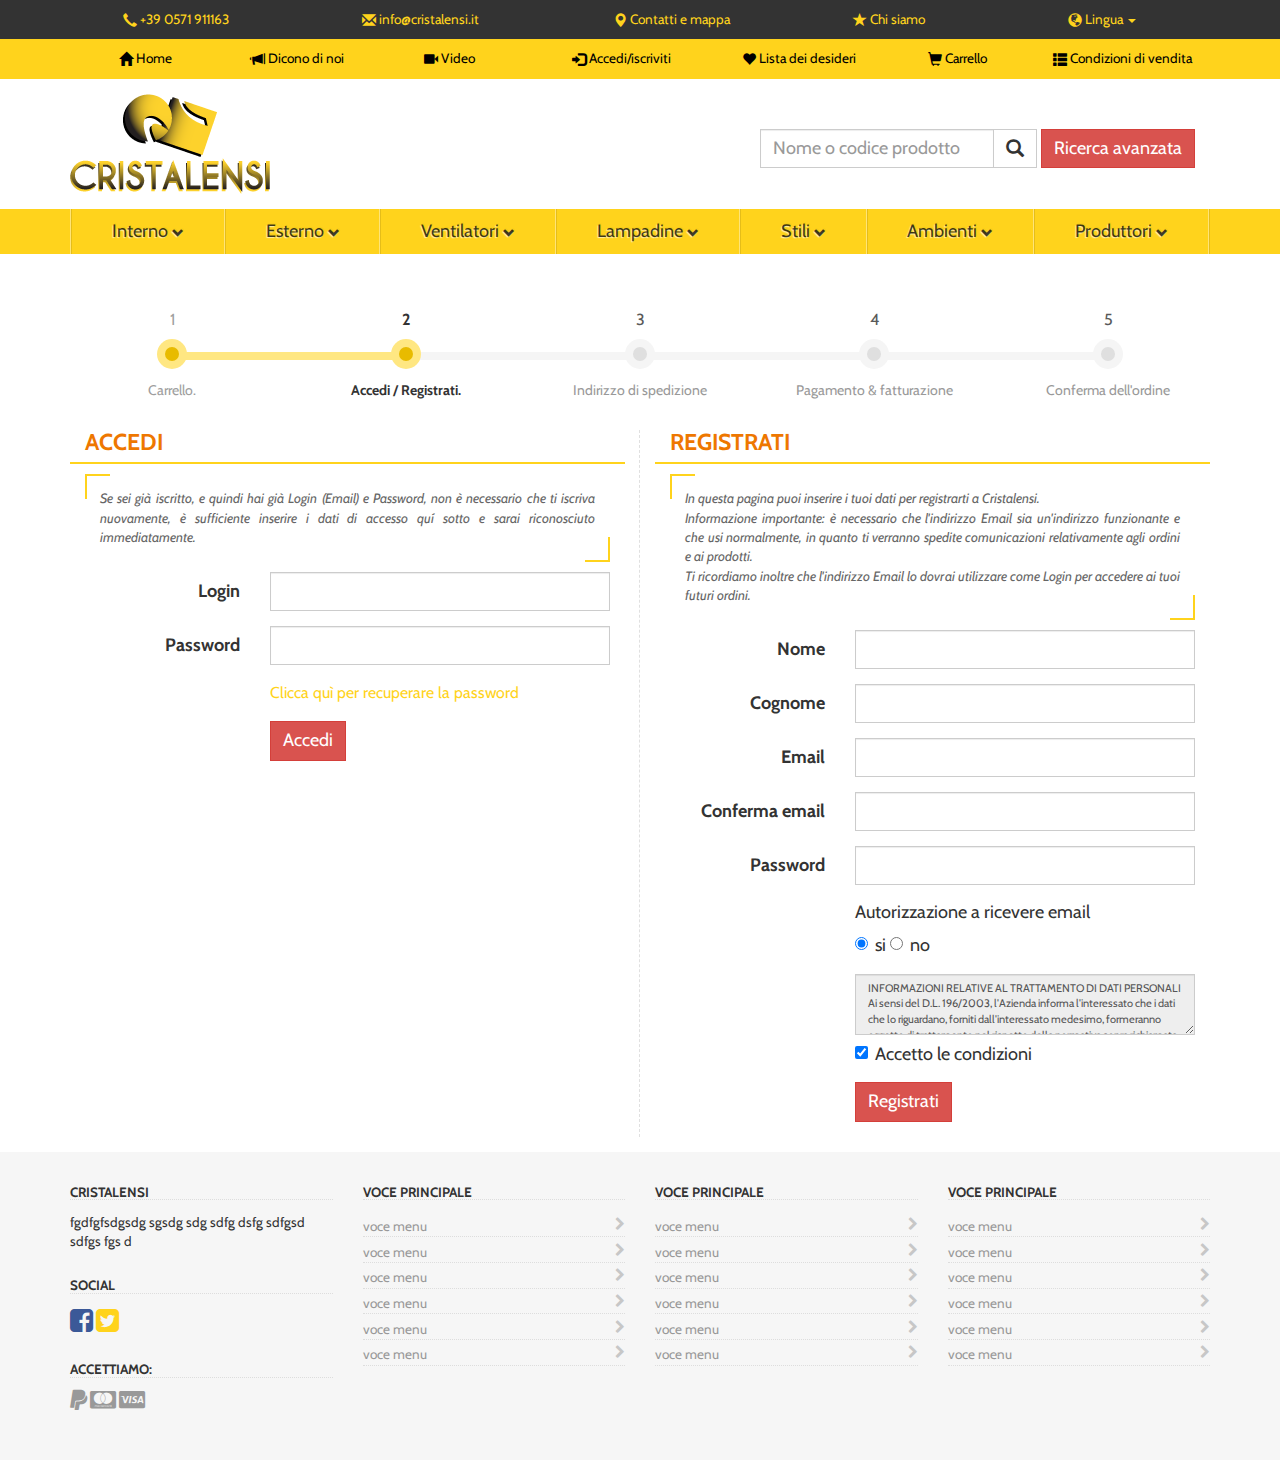
==== commit c2623b21: "fix htm5shiv.js (era messo a caxxo)" ====
--- a/accedi.html
+++ b/accedi.html
@@ -26,7 +26,7 @@
     <meta name="msapplication-TileImage" content="/mstile-144x144.png">
     <meta name="theme-color" content="#ffffff">
     <link href="stylesheets/styles.css" media="screen" rel="stylesheet" type="text/css">
-    <link href="javascripts/html5shiv.js" rel="stylesheet">
+    <!--[if lt IE 9]><script src="javascripts/html5shiv.js"></script><![endif]-->
     <link href="https://fonts.googleapis.com/css?family=Cabin:400,400i,500,600,700" rel="stylesheet">
     <style type="text/css">
         .clearfix:after {
--- a/stylesheets/styles.css
+++ b/stylesheets/styles.css
@@ -9349,6 +9349,32 @@
   }
 }
 
+.offerte {
+  font: 0/0 a;
+  color: transparent;
+  text-shadow: none;
+  background-color: transparent;
+  border: 0;
+  margin-top: 20px;
+  padding: 15px;
+  font-size: 20px;
+  background: url("../images/offerte.jpg") no-repeat;
+  background-size: contain;
+  background-position: left bottom;
+  border: solid 1px #999;
+  display: block;
+  width: 100%;
+  height: 100px;
+  opacity: 0.9;
+  box-shadow: 0 4px 6px rgba(0, 0, 0, 0.01);
+  transition: all 0.2s ease-in-out;
+}
+.offerte:hover {
+  box-shadow: 0 5px 8px rgba(0, 0, 0, 0.25);
+  transform: scale(1.05);
+  z-index: 5;
+}
+
 table {
   width: 100%;
 }
@@ -9379,7 +9405,7 @@
 h6 {
   text-transform: uppercase;
   font-weight: bold;
-  color: #e70;
+  color: #ee7700;
   text-shadow: 0;
 }
 
@@ -9388,11 +9414,46 @@
   height: auto;
 }
 
+hr.style-two {
+  border: 0;
+  height: 1px;
+  background-image: linear-gradient(to right, transparent, rgba(0, 0, 0, 0.75), transparent);
+}
+
 @media (max-width: 768px) {
   .parentOverflowContainer {
     float: none;
   }
 }
+.breadcrumb {
+  font-size: 0.8em;
+  white-space: nowrap;
+  text-overflow: ellipsis;
+  -webkit-line-clamp: 1;
+  -webkit-box-orient: vertical;
+  overflow: hidden;
+  text-overflow: ellipsis;
+  position: relative;
+  background-color: #f5f5f5;
+  border-right: solid 5px #f5f5f5;
+}
+.breadcrumb a {
+  color: rgba(0, 0, 0, 0.4);
+}
+.breadcrumb .active {
+  color: #333;
+  font-weight: bold;
+}
+.breadcrumb:after {
+  content: " ";
+  position: absolute;
+  top: 0;
+  right: 0;
+  height: 100%;
+  width: 50px;
+  background-image: linear-gradient(to right, rgba(245, 245, 245, 0), whitesmoke);
+}
+
 /*-------------------------------*/
 /*  @group Header               */
 /*-------------------------------*/
@@ -9565,6 +9626,79 @@
     margin-top: 50px;
   }
 }
+/* simple nav */
+.marginBottom-0 {
+  margin-bottom: 0;
+}
+
+.dropdown-submenu {
+  position: relative !important;
+}
+
+.dropdown-submenu > .dropdown-menu {
+  top: 0 !important;
+  left: 100% !important;
+  margin-left: -1px;
+  border-top: solid 1px #FFD31C;
+}
+
+.dropdown-submenu > a:after {
+  display: block;
+  content: " ";
+  float: right;
+  width: 0;
+  height: 0;
+  border-color: transparent;
+  border-style: solid;
+  border-width: 5px 0 5px 5px;
+  border-left-color: #cccccc;
+  margin-top: 5px;
+  margin-right: -10px;
+}
+
+.dropdown-submenu:hover > a:after {
+  border-left-color: #555;
+}
+
+.dropdown-submenu.pull-left {
+  float: none;
+}
+
+.dropdown-submenu.pull-left > .dropdown-menu {
+  left: -100%;
+  margin-left: 10px;
+  -webkit-border-radius: 6px 0 6px 6px;
+  -moz-border-radius: 6px 0 6px 6px;
+  border-radius: 6px 0 6px 6px;
+}
+
+@media (max-width: 768px) {
+  .dropdown-submenu > .dropdown-menu {
+    top: auto !important;
+    left: auto !important;
+    margin-left: 0;
+    border: none;
+  }
+
+  .dropdown-submenu > a:after {
+    display: block;
+    content: " ";
+    float: right;
+    width: 0;
+    height: 0;
+    border-color: transparent;
+    border-style: solid;
+    border-width: 5px 5px 0 5px;
+    border-top-color: #cccccc;
+    margin-top: 5px;
+    margin-right: -10px;
+  }
+
+  .dropdown-submenu:hover > a:after {
+    border-left-color: transparent;
+    border-top-color: #555;
+  }
+}
 /*-------------------------------*/
 /*  @end Header               */
 /*-------------------------------*/
@@ -9577,6 +9711,58 @@
   padding: 15px 0;
 }
 
+.banner {
+  padding: 10px;
+  box-shadow: inset 0 0 10px rgba(0, 0, 0, 0.25);
+  background-position: top right;
+  background-repeat: no-repeat;
+  background-blend-mode: luminosity;
+  margin-bottom: 10px;
+}
+.banner::last-child {
+  margin: 0;
+}
+@media (max-width: 992px) {
+  .banner {
+    margin-top: 10px;
+  }
+}
+.banner .title {
+  font-size: 1em;
+  color: #000;
+  border: none;
+  font-weight: bold;
+  margin: 0;
+  padding: 0;
+  text-shadow: 0 0 4px #fff, 0 0 4px #fff, 0 0 4px #fff;
+}
+.banner .text {
+  font-size: 0.75em;
+  color: #000;
+  margin: 0;
+  padding: 0;
+  margin-top: 0.5em;
+  text-shadow: 0 0 4px #fff, 0 0 4px #fff, 0 0 4px #fff;
+}
+@media (min-width: 1200px) {
+  .banner .text {
+    padding-right: 40%;
+    font-size: 0.9em;
+  }
+}
+.banner.preventivi {
+  background-color: #ee7700;
+  background-image: url("../images/preventivi.jpg");
+}
+.banner.pagamenti {
+  background-color: #f6a50e;
+  background-image: url("../images/pagamenti.jpg");
+}
+.banner.consegne {
+  background-color: #ffd31c;
+  background-image: url("../images/consegne.jpg");
+}
+
 .overlay {
   position: fixed;
   z-index: 1031;
@@ -9589,12 +9775,16 @@
   bottom: 0;
 }
 
-.user-comment .panel-heading {
+.user-comment .panel-heading, .payment-list .panel-heading {
   text-shadow: -1px 1px 1px white;
   text-shadow: 1px -1px 1px white;
 }
-.user-comment li {
+.user-comment li, .payment-list li {
   font-size: 0.9em;
+}
+
+.payment-list li {
+  font-size: 0.7em;
 }
 
 .slogan {
@@ -9616,6 +9806,48 @@
 }
 .title .details b {
   color: #666;
+}
+
+.subtitle {
+  position: relative;
+  width: 50%;
+}
+.subtitle span {
+  display: inline-block;
+  background-color: #fff;
+  padding-right: 10px;
+  padding-left: 30px;
+}
+.subtitle > .dot {
+  position: absolute;
+  width: 1em;
+  height: 1em;
+  display: block;
+  background: #ffe782;
+  top: 0;
+  left: 0;
+  margin-top: 0;
+  margin-left: 0;
+  border-radius: 50%;
+}
+.subtitle > .dot:after {
+  content: ' ';
+  width: 0.6em;
+  height: 0.6em;
+  background: #e8bb00;
+  border-radius: 50px;
+  position: absolute;
+  top: 0.22em;
+  left: 0.22em;
+}
+.subtitle::after {
+  content: '';
+  position: absolute;
+  top: 0.3em;
+  border: 0;
+  height: 0.5em;
+  background-image: linear-gradient(to right, rgba(255, 211, 28, 0.25), rgba(238, 119, 0, 0));
+  width: 100%;
 }
 
 .description,
@@ -9624,7 +9856,7 @@
   margin: 10px 0;
   color: #666;
   font-style: italic;
-  font-size: 0.85em;
+  font-size: 0.75em;
   position: relative;
   display: inline-block;
   text-align: justify;
@@ -9657,7 +9889,7 @@
 }
 
 .main-description {
-  font-size: 1.2em;
+  font-size: 1em;
 }
 
 .side-list a {
@@ -9782,13 +10014,15 @@
 .bs-wizard > .bs-wizard-step.complete > .progress > .progress-bar {
   width: 100%;
 }
-.bs-wizard > .bs-wizard-step.complete .bs-wizard-stepnum, .bs-wizard > .bs-wizard-step.complete .bs-wizard-info {
+.bs-wizard > .bs-wizard-step.complete .bs-wizard-info,
+.bs-wizard > .bs-wizard-step.complete .bs-wizard-stepnum {
   color: #9e9e9e;
 }
 .bs-wizard > .bs-wizard-step.active > .progress > .progress-bar {
   width: 50%;
 }
-.bs-wizard > .bs-wizard-step.active .bs-wizard-stepnum, .bs-wizard > .bs-wizard-step.active .bs-wizard-info {
+.bs-wizard > .bs-wizard-step.active .bs-wizard-info,
+.bs-wizard > .bs-wizard-step.active .bs-wizard-stepnum {
   color: #333;
   font-weight: bold;
 }
@@ -9802,7 +10036,7 @@
   background-color: #f5f5f5;
 }
 .bs-wizard > .bs-wizard-step.disabled > .bs-wizard-dot:after {
-  opacity: 0;
+  background: #dfdfdf;
 }
 .bs-wizard > .bs-wizard-step:first-child > .progress {
   left: 50%;
@@ -9824,6 +10058,7 @@
   background: #FFF;
   margin-bottom: 30px;
   box-shadow: 0 4px 6px rgba(0, 0, 0, 0.01);
+  border: 1px solid #E1E1E1;
   position: relative;
   transition: all 0.2s ease-in-out;
   z-index: inherit;
@@ -9849,7 +10084,7 @@
   background-size: contain;
   background-repeat: no-repeat;
   background-position: center center;
-  background-color: #E1E1E1;
+  background-color: #f6f6f6;
 }
 .col-item .photo .options {
   display: none;
@@ -9896,7 +10131,6 @@
 }
 .col-item .info {
   padding: 5px 10px 10px;
-  border: 1px solid #E1E1E1;
   border-top: 0;
 }
 .col-item .price-details {
@@ -9927,6 +10161,20 @@
   font-size: 14px;
   color: #999;
 }
+.col-item .price-details .details span {
+  display: block;
+  /* Fallback for non-webkit */
+  display: -webkit-box;
+  height: 1em;
+  /* Fallback for non-webkit */
+  /* margin: 0 auto; */
+  /* font-size: 16px; */
+  line-height: 1em;
+  -webkit-line-clamp: 1;
+  -webkit-box-orient: vertical;
+  overflow: hidden;
+  text-overflow: ellipsis;
+}
 .col-item .price-details .details b {
   color: #666;
 }
@@ -9992,6 +10240,60 @@
 }
 
 /* @end Lista prodotti tile */
+.ribbon {
+  position: absolute;
+  right: -5px;
+  top: -5px;
+  z-index: 1;
+  overflow: hidden;
+  width: 75px;
+  height: 75px;
+  text-align: right;
+}
+
+.ribbon span {
+  font-size: 10px;
+  font-weight: bold;
+  color: #FFF;
+  text-transform: uppercase;
+  text-align: center;
+  line-height: 20px;
+  transform: rotate(45deg);
+  -webkit-transform: rotate(45deg);
+  width: 100px;
+  display: block;
+  background: #79A70A;
+  background: linear-gradient(#9BC90D 0%, #79A70A 100%);
+  box-shadow: 0 3px 10px -5px black;
+  position: absolute;
+  top: 19px;
+  right: -21px;
+}
+
+.ribbon span::before {
+  content: "";
+  position: absolute;
+  left: 0px;
+  top: 100%;
+  z-index: -1;
+  border-left: 3px solid #79A70A;
+  border-right: 3px solid transparent;
+  border-bottom: 3px solid transparent;
+  border-top: 3px solid #79A70A;
+}
+
+.ribbon span::after {
+  content: "";
+  position: absolute;
+  right: 0px;
+  top: 100%;
+  z-index: -1;
+  border-left: 3px solid transparent;
+  border-right: 3px solid #79A70A;
+  border-bottom: 3px solid transparent;
+  border-top: 3px solid #79A70A;
+}
+
 #top-link-block {
   position: fixed;
   /* allows it to "slide" up into view */
@@ -10047,6 +10349,12 @@
 footer .address-col .fa-facebook-square {
   color: #3b5998;
 }
+footer .address-col .fa-youtube-square {
+  color: #E62117;
+}
+footer .address-col .fa-linkedin-square {
+  color: #0077b5;
+}
 footer .menu-col a {
   position: relative;
   display: inline-block;
@@ -10071,6 +10379,28 @@
 footer ul {
   list-style: none;
   padding: 0;
+  margin-bottom: 20px;
+}
+footer ul.checklist {
+  background: #fff;
+  padding: 8px;
+  border: solid 1px rgba(0, 0, 0, 0.1);
+  box-shadow: 2px 2px rgba(0, 0, 0, 0.02);
+}
+footer ul.checklist li {
+  position: relative;
+  padding-left: 15px;
+  font-size: .75em;
+  color: #666;
+}
+footer ul.checklist li:before {
+  content: "\e013";
+  font-family: 'Glyphicons Halflings';
+  font-size: .65em;
+  position: absolute;
+  top: 5px;
+  left: 0;
+  color: #900;
 }
 
 /*-------------------------------*/
